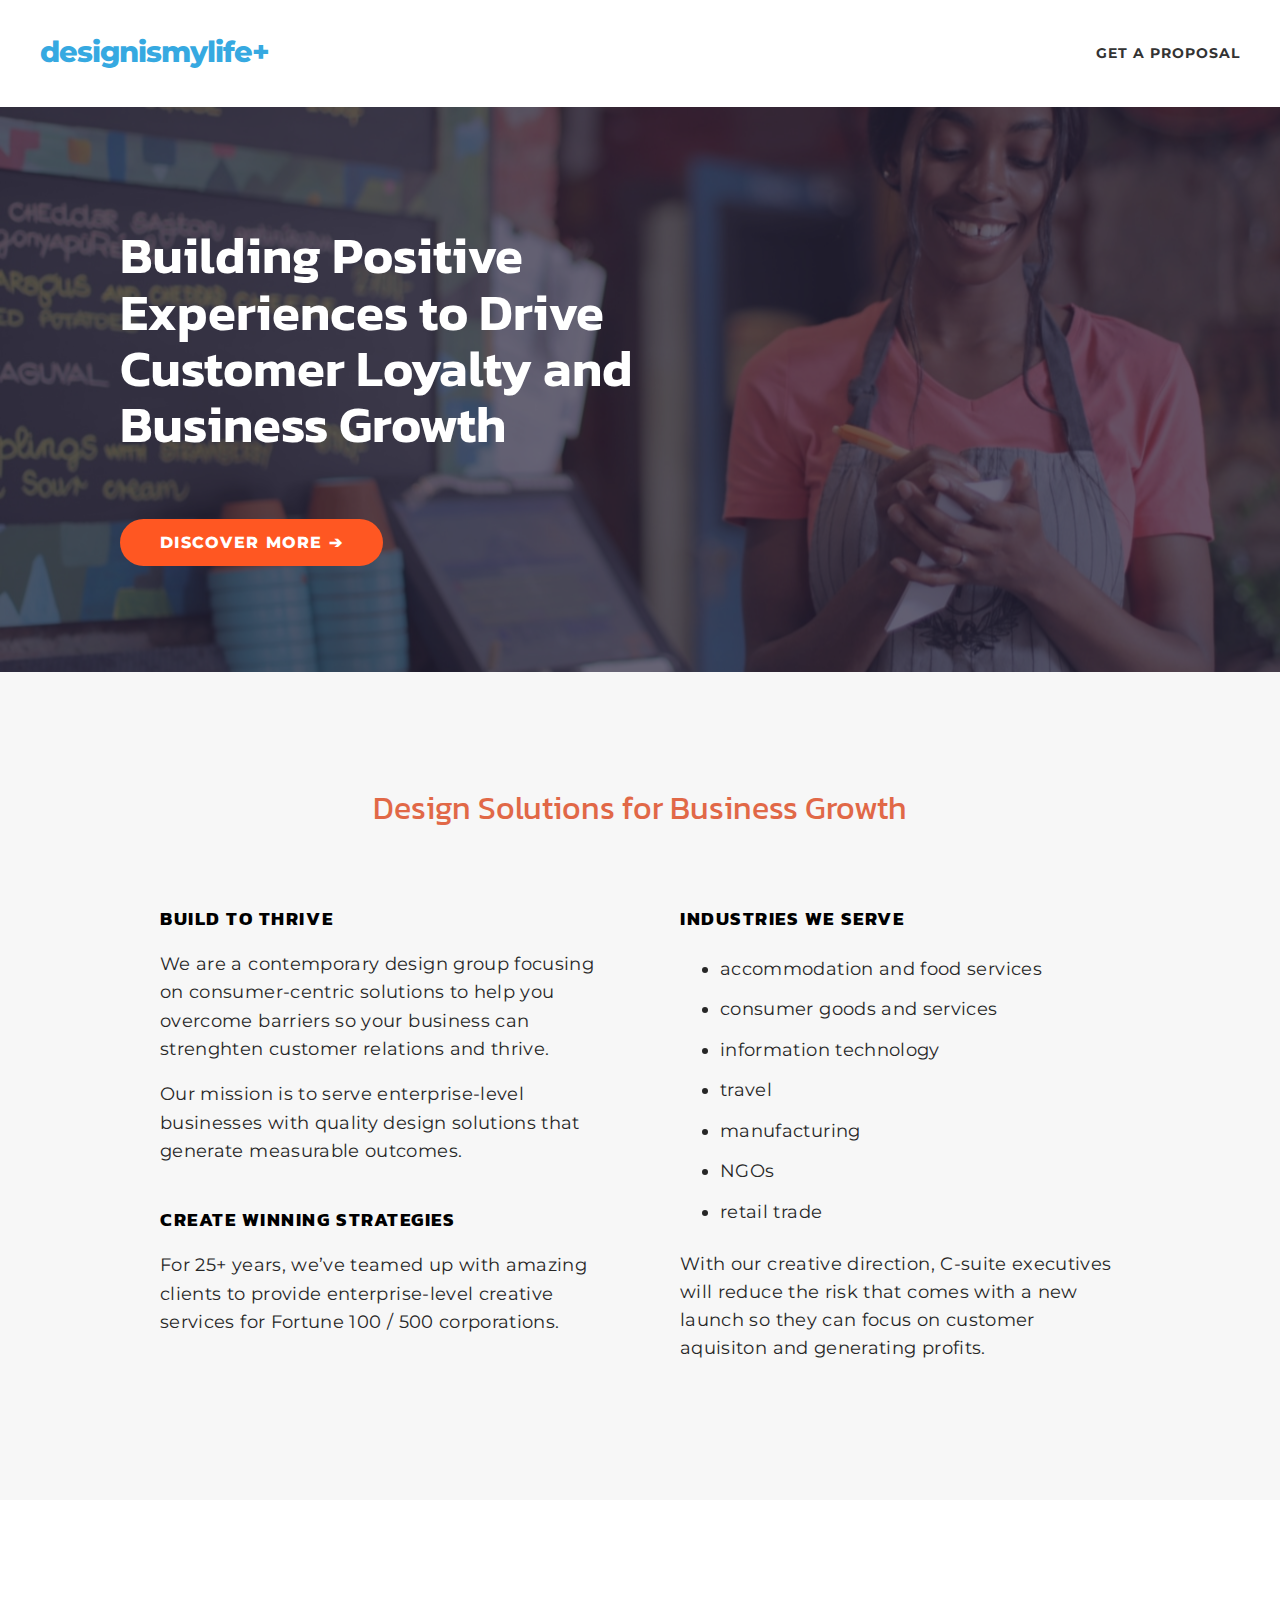
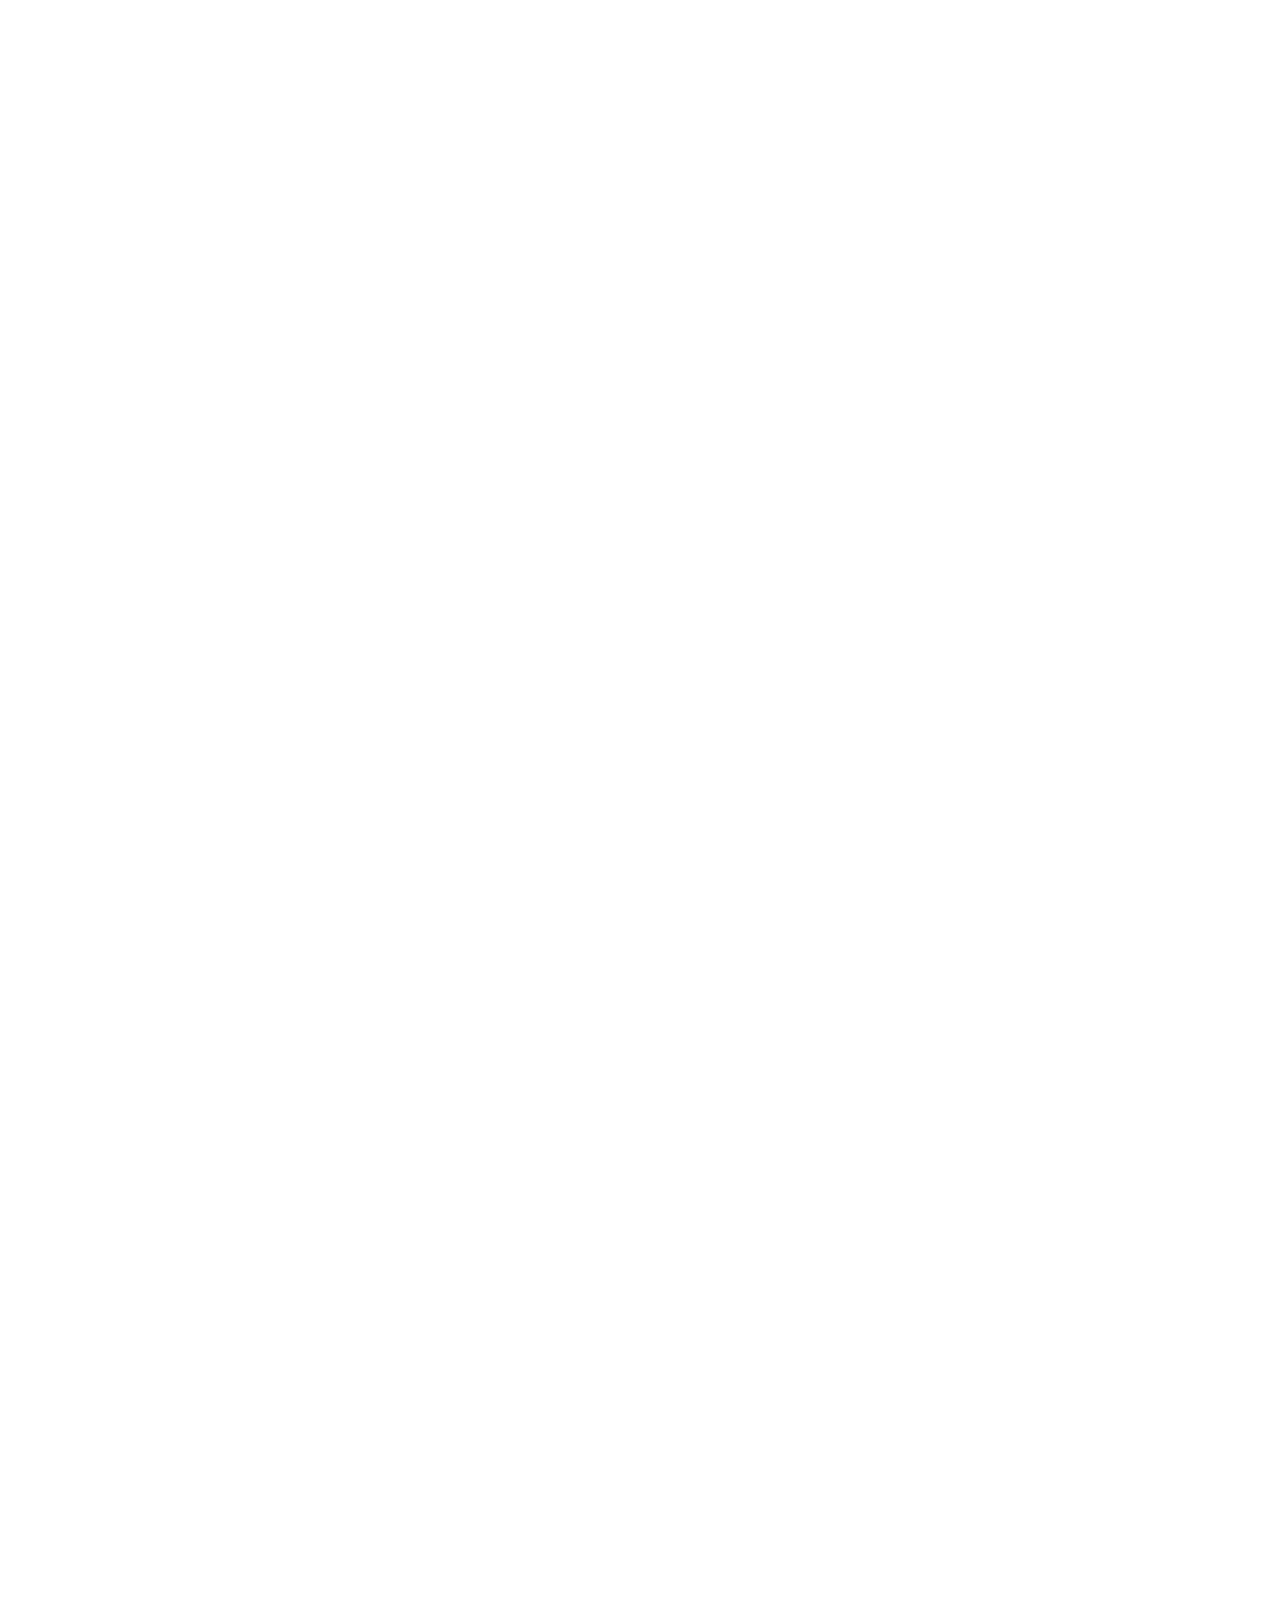
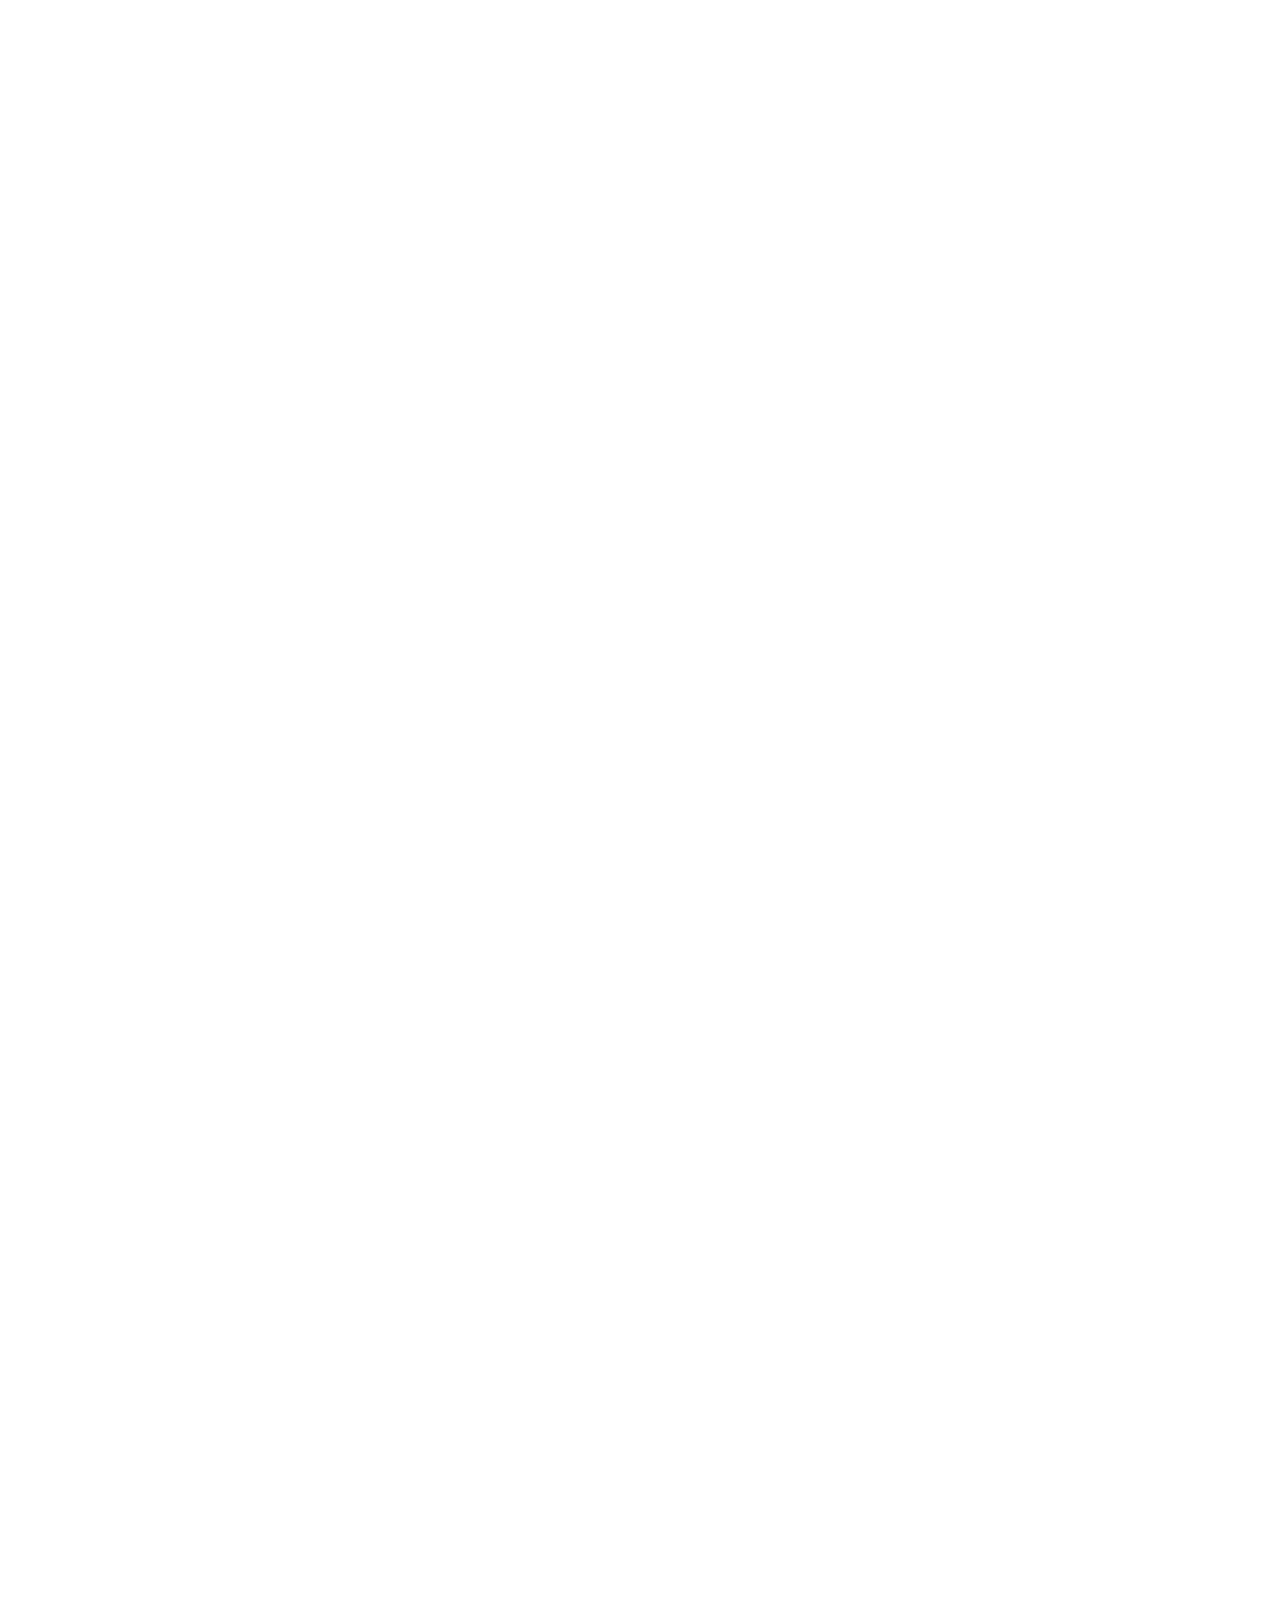
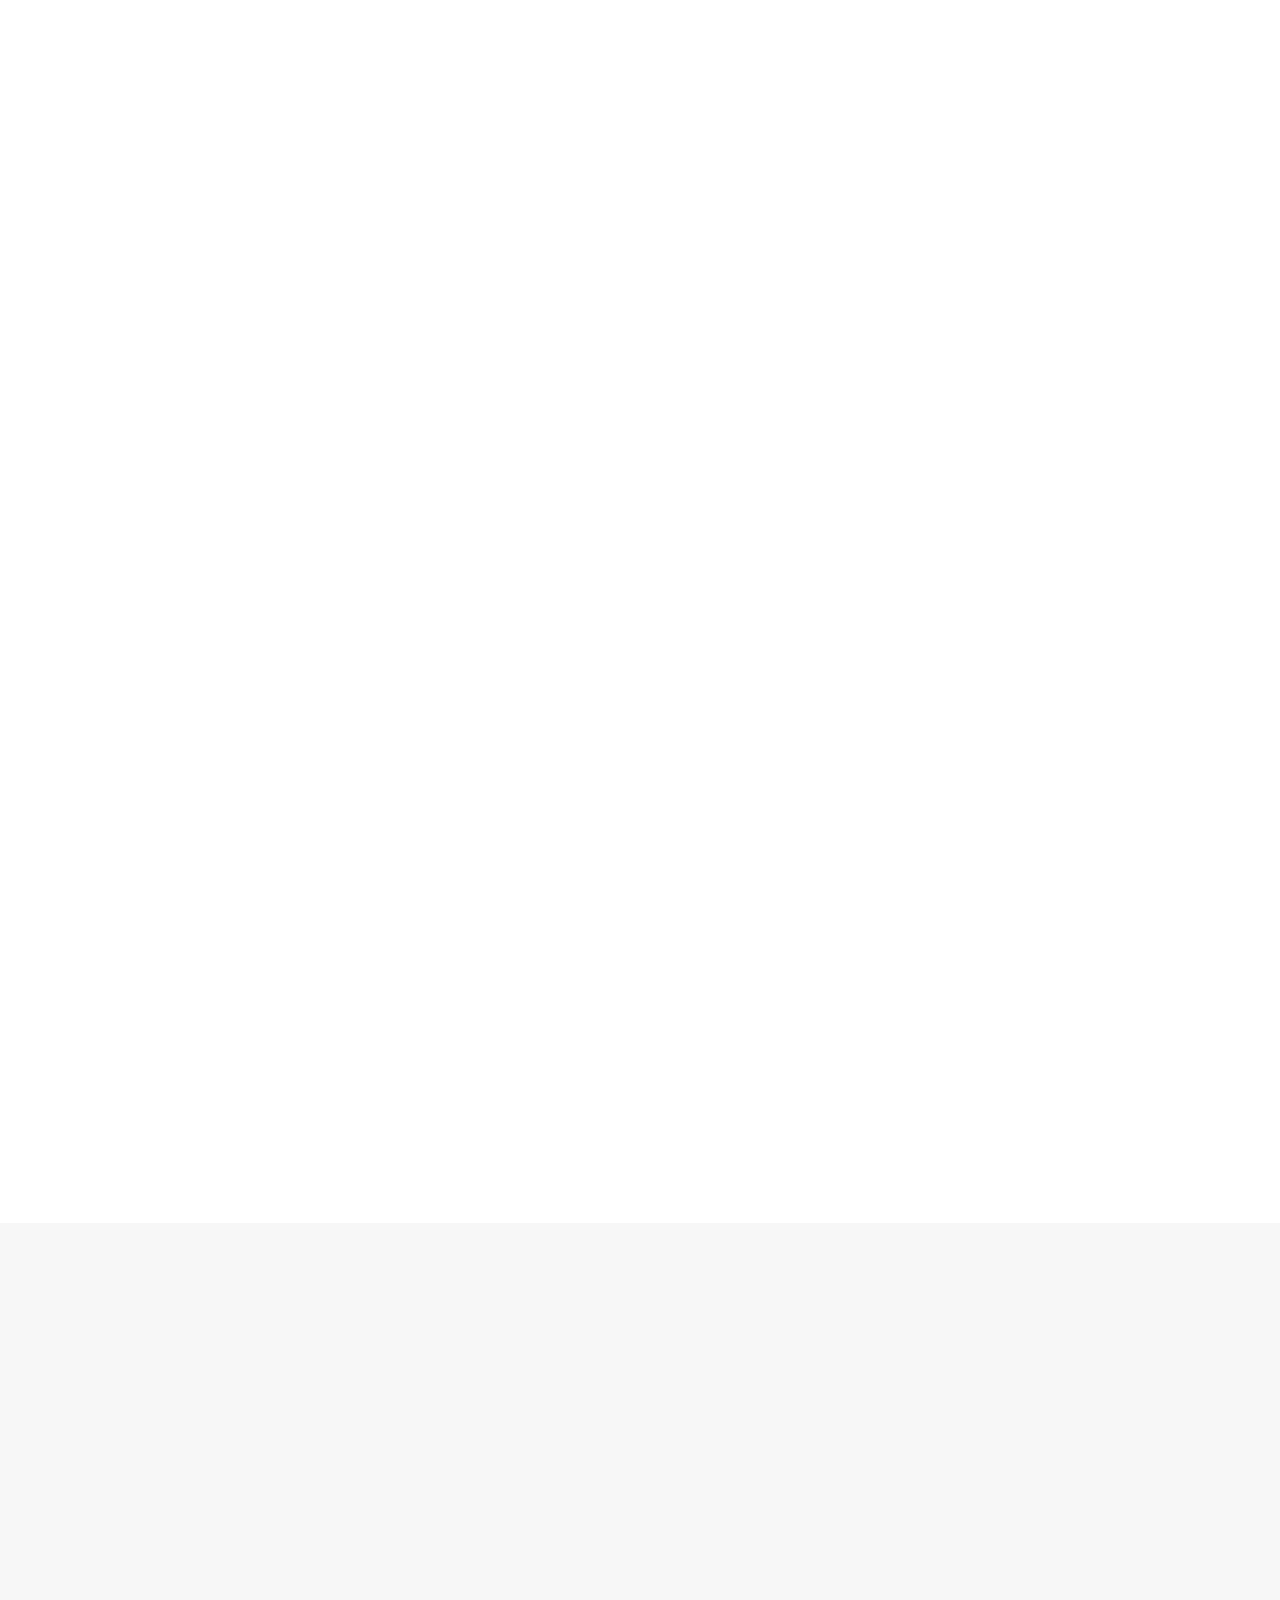
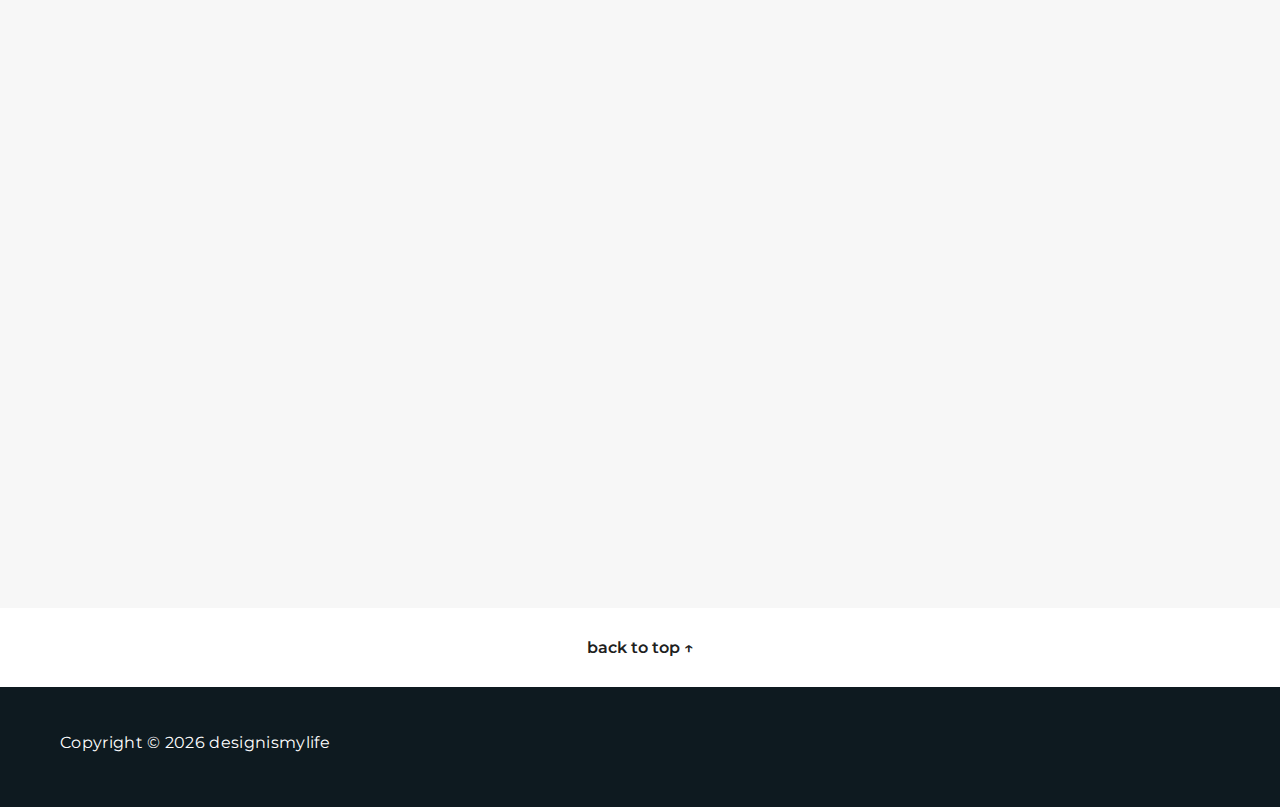
==== index.html @ cf9e70fd "Update index.html" ====
<!DOCTYPE html>
<html lang="en">
<head>
	<title>designismylife | creative services for enterprise-level businesses</title>
		<meta http-equiv="Content-Type" content="text/html; charset=UTF-8">
		<meta name="description" content="designismylife is a contemporary design group focusing on consumer-centric solutions to help you overcome barriers so your business can strenghten customer relations and thrive.">
		<meta name="keywords" content="design thinking, graphic design, industrial design, thought leadership, design management">
		<meta name="team" content="David Bey, Agent Bey">
		<meta name="viewport" content="width=device-width, initial-scale=1">
		<link rel="canonical" href="https://www.designismylife.com/">
		<meta name=”robots” content=”index, follow”>

		<meta property="og:type" content="article" />
		<meta property="og:title" content="Building Positive Experiences to Drive Customer Loyalty and Business Growth" />
		<meta property="og:description" content="designismylife is a contemporary design group focusing on consumer-centric solutions to help you overcome barriers so your business can strenghten customer relations and thrive." />
		<meta property="og:image" content="LINK TO THE IMAGE FILE" />
		<meta property="og:url" content="PERMALINK" />
		<meta property="og:site_name" content="designismylife" />

		<!-- Cache Control -->
    <meta http-equiv="cache-control" content="max-age=0" />
    <meta http-equiv="cache-control" content="no-cache" />
    <meta http-equiv="expires" content="0" />
    <meta http-equiv="expires" content="Tue, 01 Jan 1980 1:00:00 GMT" />
    <meta http-equiv="pragma" content="no-cache" />

		<link rel="stylesheet" href="css/owl.carousel.css">
		<link rel="stylesheet" href="css/owl.theme.default.min.css">
		<link rel="stylesheet" href="css/font-awesome.min.css">
    <link rel="stylesheet" href="css/style.css">
		<link rel="stylesheet" href="css/collage.css">
		<link rel="stylesheet" href="css/animate.min.css">

		<link rel='icon' type='image/png' href='https://designismylife.com/favicon.png' />
		<link href="https://fonts.googleapis.com/css2?family=Montserrat:wght@300;400;600;800&amp;display=swap" rel="stylesheet">
		<link rel="preconnect" href="https://fonts.googleafivepis.com">
		<link rel="preconnect" href="https://fonts.gstatic.com" crossorigin>
		<link href="https://fonts.googleapis.com/css2?family=Kanit:wght@600&display=swap" rel="stylesheet">
		<link href="https://fonts.googleapis.com/css2?family=Montserrat:wght@300;400;600;800&amp;display=swap" rel="stylesheet">
</head>

<body id="top">

<section class="navbar" role="navigation">
    <div class="container">
         <div class="navbar-header">
					 <div class="flex-grid">
							<div class="col float-left">
							 	<p><a href="index.html" class="navbar-brand" id="top">designismylife+</a></p>
							</div>
							<div class="col float-right">
								<p><a href="#contact" class="contact smoothScroll">Get A Proposal</a></p>
							</div>
						</div>
         </div>
    </div>
</section>

<section id="home">
    <div class="container wow fadeInLeft" data-wow-duration="2s">
			<div class="flex-grid">
				<div class="col">
             <div class="home-info">
                  <h1>Building Positive Experiences to Drive Customer Loyalty and Business Growth</h1>
									<a href="#who" class="button smoothScroll">Discover More ➔</a>
             </div>
        </div>
				<div class="col"></div>
			 </div>
    </div>
</section>

<section id="who">
  <div class="container">
		<div class="section-title wow fadeInUp" data-wow-duration="2s" data-wow-delay=".5s">
				 <h1>Design Solutions for Business Growth</h1>
		</div>
		<div class="flex-grid">
			<div class="col wow fadeInUp" data-wow-duration="2s" data-wow-delay=".5s">
				<h2>Build to Thrive</h2>
				<p>We are a contemporary design group focusing on consumer-centric solutions to help you overcome barriers so your business can strenghten customer relations and thrive.</p>
				<p>Our mission is to serve enterprise-level businesses with quality design solutions that generate measurable outcomes.</p>
				<h2>Create Winning Strategies</h2>
				<p>For 25+ years, we’ve teamed up with amazing clients to provide enterprise-level creative services for Fortune 100 / 500 corporations.</p>
			</div>
			<div class="col wow fadeInUp" data-wow-duration="2s" data-wow-delay=".5s">
				<h2>Industries We Serve</h2>
					<ul>
						<li>accommodation and food services</li>
						<li>consumer goods and services</li>
						<li>information technology</li>
						<li>travel</li>
						<li>manufacturing</li>
						<li>NGOs</li>
						<li>retail trade</li>
					</ul>
				<p>With our creative direction, C-suite executives will reduce the risk that comes with a new launch so they can focus on customer aquisiton and generating profits.</p>
			</div>
		</div>
	</div>
</section>

<section id="client-list">
		<div class="container wow fadeInUp" data-wow-duration="2s">
					<div class="section-title">
							 <h1>Brands We Have Worked With:</h1>
					</div>
			<div class="flex-grid clients">
					<div class="col"><a href="https://www.acuitybrands.com/" target="_blank"><img src="images/Acuity_Brands_Logo.png" alt="Acuity Brands Logo" width="100%"></a></div>
					<div class="col"><a href="https://www.arbys.com/" target="_blank"><img src="images/Arby's_logo.png" alt="Arby's Brand Logo" width="100%"></a></div>
					<div class="col"><a href="https://www.delta.com/" target="_blank"><img src="images/delta_logo.png" alt="Delta Brand Logo" width="100%"></a></div>
					<div class="col"><a href="https://www.hansgrohe-usa.com/" target="_blank"><img src="images/Hansgrohe_Logo.png" alt="Hansgrohe Brand Logo" width="100%"></a></div>

			</div>
			<div class="flex-grid clients">
					<div class="col"><a href="https://www.merck.com/" target="_blank"><img src="images/merck_logo.png" alt="Merck Brand Logo" width="100%"></a></div>
					<div class="col"><a href="https://pureblissorganics.myshopify.com/" target="_blank"><img src="images/pure_bliss_organics_logo.png" alt="Pure Bliss Organics Brand Logo" width="100%"></a></div>
					<div class="col"><a href="https://stileshall.org/" target="_blank"><img src="images/stiles_hall_logo.png" alt="Stiles Hall Brand Logo" width="100%"></a></div>
					<div class="col"><a href="https://www.venzagroup.com/" target="_blank"><img src="images/venza_logo_blue.png" alt="Venza Group Brand Logo" width="100%"></a></div>
			</div>
		</div>
</section>

<section class="spaced-section collage-section">
  <div class="collage-wrapper">
      <div class="collage collage--left collage--mobile">
        <div class="collage-card color-background-1 collage-card--left wow fadeInUp" data-wow-duration="1s">
          <div class="collage-content collage-card__image-wrapper media">
            <img srcset="images/photo-a.jpg" src="images/photo-a.jpg" alt="Mobile Web Design" width="100%" height="100%" class="collage-card__image">
          </div>
        </div>
        <div class="collage-card wow fadeInUp" data-wow-duration="1s" data-wow-delay=".5s">
          <div class="collage-content collage-card__image-wrapper media"><img srcset="images/photo-b.jpg" src="images/photo-b.jpg" alt="" width="100%" height="100%" class="collage-card__image">
          </div>
        </div>
      </div>
  </div>
</section>

<section class="spaced-section collage-section">
  <div class="collage-wrapper">
      <div class="collage collage--right collage--mobile">
        <div class="collage-card wow fadeInUp" data-wow-duration="1s">
          <div class="collage-content collage-card__image-wrapper media">
            <img srcset="images/photo-c.jpg" src="images/photo-c.jpg" alt="" width="100%" height="100%" class="collage-card__image">
          </div>
        </div>
        <div class="collage-card collage-card--right wow fadeInUp" data-wow-duration="1s" data-wow-delay=".5s">
          <div class="collage-content collage-card__image-wrapper media"><img srcset="images/photo-d.jpg" src="images/photo-d.jpg" alt="" width="100%" height="100%" class="collage-card__image">
          </div>
        </div>
      </div>
  </div>
</section>

<section class="spaced-section collage-section">
  <div class="collage-wrapper">
      <div class="collage collage--left collage--mobile">
        <div class="collage-card color-background-1 collage-card--left wow fadeInUp" data-wow-duration="1s">
          <div class="collage-content collage-card__image-wrapper media">
            <img srcset="images/photo-e.jpg" src="images/photo-e.jpg" alt="" width="100%" height="100%" class="collage-card__image">
          </div>
        </div>
        <div class="collage-card wow fadeInUp" data-wow-duration="1s" data-wow-delay=".5s">
          <div class="collage-content collage-card__image-wrapper media"><img srcset="images/photo-f.jpg" src="images/photo-f.jpg" alt="" width="750" height="500" class="collage-card__image">
          </div>
        </div>
      </div>
  </div>
</section>

<section class="spaced-section collage-section">
  <div class="collage-wrapper">
      <div class="collage collage--right collage--mobile">
        <div class="collage-card wow fadeInUp" data-wow-duration="1s">
          <div class="collage-content collage-card__image-wrapper media">
            <img srcset="images/photo-h.jpg" src="images/photo-h.jpg" alt="" width="100%" height="100%" class="collage-card__image">
          </div>
        </div>
        <div class="collage-card collage-card--right wow fadeInUp" data-wow-duration="1s" data-wow-delay=".5s">
          <div class="collage-content collage-card__image-wrapper media"><img srcset="images/photo-i.jpg" src="images/photo-i.jpg" alt="" width="100%" height="100%" class="collage-card__image">
          </div>
        </div>
      </div>
  </div>
</section>

<section class="spaced-section collage-section">
  <div class="collage-wrapper">
      <div class="collage collage--left collage--mobile">
        <div class="collage-card color-background-1 collage-card--left wow fadeInUp" data-wow-duration="1s">
          <div class="collage-content collage-card__image-wrapper media">
            <img srcset="images/photo-j.jpg" src="images/photo-j.jpg" alt="" width="100%" height="100%" class="collage-card__image">
          </div>
        </div>
        <div class="collage-card wow fadeInUp" data-wow-duration="1s" data-wow-delay=".5s">
          <div class="collage-content collage-card__image-wrapper media"><img srcset="images/photo-k.jpg" src="images/photo-k.jpg" sizes="(min-width: 1600px) 1005px, (min-width: 750px) 500px, calc(100vw - 30px)" alt="" width="100%" height="100%" class="collage-card__image">
          </div>
        </div>
      </div>
  </div>
</section>

<section id="process">
    <div class="container">
			<div class="section-title wow fadeInUp" data-wow-duration="2s">
					 <h1>Design Thinking to Track Growth</h1>
					 <p>This four-dimensional approach, based on the science of improvement, is designed to confidently move your products or services in the marketplace.</p>
			</div>
			<div class="flex-grid">
          <div class="col wow fadeInUp" data-wow-duration="2s" data-wow-delay=".5s">
						<h1 class="process-number">01</h1>
				    <h2>Understand</h2>
				    <p>With empty mind, our approach is to brainstorm exactly what your customers are looking to experience with your product(s) and/or service.</p>
          </div>
          <div class="col wow fadeInUp" data-wow-duration="2s" data-wow-delay="1s">
						<h1 class="process-number">02</h1>
						<h2>Explore</h2>
						<p>In this stage, we explore various solutions to move the data gathered from understanding into an actionable result.</p>
					</div>
					</div>
			<div class="flex-grid">
          <div class="col wow fadeInUp" data-wow-duration="2s" data-wow-delay="1.5s">
						<h1 class="process-number">03</h1>
				    <h2>Test</h2>
				    <p>Build quick. Fail fast. Having a proof of concept to test against, informs us how sustainable the solution is in the marketplace.</p>
					</div>
					<div class="col wow fadeInUp" data-wow-duration="2s" data-wow-delay="2s">
						<h1 class="process-number">04</h1>
						<h2>Apply</h2>
						<p>Mission complete. Time to launch. We empower clients by monitoring results to see how things thrive in real-time.</p>
					</div>
    		</div>
			</div>
</section>

<section id="contact">
 	<div class="container wow fadeInUp" data-wow-duration="1s">
		<div class="section-title">
				<h1>Let’s Talk About New Business Opportunities</h1>
		</div>
		<!-- Begin Mailchimp Signup Form -->
				<link href="https://cdn-images.mailchimp.com/embedcode/classic-10_7.css" rel="stylesheet" type="text/css">
				<style type="text/css">
						#mc_embed_signup form {
							padding: 10px;
						}
						#mc_embed_signup{clear:left; font-size:14px}
						input[type="text"], input[type="email"], input[type="textarea"] {width: 100%;}
						#mc_embed_signup .mc-field-group input, #mce-SECTOR {
							font-size: 20px;
							border: 1px solid #e3e3e4;
							padding: 10px;
							border-radius: 5px;
						}
						label {
						    line-height: 32px;
						}
						#mc_embed_signup .mc-field-group select {
						    display: inline-block;
						    font-family: 'Montserrat', sans-serif;
						    font-size: 16px;
						    width: 99%;
						    padding: 11px 0;
						    margin-bottom: 2px;
						    border: 1px solid #ccc;
						    border-radius: 5px;
								padding-left: 10px;
						}
						.indicates-required {
							text-align: right;
							font-size: 14px;
						}
						.mc-field-group {
						    margin: 20px 10px;
						}
						input#mc-embedded-subscribe {
							display: block;
							margin: 60px auto 0;
							border: none;
						}
						#mc_embed_signup .button {
					    background: #3f51b5;
					    border: 0;
					    border-radius: 50px;
					    color: #ffffff;
					    font-size: 14px;
					    font-weight: 600;
					    letter-spacing: 1px;
					    padding: 20px 30px;
					    transition: 0.5s 0.2s;
					    text-transform: uppercase;
					    line-height: 2px;
							cursor: pointer;
							display: block;
							margin: 60px auto;
					}
					#mc_embed_signup .mc-field-group {
					    width: auto;
					}
				</style>
				<div id="mc_embed_signup">
				<form action="https://designismylife.us10.list-manage.com/subscribe/post?u=155d444cf8b664a59309bdbfd&amp;id=5ba9fe04fd" method="post" id="mc-embedded-subscribe-form" name="mc-embedded-subscribe-form" class="validate" target="_blank" novalidate>
				<div id="mc_embed_signup_scroll">

				<div class="indicates-required"><span class="asterisk">*</span> indicates required</div>
					<div class="flex-grid">
							<div class="col">
								<div class="mc-field-group">
									<label for="mce-FNAME">First Name  <span class="asterisk">*</span>
								</label>
									<input type="text" value="" name="FNAME" class="required" id="mce-FNAME">
								</div>
							</div>
							<div class="col">
								<div class="mc-field-group">
									<label for="mce-LNAME">Last Name  <span class="asterisk">*</span>
								</label>
									<input type="text" value="" name="LNAME" class="required" id="mce-LNAME">
								</div>
							</div>
					</div>
					<div class="flex-grid">
							<div class="col">
									<div class="mc-field-group">
									<label for="mce-EMAIL">Email Address  <span class="asterisk">*</span>
									</label>
									<input type="email" value="" name="EMAIL" class="required email" id="mce-EMAIL">
									</div>
							</div>
							<div class="col">
									<div class="mc-field-group">
									<label for="mce-PHONE">Phone Number </label>
									<input type="text" name="PHONE" class="" value="" id="mce-PHONE">
									</div>
							</div>
					</div>
					<div class="flex-grid">
							<div class="col">
									<div class="mc-field-group">
									<label for="mce-JOBTITLE">Job Title </label>
									<input type="text" value="" name="JOBTITLE" class="" id="mce-JOBTITLE">
									</div>
							</div>
							<div class="col">
									<div class="mc-field-group">
									<label for="mce-COMPANY">Company </label>
									<input type="text" value="" name="COMPANY" class="" id="mce-COMPANY">
									</div>
							</div>
					</div>
					<div class="flex-grid">
							<div class="col">
								<div class="mc-field-group">
										<label for="mce-WEBSITE">Website </label>
										<input type="url" value="" name="WEBSITE" class=" url" id="mce-WEBSITE">
								</div>
							</div>
							<div class="col">
								<div class="mc-field-group">
									<label for="mce-SERVICE">How can we support you? </label>
										<select name="SERVICE" class="" id="mce-SERVICE">
										<option value="Choose a service:">Choose a service:</option>
										<option value="Logo Design">Logo Design</option>
										<option value="Web Design">Web Design</option>
										<option value="Product Design">Product Design</option>
										<option value="Marketing / Sales Presentations">Marketing / Sales Presentations</option>
										<option value="HTML Emails Design and Coding">HTML Emails Design and Coding</option>
										<option value="Consultation">Consultation</option>
									</select>
								</div>
							</div>
					</div>
				<div id="mce-responses" class="clear">
						<div class="response" id="mce-error-response" style="display:none"></div>
						<div class="response" id="mce-success-response" style="display:none"></div>
						</div>    <!-- real people should not fill this in and expect good things - do not remove this or risk form bot signups-->
						<div style="position: absolute; left: -5000px;" aria-hidden="true"><input type="text" name="b_155d444cf8b664a59309bdbfd_5ba9fe04fd" tabindex="-1" value=""></div>
						<div class="clear"><input type="submit" value="Schedule a Call" name="subscribe" id="mc-embedded-subscribe" class="button" aria-label="subscribe"></div>
				</div>
				</form>
				</div>
				<script type='text/javascript' src='https://s3.amazonaws.com/downloads.mailchimp.com/js/mc-validate.js'></script><script type='text/javascript'>(function($) {window.fnames = new Array(); window.ftypes = new Array();fnames[1]='FNAME';ftypes[1]='text';fnames[2]='LNAME';ftypes[2]='text';fnames[0]='EMAIL';ftypes[0]='email';fnames[4]='PHONE';ftypes[4]='phone';fnames[3]='JOBTITLE';ftypes[3]='text';fnames[5]='COMPANY';ftypes[5]='text';fnames[7]='SECTOR';ftypes[7]='dropdown';fnames[8]='WESUPPORT';ftypes[8]='text';}(jQuery));var $mcj = jQuery.noConflict(true);</script>
				<!--End mc_embed_signup-->
		</div>
</section>

<!-- BACK TOP -->
<section id="back-top">
	<div class="container">
			<a href="#top" class="smoothScroll">back to top ↑</a>
	</div>
</section>

<!-- FOOTER -->
		<footer id="footer">
		    <div class="container">
					<div class="flex-grid">
						<div class="col float-left">
						    <p>Copyright &copy; <script type="text/javascript">document.write( new Date().getFullYear() );</script> designismylife</p>
						</div>
						<div class="col float-right">
						  <ul class="social-icon">
						       <li><a href="https://www.facebook.com/designismylifesince2001/" target="_blank" class="fa fa-facebook-square" attr="facebook icon" rel="noopener" alt="facebook"></a></li>
						       <li><a href="https://twitter.com/agentbey" target="_blank" class="fa fa-twitter" rel="noopener" alt="twitter"></a></li>
						       <li><a href="https://www.instagram.com/designismylife2001/" target="_blank" class="fa fa-instagram" rel="noopener" alt="instagram"></a></li>
						  </ul>
						</div>
					</div>
				</div>
		</footer>

		<script src="https://ajax.googleapis.com/ajax/libs/jquery/3.5.1/jquery.min.js"></script>

		<script>
				// SMOOTHSCROLL
				$(document).ready(function(){
				// Add smooth scrolling to all links
				$(".smoothScroll").on('click', function(event) {

						// Make sure this.hash has a value before overriding default behavior
						if (this.hash !== "") {
							// Prevent default anchor click behavior
							event.preventDefault();

							// Store hash
							var hash = this.hash;

							// Using jQuery's animate() method to add smooth page scroll
							// The optional number (800) specifies the number of milliseconds it takes to scroll to the specified area
							$('html, body').animate({
								scrollTop: $(hash).offset().top
							}, 800, function(){

								// Add hash (#) to URL when done scrolling (default click behavior)
								window.location.hash = hash;
							});
						} // End if
					});
				});
		</script>

		<script type="text/javascript" src="js/owl.carousel.min.js"></script>
		<script>
					$('.owl-carousel').owlCarousel({
					loop:true,
					margin:10,
					nav:false,
					dots:false,
					autoWidth:false,
					autoplay:true,
					navText:["<div class='nav-btn prev-slide'>╱╲</div>","<div class='nav-btn next-slide'>╱╲</div>"],
					responsive:{
							0:{
									items:1
							},
							600:{
									items:1
							},
							1000:{
									items:1
							}
					}
			})
		</script>
		<script type="text/javascript" src="js/wow.min.js"></script>
		  <script>
		  wow = new WOW(
		      {
		      boxClass:     'wow',      // default
		      animateClass: 'animated', // default
		      offset:       0,          // default
		      mobile:       true,       // default
		      live:         true        // default
		    }
		    )
		    wow.init();
		  </script>
			<script>
				window.addEventListener('scroll', function(e) {
		      if( $(window).scrollTop() <= 0) {
		        $('.wow').removeClass('animated');
		        $('.wow').removeAttr('style');
		        new WOW().init();
		      }
		    });
			</script>

		<script data-ad-client="ca-pub-6256085404399258" async src="https://pagead2.googlesyndication.com/pagead/js/adsbygoogle.js"></script>
</body>
</html>
---- css/style.css ----
* {
    -webkit-box-sizing: border-box;
    -moz-box-sizing: border-box;
    box-sizing: border-box;
}
html{
    -webkit-font-smoothing: antialiased;
}
body {
    font-family: 'Montserrat', sans-serif;
    font-weight: 600;
    overflow-x: hidden;
    background: #ffffff;
    margin: 0;
}
h1,h2,h3,h4,h5,h6 {
    font-family: 'Kanit', sans-serif;
    line-height: normal;
}
h1 {
    font-size: 2em;
    color: #e85c41;
    line-height: 1.1em;
    text-align: center;
    margin: 0;
    font-weight: 600;
}
h2 {
    font-size: 1.2em;
    letter-spacing: .08em;
    text-transform: uppercase;
}
h3 {
    font-size: 1.44em;
    color: #3f51b5;
    line-height: 1.6em;
    text-align: center;
}
h4 {
    font-weight: 400;
    text-transform: uppercase;
    letter-spacing: 2px;
}
p {
  color: #262626;
  font-size: 1.1em;
  font-weight: normal;
  line-height: 1.6em;
  letter-spacing: .02em;
}
*::selection {
    background: #e85c41;
    color: #fff;
    -webkit-text-fill-color: #fff;
}
li {
    line-height: 2.3em;
    color: #262626;
    font-size: 1.1em;
    font-weight: normal;
    letter-spacing: .02em;
}
p.author {
    font-size: .8em;
    text-align: center;
    letter-spacing: 1px;
    text-transform: uppercase;
}
.container {
    max-width: 1200px;
    margin: 0 auto;
}
.flex-grid{
    display: flex;
}
.col {
  flex: 1;
}
section {
    position: relative;
    padding: 120px;

}
.col.float-left {
    text-align: left;
}
.col.float-right {
    text-align: right;
}
html{
-webkit-font-smoothing: antialiased;
}
a {
color: #202020;
text-decoration: none !important;
}
a,
input, button,
.form-control {
-webkit-transition: 0.5s;
transition: 0.5s;
}

::-webkit-scrollbar{
width: 8px;
height: 8px;
}
::-webkit-scrollbar-thumb {
cursor: pointer;
background: #202020;
}
.vertically-center {
    top: 50%;
    transform: translateY(-50%);
    position: absolute;
}
section.navbar {
    padding: 20px;
}
.section-title {
    padding: 0 20px 40px;
}
.overlay {
  background: #ffffff;
  opacity: 0.4;
  position: absolute;
  top: 0;
  right: 0;
  bottom: 0;
  left: 0;
  width: 100%;
  height: 100%;
}
.opacity-light{
  opacity:.3
}
img.center {
    display: block;
    margin: 20px auto 0;
}
.hidden{display:none}

/* BUTTONS */
button.navbar-toggle:focus {
    outline: transparent;
}
.section-btn {
    background: #ff5722;
    border: 0;
    border-radius: 50px;
    color: #ffffff;
    font-size: 14px;
    font-weight: 600;
    text-align: center;
    letter-spacing: 1px;
    padding: 12px 30px;
    transition: 0.5s 0.2s;
    text-transform: uppercase;
    margin: 40px auto;
    width: 300px;
    display: block;
}
.section-btn:hover,
.section-btn:focus {
background: #9c27b0;
color: #ffffff;
}

/*  MENU  */
.navbar-header {
    text-align: center;
}
.nav {
    margin: 0 auto;
    padding: 40px;
    list-style: none;
}
.navbar-brand {
  color: #36A9E1;
  font-size: 1.8rem;
  font-family: 'Montserrat', sans-serif;
  letter-spacing: -1px;
  font-weight: 800;
}
.top-nav-collapse {
  background: #ffffff;
}
.hide {
    display: none;
    -webkit-transition: 0.5s;
    transition: 0.5s;
}
.show {
    display: flex;
    -webkit-transition: 0.5s;
    transition: 0.5s;
}
.nav>li {
    float: left;
}
.nav li a {
  font-size: 1em;
  font-weight: 600;
  padding-right: 24px;
  padding-left: 24px;
  text-transform: uppercase;
  letter-spacing: .1em;
}
.nav li a:hover {
  background: transparent;
  color: #ff5722;
}
.custom-navbar .navbar-nav > li > a:hover,
.custom-navbar .navbar-nav > li > a:focus {
  background-color: transparent;
}
.custom-navbar .nav li.active > a {
  background-color: transparent;
  color: #29ca8e;
}
.custom-navbar .navbar-toggle {
  border: none;
}
.custom-navbar .navbar-toggle {
  background-color: transparent;
      cursor: pointer;
}
.navbar-toggle .icon-bar {
    display: block;
    width: 24px;
    height: 3px;
}
.custom-navbar .navbar-toggle .icon-bar {
  background: #262626;
  border-color: transparent;
}
.navbar-toggle .icon-bar+.icon-bar {
    margin-top: 4px;
}
.contact {
    color: #333333;
    font-size: 14px;
    font-weight: 700;
    letter-spacing: 1px;
    text-transform: uppercase;
}
section#contact {
    background: #f7f7f7;
}

/* HOME */
#home .container {
    max-width: 1200px;
}
#home {
  background: url('../images/home-bg.jpg') no-repeat center center;
  background-size: cover;
  vertical-align: middle;
  display: -webkit-box;
  display: -webkit-flex;/* OPTIMIZE:  */
  display: -ms-flexbox;
  display: flex;
  -webkit-box-align: center;
  -webkit-align-items: center;
  -ms-flex-align: center;
  align-items: center;
  position: relative;
  text-align: center;
}
#home::before {
    content: "";
    position: absolute;
    top: 0px;
    right: 0px;
    bottom: 0px;
    left: 0px;
    background-color: rgba(37,33,57,0.7);
  }
#home h1 {
    color: #ffffff;
    font-size: 3.2em;
    line-height: 1.1em;
    text-align: left;
    margin-bottom: 80px;
}
.home-info {
    width: 100%;
    margin: 0 auto;
    position: relative;
    text-align: left;
}
.home-info h3 {
  color: #333333;
  font-size: 11px;
  font-weight: 600;
  letter-spacing: 4px;
  text-transform: uppercase;
  margin: 40px 0;
}
.fadein { position:relative; width:1600px; height:720px; }
.fadein img { position:absolute; left:0; top:0; }

.button {
    background: #ff5722;
    border-radius: 50px;
    color: #ffffff;
    font-size: 1em;
    letter-spacing: .08em;
    font-weight: 800;
    padding: 14px 40px;
    transition: 0.5s 0.2s;
    text-transform: uppercase;
    cursor: pointer;
}
.button a {
  color:#ffffff;
  font-family: 'Montserrat', sans-serif;
}
a.button:hover {
    background: #3f51b5;
}

/* FEATURE */
section#feature {
    background: linear-gradient(to bottom left, #0E1A22 0%, #252139 100%);
    color: #f3f3f3;
}
#feature .col {
    padding: 0 40px;
}
#feature img {
    box-shadow: 0px -100px 100px 0px rgb(128 128 128 / 12%);
    border-radius: 10px;
    margin-bottom: 80px;
}
#feature p{color:#f3f3f3;letter-spacing: .03em;}

/* ABOUT */
.img-circle {
    width: 200px;
    border-radius: 50%;
    border: 8px solid #ffffff;
    margin-bottom: 40px;
    box-shadow: 0 0 20px rgb(0 0 0 / 20%);
}

/* WHO */
section#who {
    background: #f7f7f7;
}
#who .col {
    margin: 0 40px;
}
#who h1 {
    color: #e16847;
    line-height: 1em;
    text-align: center;
    margin: 0;
    font-weight: 400;
}
#who h2 {
  margin-top:40px;
 }


/* PROCESS */
#about .section-title,
#process .section-title,
#who .section-title {
  text-align: center;
}
#process .col {
  margin: 0;
  padding: 40px;
}
.process-number {
  text-align: left;
}

/* CLIENT PROJECT */
#client-projects .container {
    max-width: 100%;
}
.flex-grid .project-img {
    line-height: 0;

}
#client-projects p {
    color: #ffffff;
    margin-bottom: 60px ;
}
#client-projects h1 {
    color: #ffffff;
}
.project-img {
    position: relative;
    backface-visibility: hidden;
    vertical-align: top;
    background: #000000;
    border-radius: 18px;
    padding: 0;
    margin: 0;
}
.project-img img {
    width: 100%;
    height: 100%;
    border-radius: 16px;
}

.project-img *,
.project-img:before,
.project-img:after {
  -webkit-box-sizing: border-box;
  box-sizing: border-box;
  -webkit-transition: all 0.4s ease;
  transition: all 0.4s ease;
}
.project-img figcaption {
  position: absolute;
  left: 10px;
  bottom: 10px;
  padding: 15px 20px;
  color:#ffffff;
}
.project-img h4 {
  margin: 0;
  font-size: .88em;
  text-transform: uppercase;
  font-weight: normal;
  opacity: 0;
}
.project-img a {
  position: absolute;
  top: 0;
  bottom: 0;
  left: 0;
  right: 0;
  z-index: 1;
}
.project-img:hover img,
.project-img.hover img {
  zoom: 1;
  filter: alpha(opacity=20);
  -webkit-opacity: 0.1;
  opacity: 0.1;
}
.project-img:hover h4,
.project-img.hover h4 {
  opacity: 1;
}
.project-img:hover h4,
.project-img.hover h4 {
  -webkit-transition-delay: 0.35s;
  transition-delay: 0.35s;
}

/* CLIENTS */
#client-list .col {
    margin: 0 20px;
}
#client-list  p {
    margin-bottom: 60px;
}
.flex-grid.clients {
    margin-top: 30px;
    margin-bottom: 30px;
}
#client-list img {
    opacity: .5;
    filter: grayscale(100%);
}
#client-list img:hover {
    opacity: 1;
    filter: grayscale(0%);
}

/* TESTIMONIAL */
#testimonial {
    background: #e85c41;
}
#testimonial .col {
  margin: 0;
  padding: 0;
}
#testimonial .section-title {
  padding-bottom: 0;
}
#testimonial h1 {
  color: #ffffff;
  padding-bottom: 60px;
}
#testimonial h4 {
  color: #ffffff;
  padding-top: 20px;
}
.testimonial-image {
  background: url('../images/testimonial-image.jpg') no-repeat center center;
  background-size: cover;
  width: 100%;
  height: 65vh;
}
.testimonial-info .item {
  display: block;
  width: 100%;
  text-align: center;
}
.testimonial-info p {
    color: #ffffff;
    font-size: 22px;
    line-height: 1.6em;
    font-weight: 400;
}
.owl-carousel .owl-item img,
.testimonial-item img,
.testimonial-item h4 {
  color: #d9d9d9;
  display: inline-block;
  vertical-align: top;
}
.owl-carousel .owl-item img,
.testimonial-item img {
    border: 3px solid #ffffff;
    border-radius: 100px;
    width: 80px;
    height: 80px;
    margin-right: 10px;
}
button.owl-dot:focus {
    outline: transparent;
}
.owl-theme .owl-dots .owl-dot.active span, .owl-theme .owl-dots .owl-dot:hover span {
    background: #FFBA13;
}

/* FORM */
section#contact .col h1 {
  text-align: left;
  margin: 0;
}

/* BACK-TOP */
section#back-top {
    padding: 30px;
    text-align: center;
}

/*  FOOTER  */
#footer .container {
  padding: 40px 20px;
}
footer {
    background: #0e1a20;
}
#footer p {
    font-size: 1em;
    line-height: 0;
    color: #ffffff;
}
.copyright-text {
  padding-left: 10px;
  padding-right: 10px;
}
.copyright-text p {
  color: #ffffff;
  float: left;
  margin: 5px;
}

/*  SOCIAL ICONS  */
.social-icon {
  position: relative;
  float: right;
  padding: 0;
  margin: auto;
}
.social-icon li {
  display: inline-block;
  list-style: none;
}
.social-icon li a {
  border-radius: 0;
  color: #ffffff;
  font-size: 24px;
  width: 35px;
  height: 35px;
  line-height: 35px;
  text-decoration: none;
  text-align: center;
  position: relative;
  margin: 0 20px;
}
.social-icon li a:hover {
  background: none;
  color: #00aae7;
}

@media (max-width: 1024px) {
  section.navbar {
    padding: 20px 40px;
  }
  #home {
    padding: 60px;
  }
  .home-info {
    padding: 40px 0;
    width: 100%;
  }
  #home h1 {
    font-size: 2.6em;
  }
  section {
    position: relative;
    padding: 80px 20px;
  }
  .testimonial-info p {
    font-size: 20px;
  }
}

@media (max-width: 767px) {
  .flex-grid {
    display: block;
  }
  .col.float-left,.col.float-right {
    text-align: center;
  }
  .social-icon {
    float: none;
  }
  #home {
    padding: 40px 0;
  }
  #home h1 {
    font-size: 2em;
    padding: 0;
    position: relative;
    margin-bottom: 40px;
    text-align: center;
  }
  .home-info {
    padding: 20px;
    width: 90%;
    text-align: center;
  }
  section {
    padding: 80px 20px;
  }
  section.navbar {
    padding: 40px;
  }
  section#testimonial {
    padding: 80px 20px 40px;
  }
  section#client-list {
    padding: 80px 20px 20px;
  }
  section#process {
    padding: 80px 20px 40px;
  }
  section#contact {
    padding: 80px 20px 0;
  }
  .section-title {
    padding: 0 20px;
  }
  #who .col {
    margin: 20px;
  }
  #process .col {
    margin: 0;
    padding: 20px;
  }
  #client-list .col {
    margin: 0 80px;
  }
  #about .flex-grid .col:last-child {
    margin: 25px;
  }
  #footer p {
    margin-bottom: 40px;
  }
  .button {
      font-size: .9em;
  }
}
---- css/collage.css ----
.spaced-section {
    background: #ffffff;
    padding: 0;
}
.media>*:not(.zoom,.deferred-media__poster-button), .media model-viewer {
    display: block;
    max-width: 100%;
    position: absolute;
    top: 0;
    left: 0;
    height: 100%;
    width: 100%;
}
img.collage-card__image:hover {
    opacity: .6;
}
.media>img {
    object-fit: cover;
    object-position: center center;
    transition: opacity .4s cubic-bezier(.25,.46,.45,.94);
}
.collage {
  display: grid;
  grid-template-columns: 2fr 1fr;
}
.collage--mobile {
  grid-template-columns: repeat(2, 1fr);
}
.collage-card {
  position: relative;
}
.collage-card:only-child {
  grid-column: 1;
  width: 100%;
}
.collage--right {
  grid-template-columns: 1fr 2fr;
}
.collage-card .card,
.collage-card:not(:only-child) .deferred-media {
  height: 100%;
}
.collage-content,
.collage-content.card,
.collage-content.media,
.collage-card__no-image {
  display: flex;
  flex-direction: column;
  height: 100%;
}
.collage-card.collage-product:only-child {
  max-width: 73rem;
  justify-self: center;
}
.collage-product .collage-card__no-image {
  flex: 1;
  justify-content: center;
  align-items: center;
  overflow: hidden;
}
.collage-card--left:not(.collage-product) .media > .collage-card__image,
.collage-card--right:not(.collage-product) .media > .collage-card__image {
  position: inherit;
}
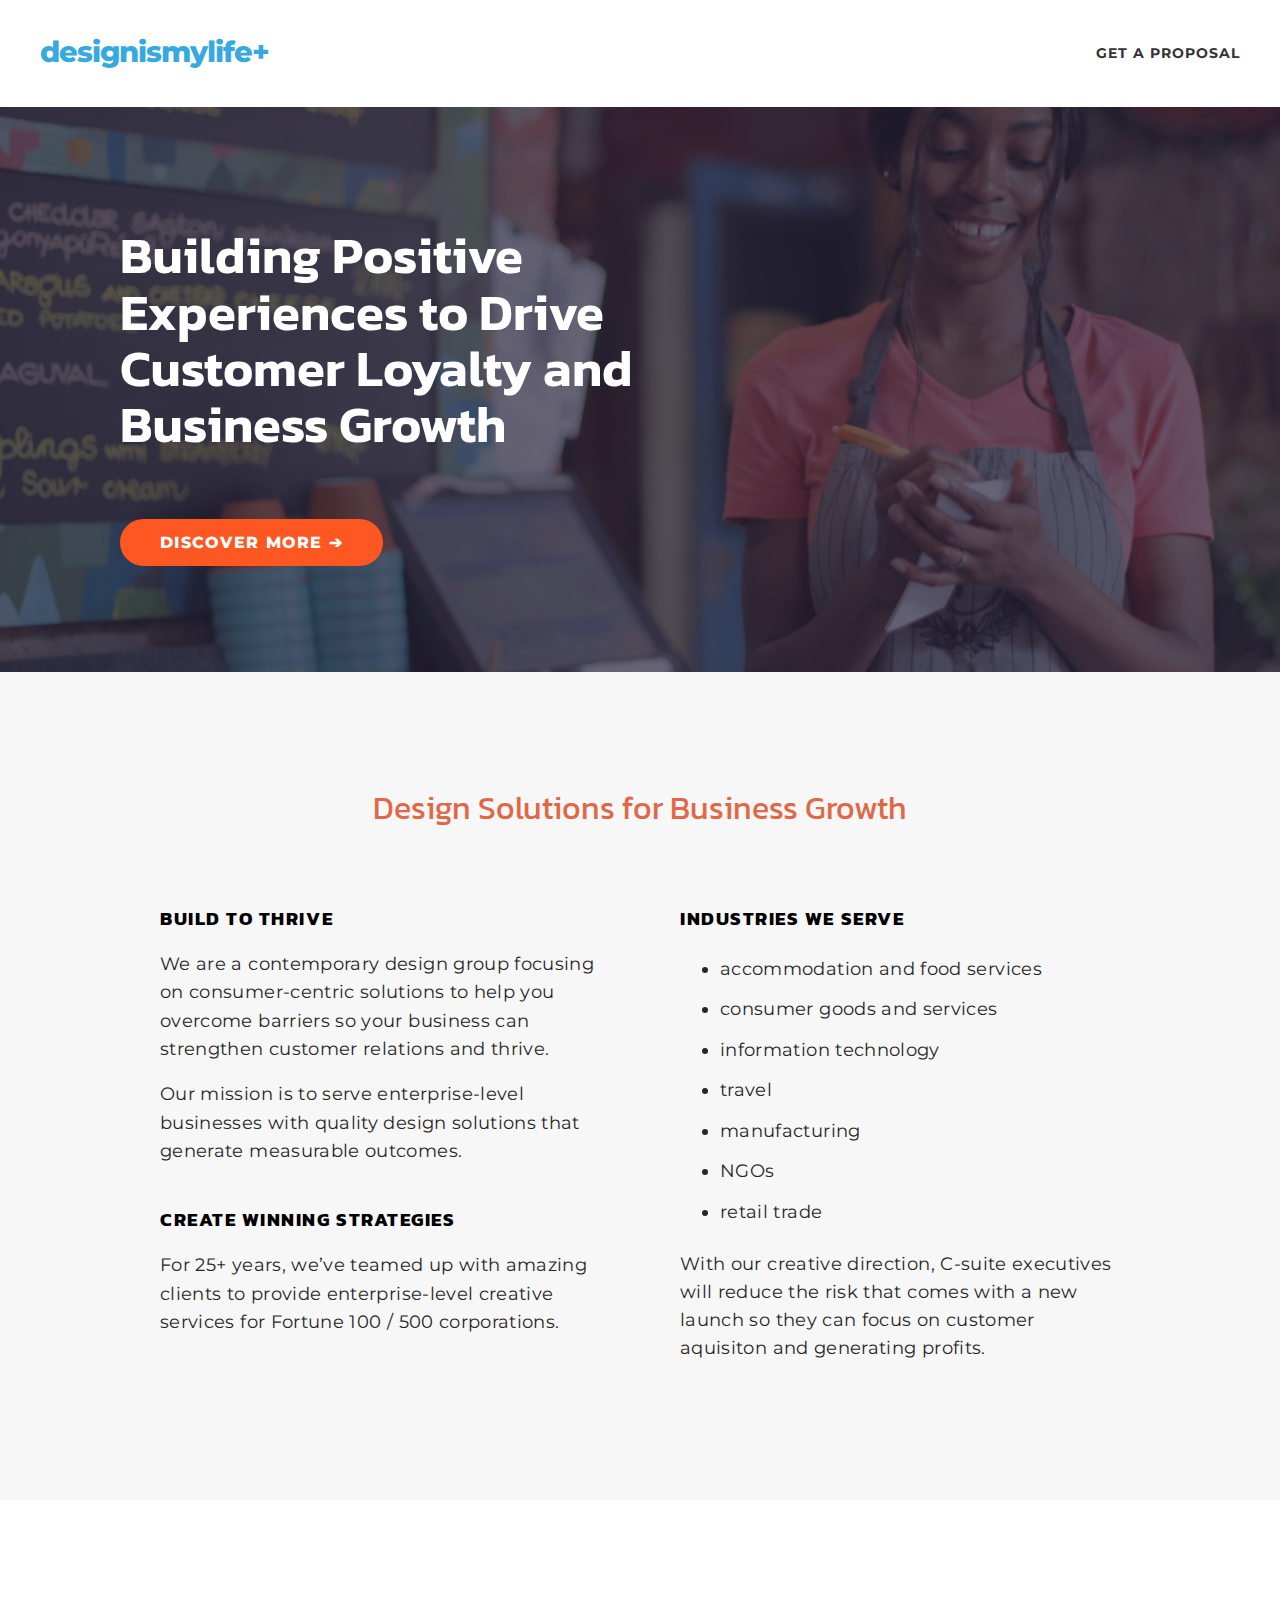
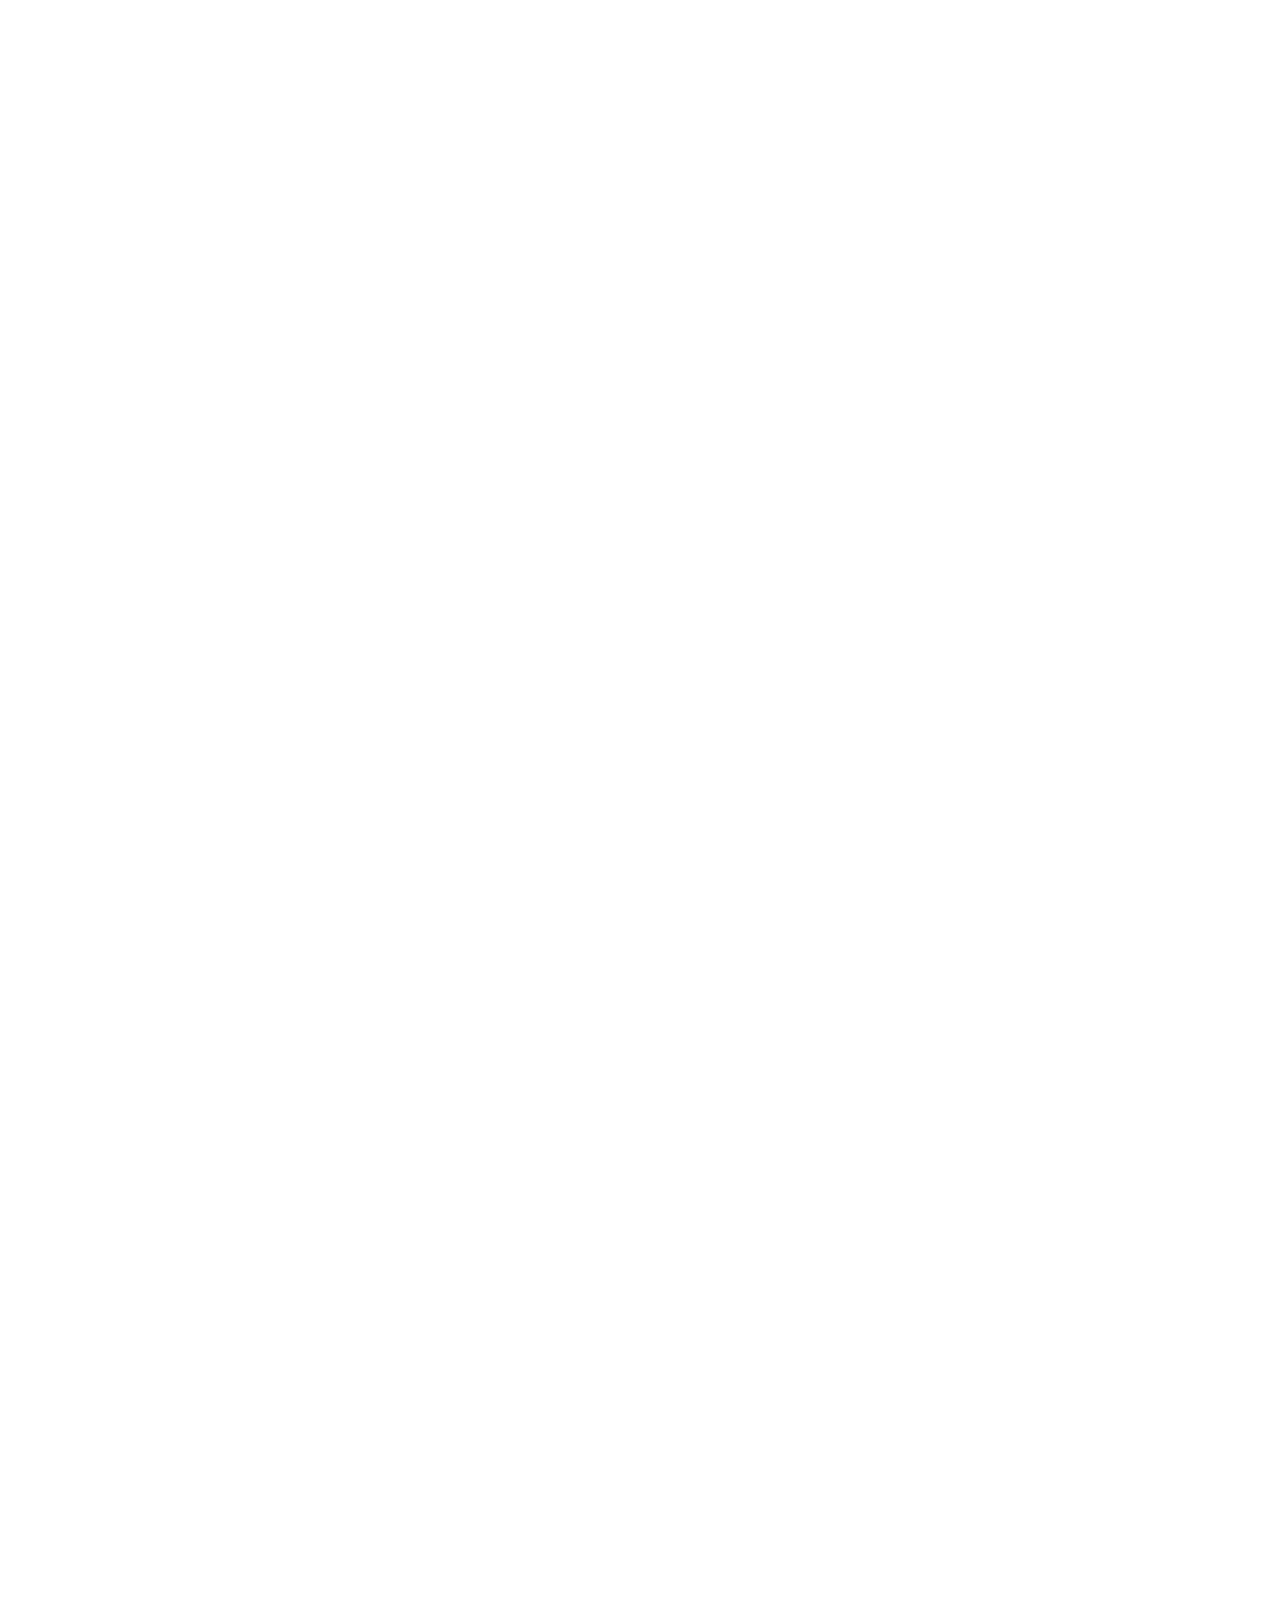
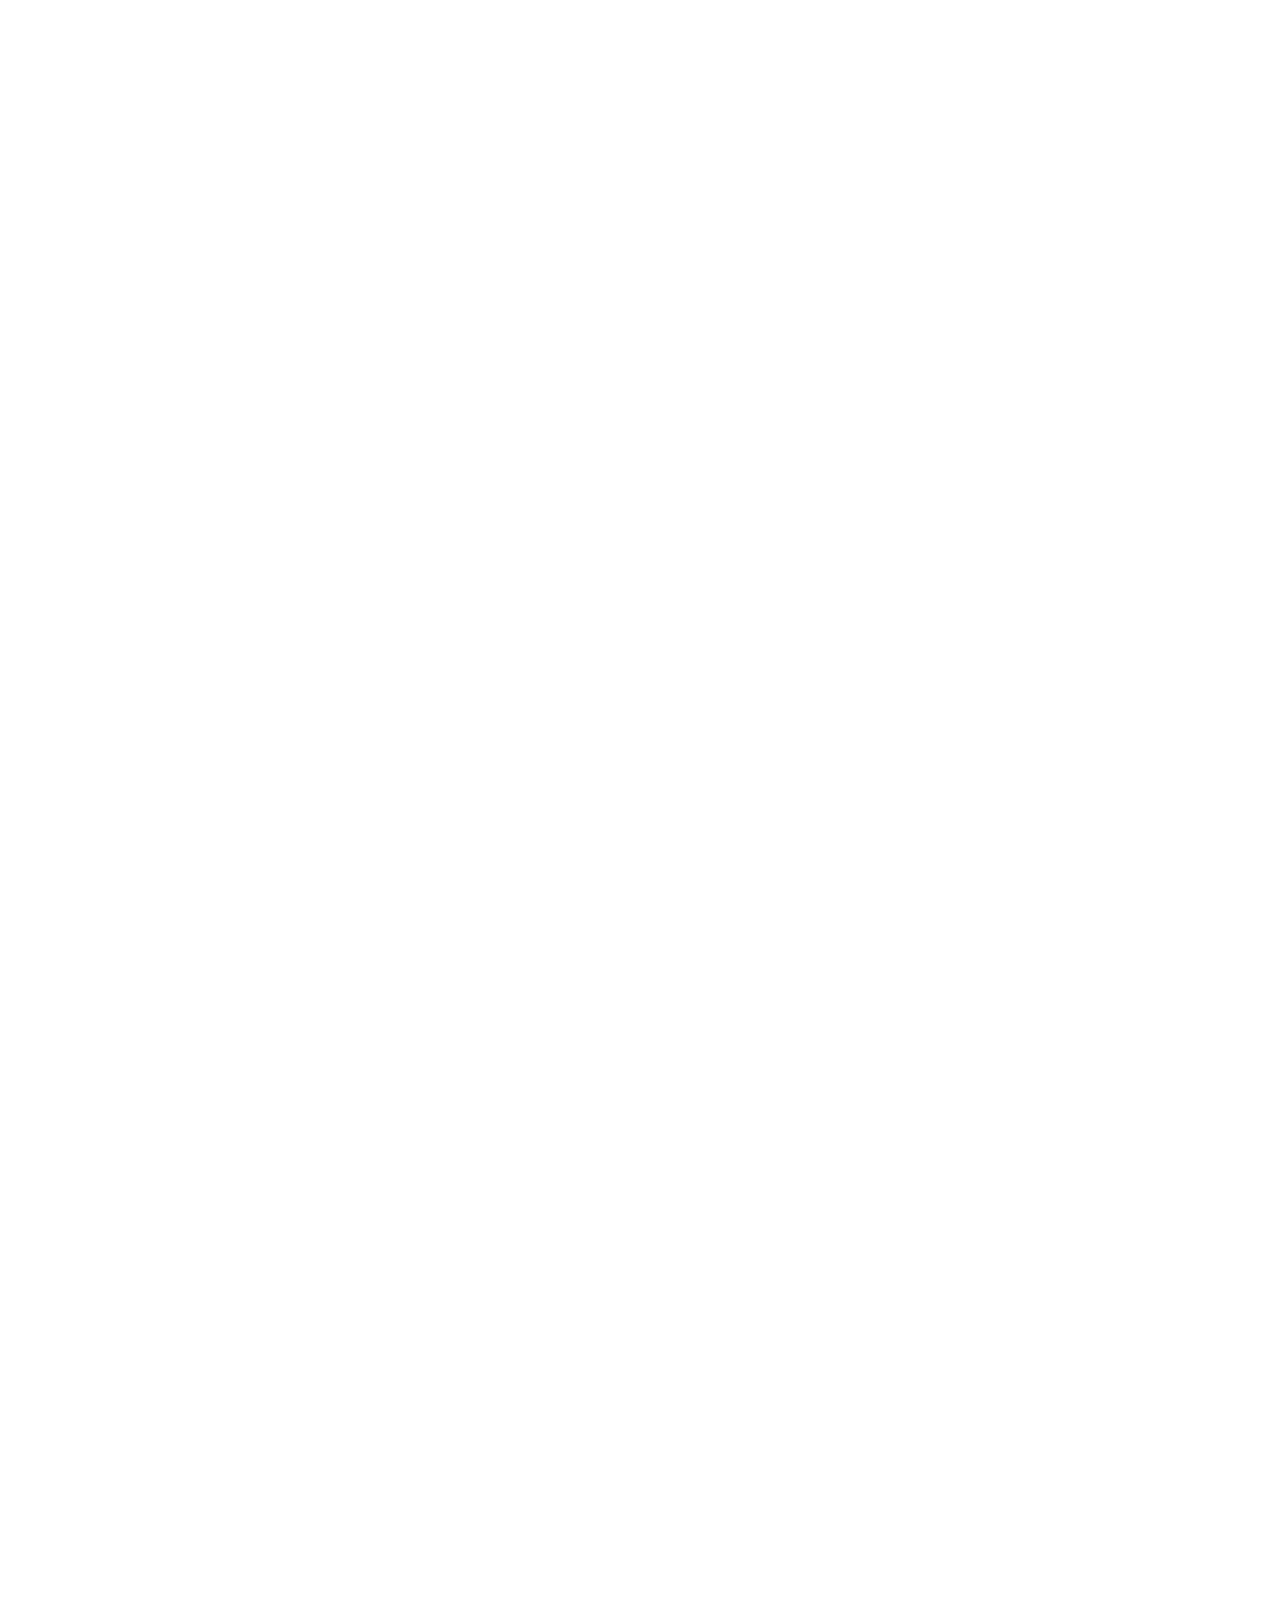
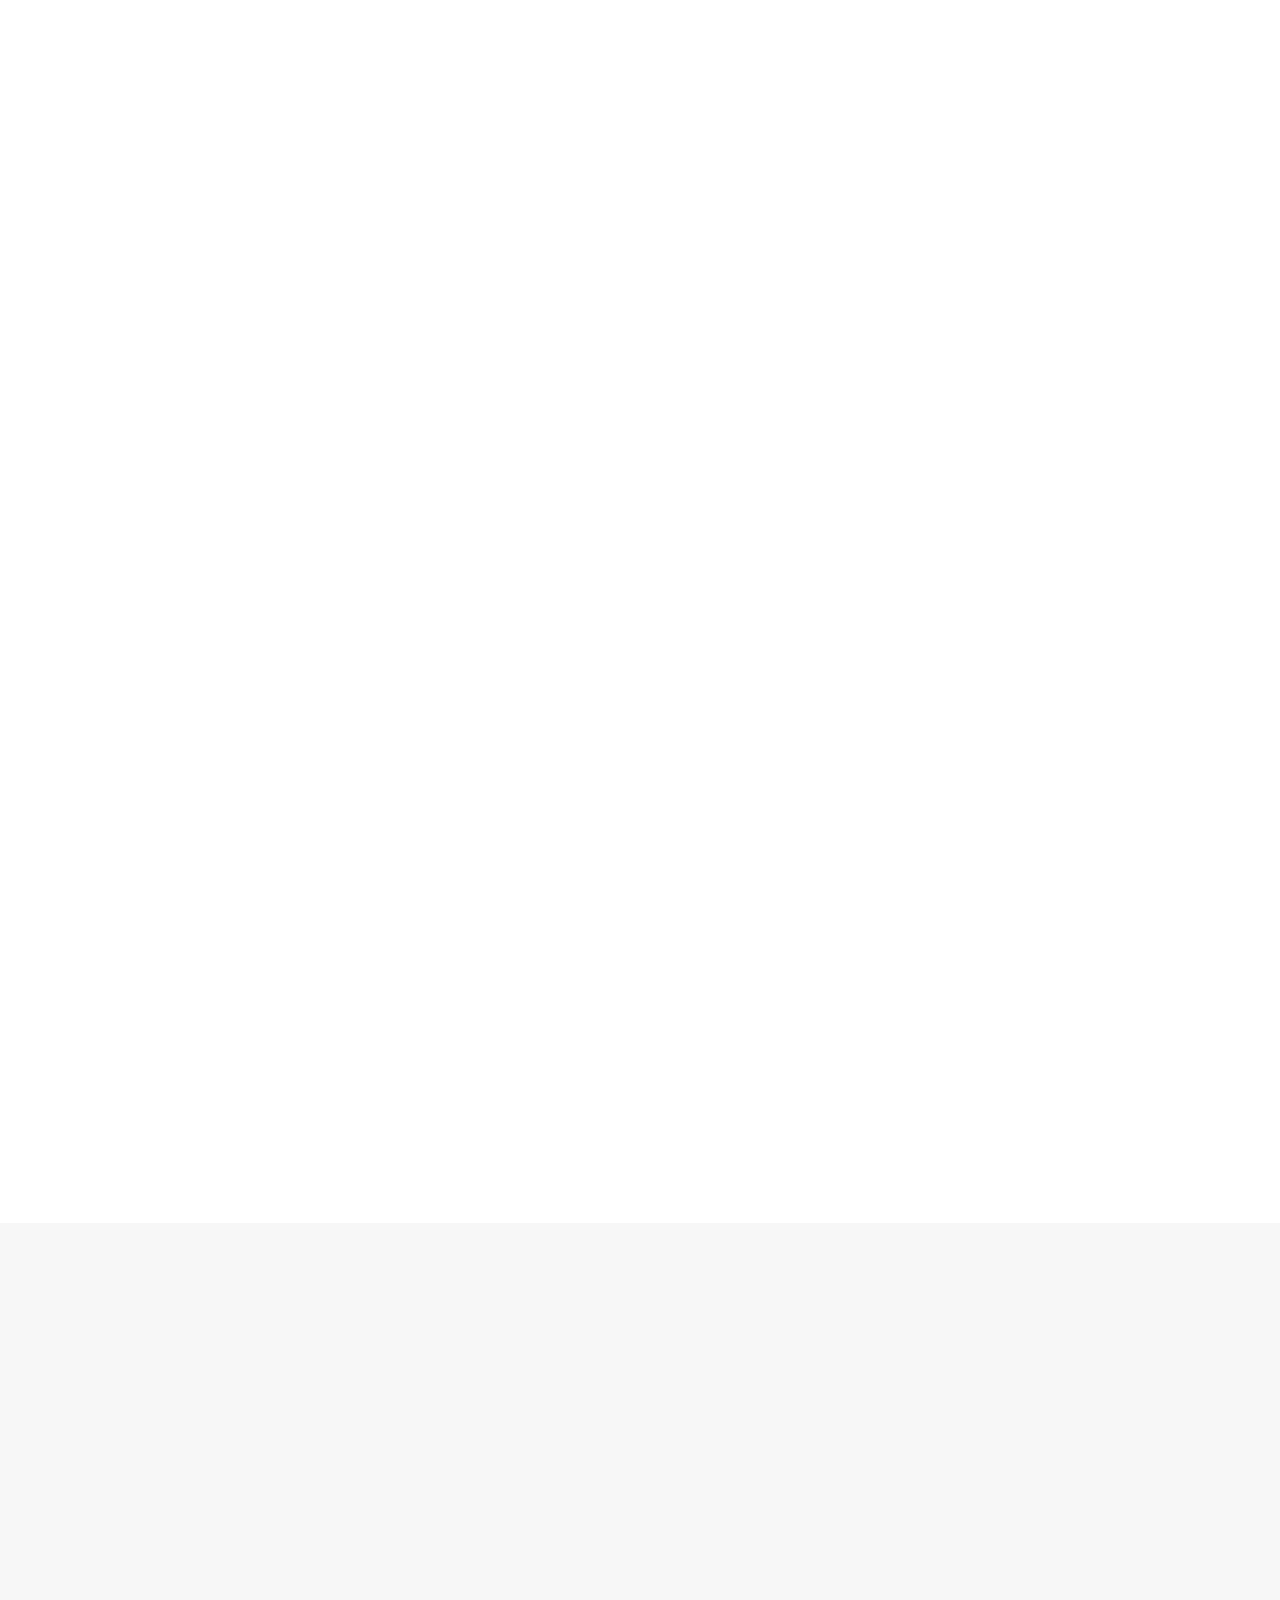
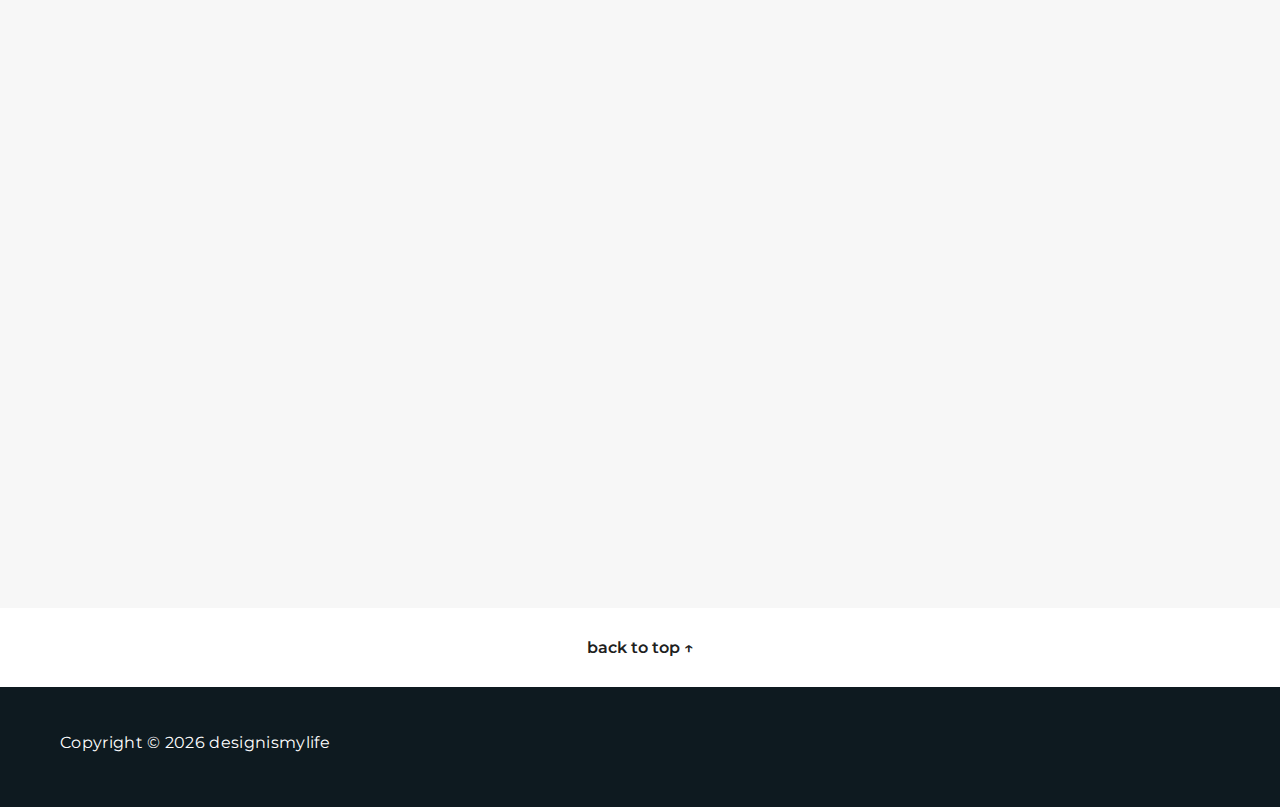
==== commit 2c4484b3: "Update index.html" ====
--- a/index.html
+++ b/index.html
@@ -78,7 +78,7 @@
 		<div class="flex-grid">
 			<div class="col wow fadeInUp" data-wow-duration="2s" data-wow-delay=".5s">
 				<h2>Build to Thrive</h2>
-				<p>We are a contemporary design group focusing on consumer-centric solutions to help you overcome barriers so your business can strenghten customer relations and thrive.</p>
+				<p>We are a contemporary design group focusing on consumer-centric solutions to help you overcome barriers so your business can strengthen customer relations and thrive.</p>
 				<p>Our mission is to serve enterprise-level businesses with quality design solutions that generate measurable outcomes.</p>
 				<h2>Create Winning Strategies</h2>
 				<p>For 25+ years, we’ve teamed up with amazing clients to provide enterprise-level creative services for Fortune 100 / 500 corporations.</p>
@@ -463,29 +463,30 @@
 					}
 			})
 		</script>
+
 		<script type="text/javascript" src="js/wow.min.js"></script>
-		  <script>
-		  wow = new WOW(
-		      {
-		      boxClass:     'wow',      // default
-		      animateClass: 'animated', // default
-		      offset:       0,          // default
-		      mobile:       true,       // default
-		      live:         true        // default
-		    }
-		    )
-		    wow.init();
-		  </script>
-			<script>
-				window.addEventListener('scroll', function(e) {
-		      if( $(window).scrollTop() <= 0) {
-		        $('.wow').removeClass('animated');
-		        $('.wow').removeAttr('style');
-		        new WOW().init();
-		      }
-		    });
-			</script>
-
+
+	  <script>
+	  wow = new WOW(
+	      {
+	      boxClass:     'wow',      // default
+	      animateClass: 'animated', // default
+	      offset:       0,          // default
+	      mobile:       true,       // default
+	      live:         true        // default
+	    }
+	    )
+	    wow.init();
+	  </script>
+		<script>
+			window.addEventListener('scroll', function(e) {
+	      if( $(window).scrollTop() <= 0) {
+	        $('.wow').removeClass('animated');
+	        $('.wow').removeAttr('style');
+	        new WOW().init();
+	      }
+	    });
+		</script>
 		<script data-ad-client="ca-pub-6256085404399258" async src="https://pagead2.googlesyndication.com/pagead/js/adsbygoogle.js"></script>
 </body>
 </html>
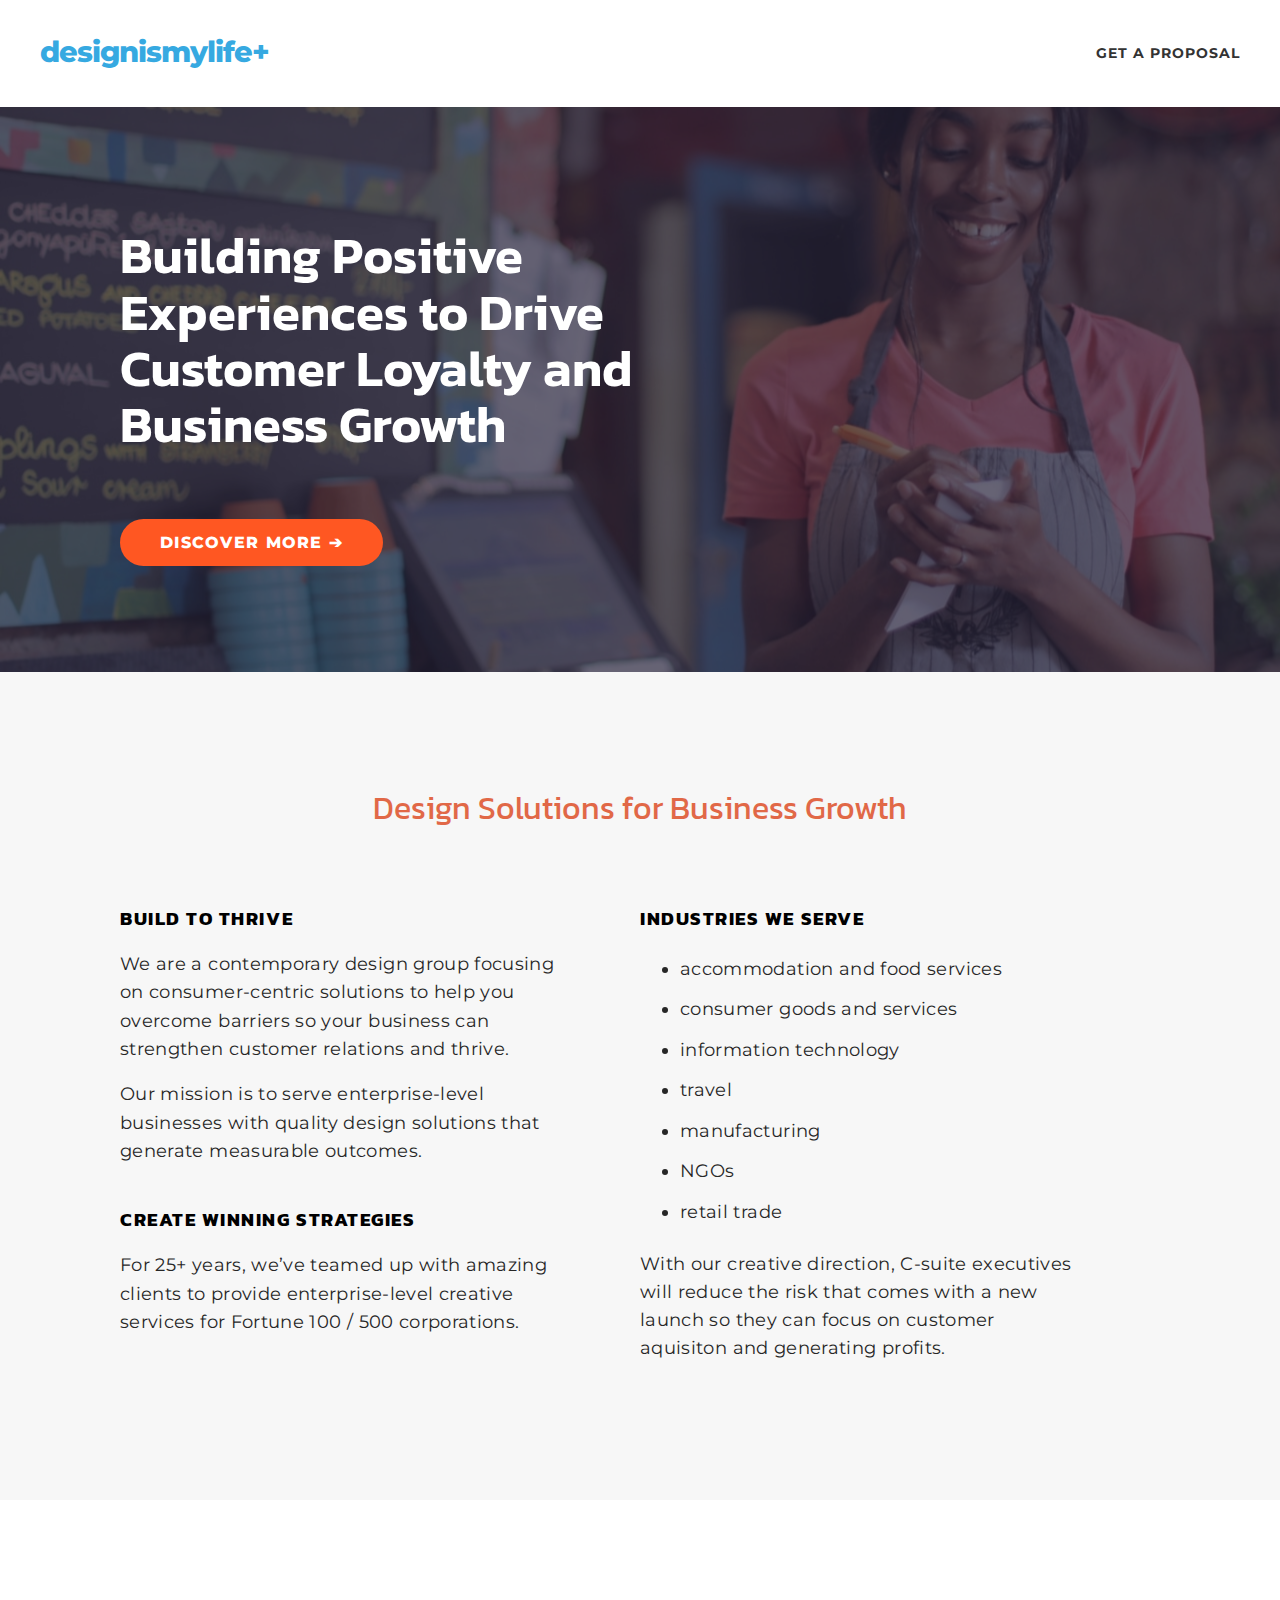
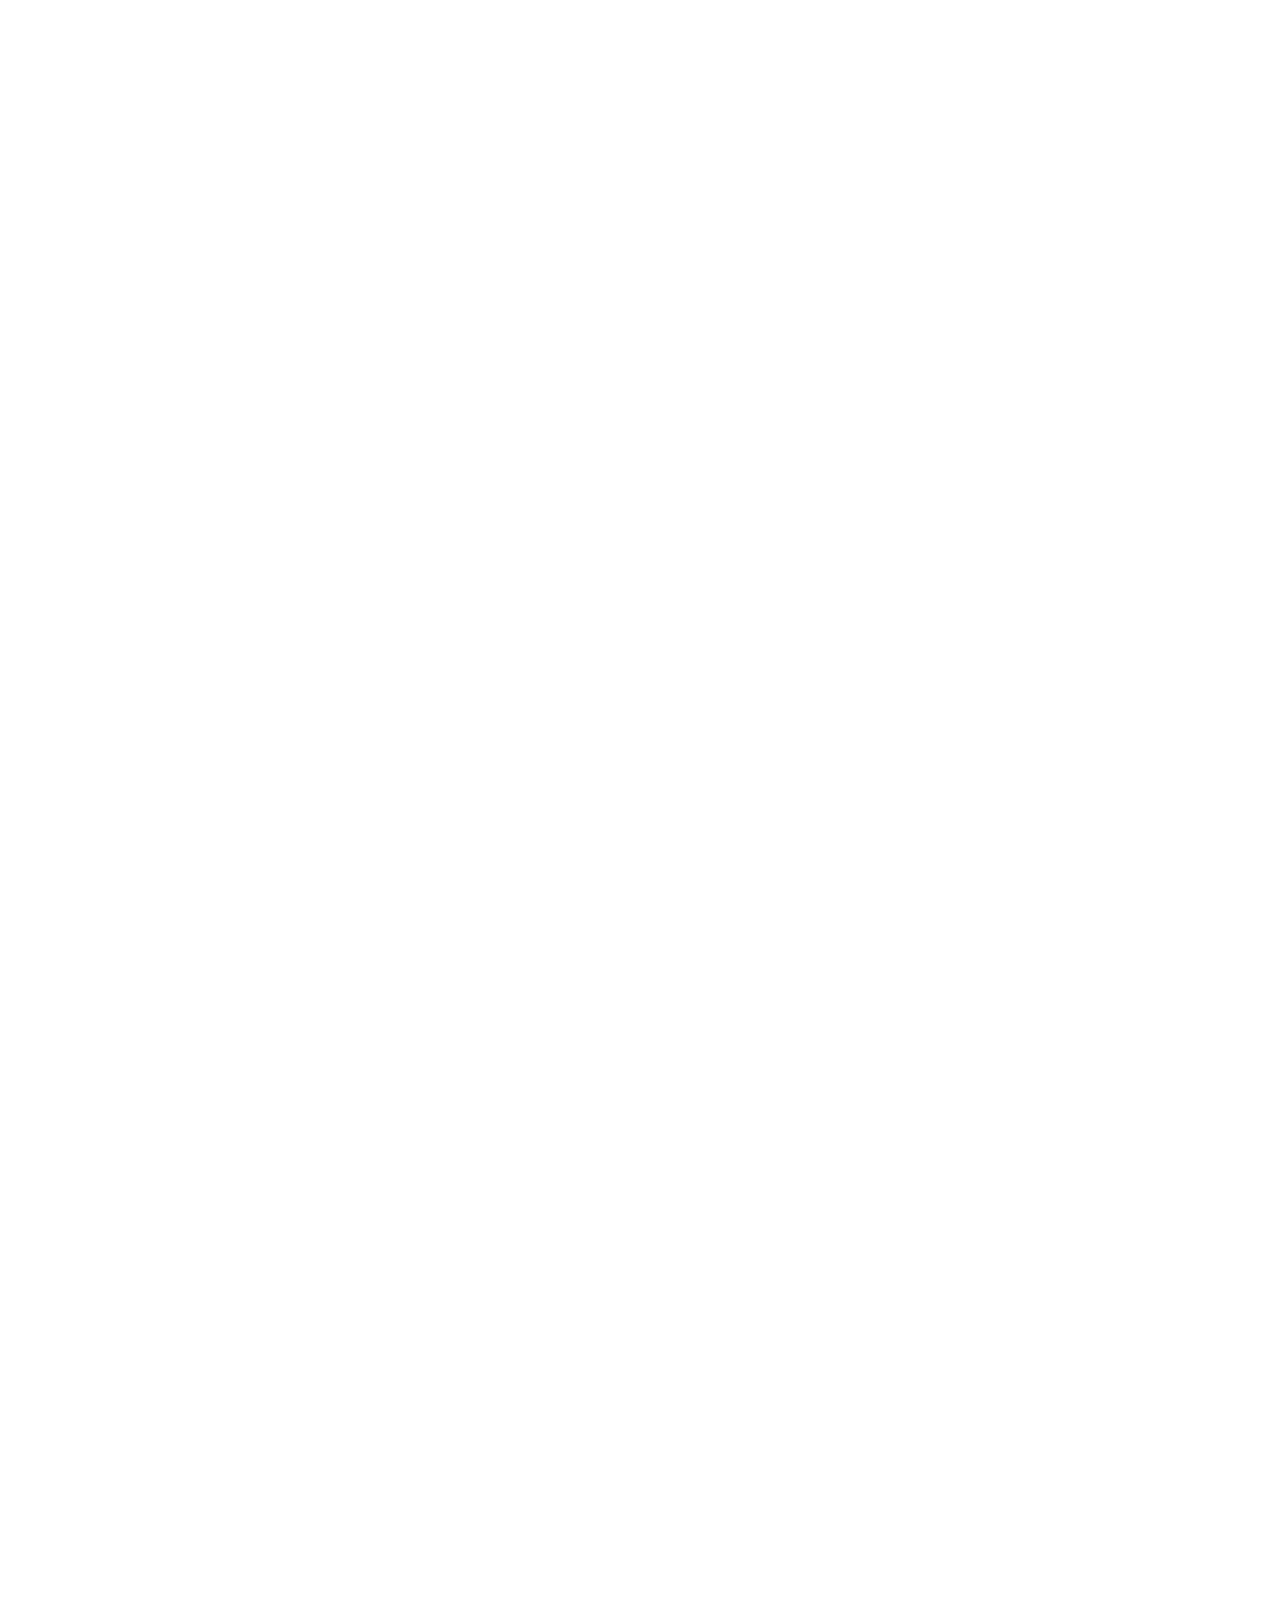
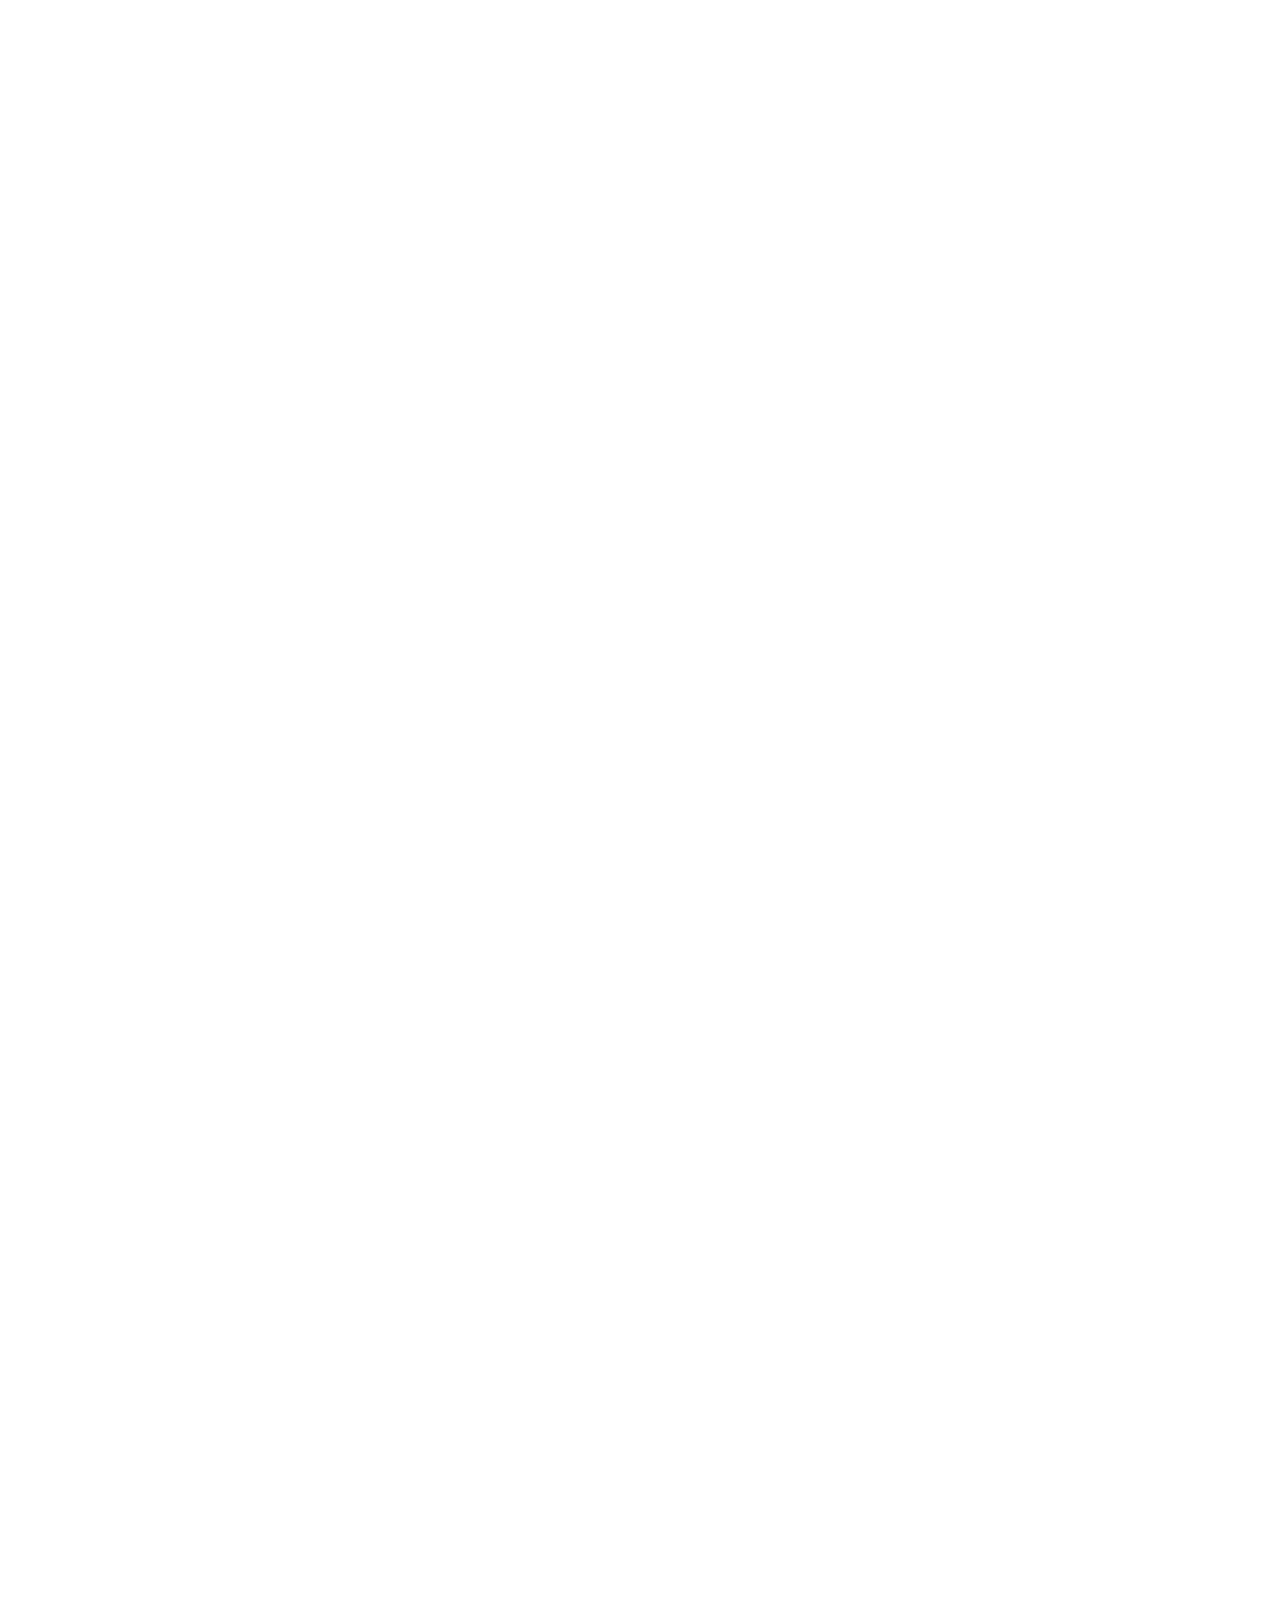
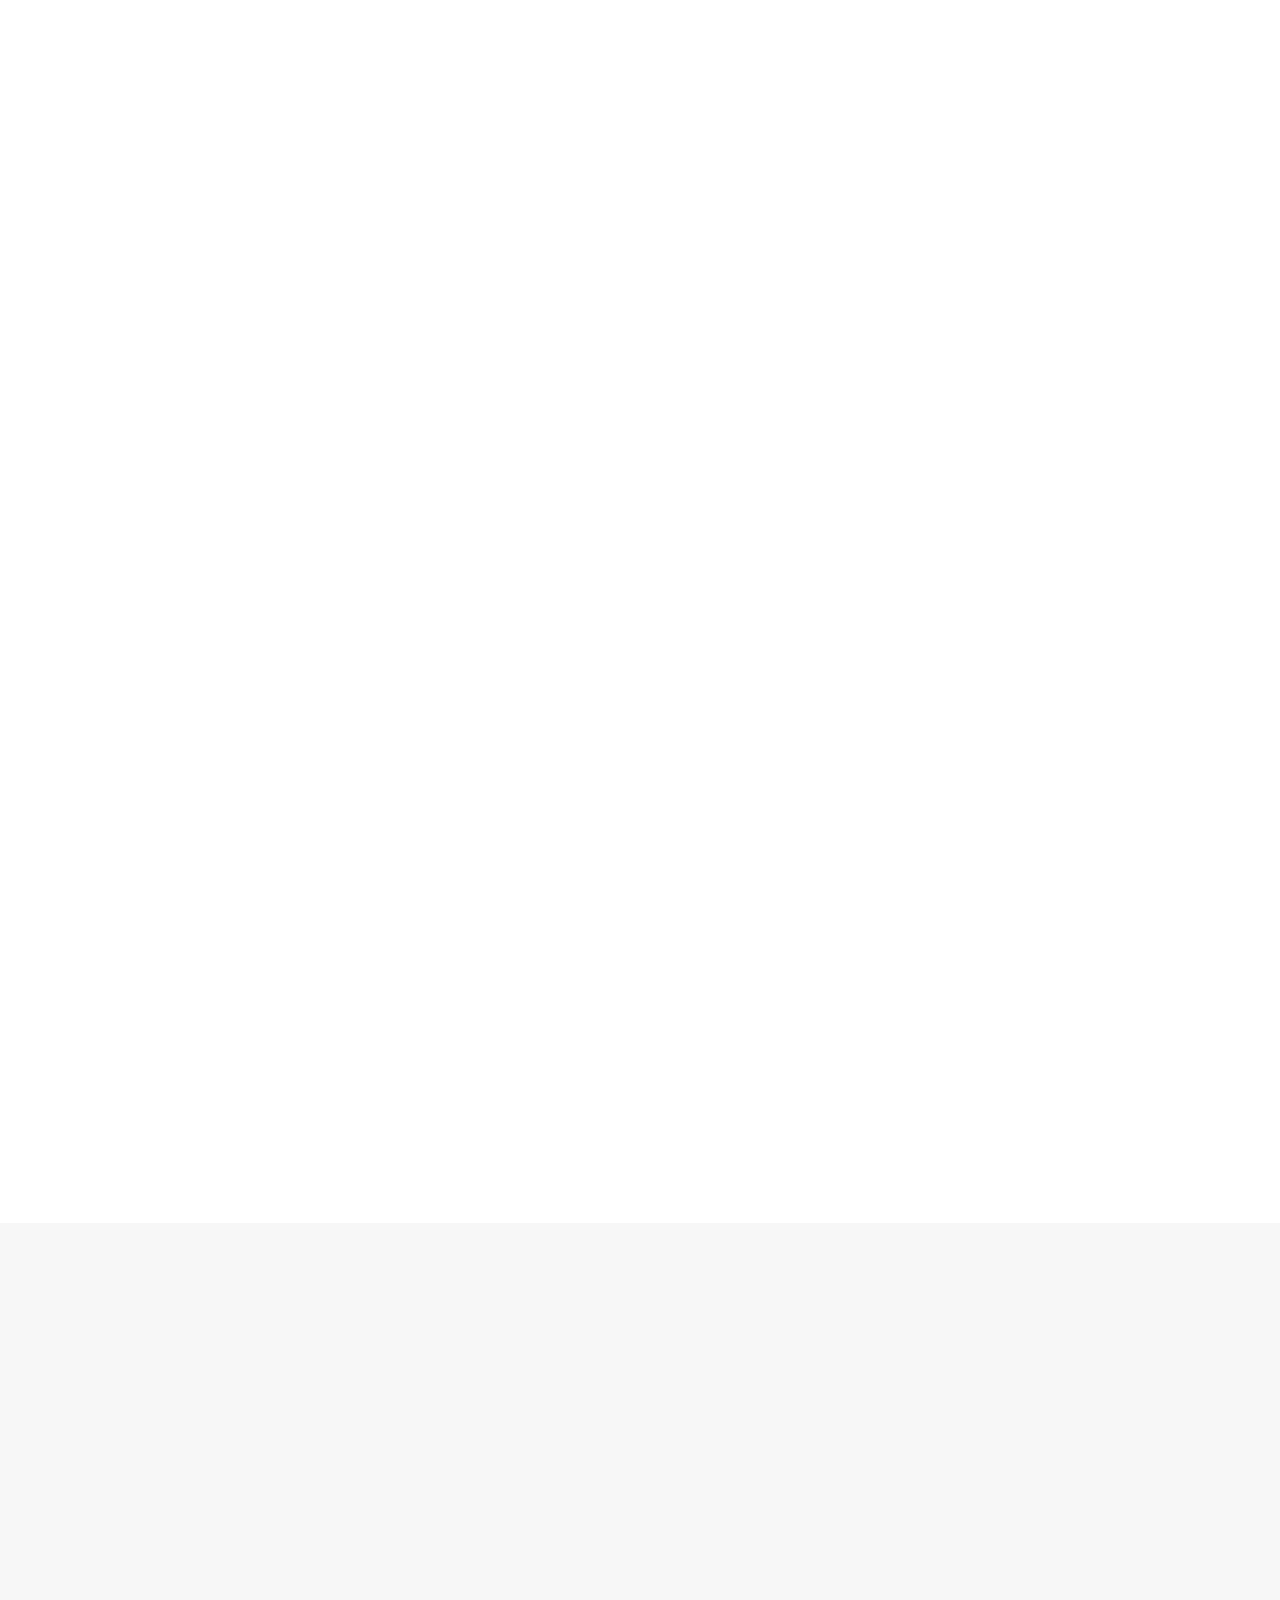
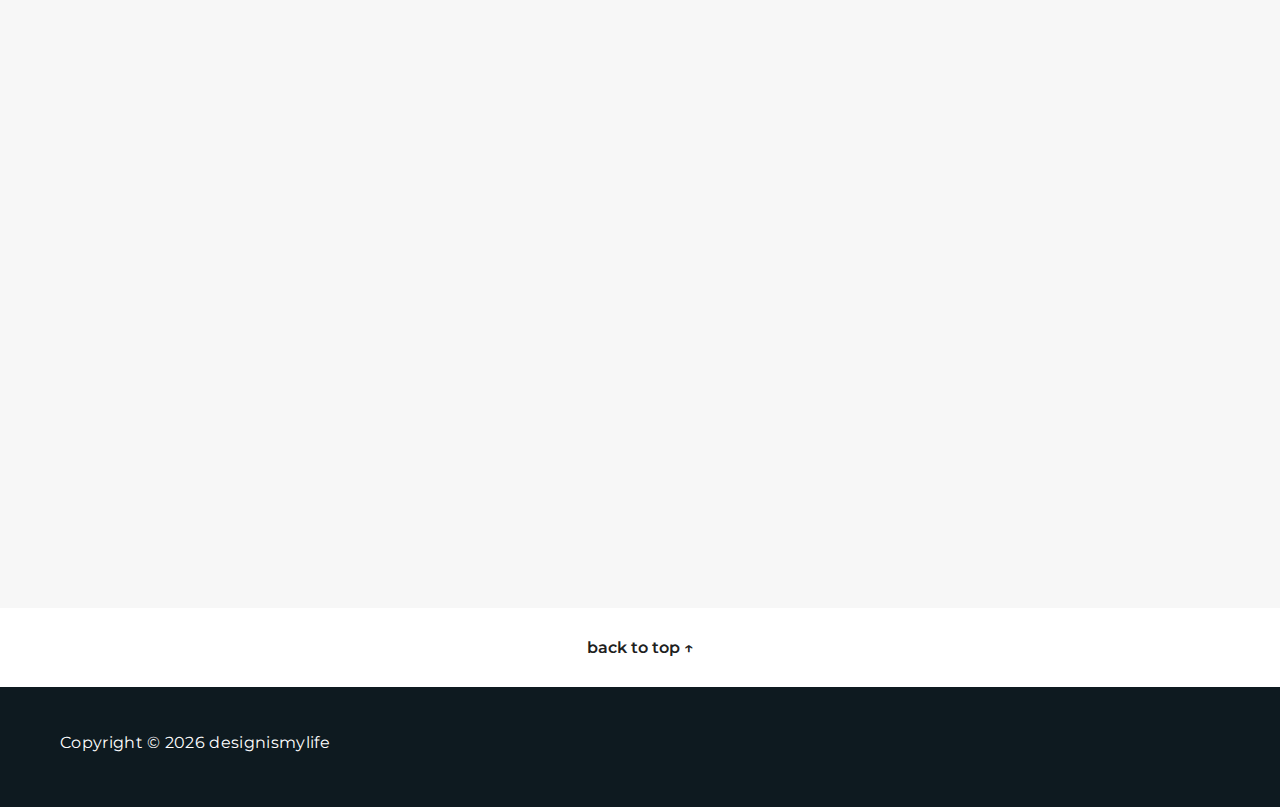
==== commit e7e763f7: "Add labels to portfolio section" ====
--- a/index.html
+++ b/index.html
@@ -3,7 +3,7 @@
 <head>
 	<title>designismylife | creative services for enterprise-level businesses</title>
 		<meta http-equiv="Content-Type" content="text/html; charset=UTF-8">
-		<meta name="description" content="designismylife is a contemporary design group focusing on consumer-centric solutions to help you overcome barriers so your business can strenghten customer relations and thrive.">
+		<meta name="description" content="designismylife is a contemporary design group focusing on consumer-centric solutions to help you overcome barriers so your business can strengthen customer relations and thrive.">
 		<meta name="keywords" content="design thinking, graphic design, industrial design, thought leadership, design management">
 		<meta name="team" content="David Bey, Agent Bey">
 		<meta name="viewport" content="width=device-width, initial-scale=1">
@@ -127,10 +127,13 @@
         <div class="collage-card color-background-1 collage-card--left wow fadeInUp" data-wow-duration="1s">
           <div class="collage-content collage-card__image-wrapper media">
             <img srcset="images/photo-a.jpg" src="images/photo-a.jpg" alt="Mobile Web Design" width="100%" height="100%" class="collage-card__image">
+						<div class="caption"><h3>Mobile Web Design</h3></div>
           </div>
         </div>
         <div class="collage-card wow fadeInUp" data-wow-duration="1s" data-wow-delay=".5s">
-          <div class="collage-content collage-card__image-wrapper media"><img srcset="images/photo-b.jpg" src="images/photo-b.jpg" alt="" width="100%" height="100%" class="collage-card__image">
+          <div class="collage-content collage-card__image-wrapper media">
+						<img srcset="images/photo-b.jpg" src="images/photo-b.jpg" alt="Data Driven Catalogs" width="100%" height="100%" class="collage-card__image">
+						<div class="caption"><h3>Data Driven Catalogs</h3></div>
           </div>
         </div>
       </div>
@@ -142,11 +145,14 @@
       <div class="collage collage--right collage--mobile">
         <div class="collage-card wow fadeInUp" data-wow-duration="1s">
           <div class="collage-content collage-card__image-wrapper media">
-            <img srcset="images/photo-c.jpg" src="images/photo-c.jpg" alt="" width="100%" height="100%" class="collage-card__image">
+            <img srcset="images/photo-c.jpg" src="images/photo-c.jpg" alt="Packaging Design" width="100%" height="100%" class="collage-card__image">
+						<div class="caption"><h3>Packaging Design</h3></div>
           </div>
         </div>
         <div class="collage-card collage-card--right wow fadeInUp" data-wow-duration="1s" data-wow-delay=".5s">
-          <div class="collage-content collage-card__image-wrapper media"><img srcset="images/photo-d.jpg" src="images/photo-d.jpg" alt="" width="100%" height="100%" class="collage-card__image">
+          <div class="collage-content collage-card__image-wrapper media">
+						<img srcset="images/photo-d.jpg" src="images/photo-d.jpg" alt="Web Design" width="100%" height="100%" class="collage-card__image">
+						<div class="caption"><h3>Web Design</h3></div>
           </div>
         </div>
       </div>
@@ -158,11 +164,14 @@
       <div class="collage collage--left collage--mobile">
         <div class="collage-card color-background-1 collage-card--left wow fadeInUp" data-wow-duration="1s">
           <div class="collage-content collage-card__image-wrapper media">
-            <img srcset="images/photo-e.jpg" src="images/photo-e.jpg" alt="" width="100%" height="100%" class="collage-card__image">
+            <img srcset="images/photo-e.jpg" src="images/photo-e.jpg" alt="Web Design" width="100%" height="100%" class="collage-card__image">
+						<div class="caption"><h3>Web Design</h3></div>
           </div>
         </div>
         <div class="collage-card wow fadeInUp" data-wow-duration="1s" data-wow-delay=".5s">
-          <div class="collage-content collage-card__image-wrapper media"><img srcset="images/photo-f.jpg" src="images/photo-f.jpg" alt="" width="750" height="500" class="collage-card__image">
+          <div class="collage-content collage-card__image-wrapper media">
+						<img srcset="images/photo-f.jpg" src="images/photo-f.jpg" alt="Logo Design" width="750" height="500" class="collage-card__image">
+						<div class="caption"><h3>Logo Design</h3></div>
           </div>
         </div>
       </div>
@@ -174,12 +183,14 @@
       <div class="collage collage--right collage--mobile">
         <div class="collage-card wow fadeInUp" data-wow-duration="1s">
           <div class="collage-content collage-card__image-wrapper media">
-            <img srcset="images/photo-h.jpg" src="images/photo-h.jpg" alt="" width="100%" height="100%" class="collage-card__image">
+            <img srcset="images/photo-h.jpg" src="images/photo-h.jpg" alt="Packaging Design" width="100%" height="100%" class="collage-card__image">
+						<div class="caption"><h3>Packaging Design</h3></div>
           </div>
         </div>
         <div class="collage-card collage-card--right wow fadeInUp" data-wow-duration="1s" data-wow-delay=".5s">
-          <div class="collage-content collage-card__image-wrapper media"><img srcset="images/photo-i.jpg" src="images/photo-i.jpg" alt="" width="100%" height="100%" class="collage-card__image">
-          </div>
+          <div class="collage-content collage-card__image-wrapper media">
+						<img srcset="images/photo-i.jpg" src="images/photo-i.jpg" alt="Packaging Design" width="100%" height="100%" class="collage-card__image">
+						<div class="caption"><h3>Packaging Design</h3></div>
         </div>
       </div>
   </div>
@@ -190,11 +201,14 @@
       <div class="collage collage--left collage--mobile">
         <div class="collage-card color-background-1 collage-card--left wow fadeInUp" data-wow-duration="1s">
           <div class="collage-content collage-card__image-wrapper media">
-            <img srcset="images/photo-j.jpg" src="images/photo-j.jpg" alt="" width="100%" height="100%" class="collage-card__image">
+            <img srcset="images/photo-j.jpg" src="images/photo-j.jpg" alt="Catalog Design" width="100%" height="100%" class="collage-card__image">
+						<div class="caption"><h3>Catalog Design</h3></div>
           </div>
         </div>
         <div class="collage-card wow fadeInUp" data-wow-duration="1s" data-wow-delay=".5s">
-          <div class="collage-content collage-card__image-wrapper media"><img srcset="images/photo-k.jpg" src="images/photo-k.jpg" sizes="(min-width: 1600px) 1005px, (min-width: 750px) 500px, calc(100vw - 30px)" alt="" width="100%" height="100%" class="collage-card__image">
+          <div class="collage-content collage-card__image-wrapper media">
+						<img srcset="images/photo-k.jpg" src="images/photo-k.jpg" sizes="(min-width: 1600px) 1005px, (min-width: 750px) 500px, calc(100vw - 30px)" alt="UI Design" width="100%" height="100%" class="collage-card__image">
+						<div class="caption"><h3>UI Design</h3></div>
           </div>
         </div>
       </div>
--- a/css/style.css
+++ b/css/style.css
@@ -349,7 +349,7 @@
     background: #f7f7f7;
 }
 #who .col {
-    margin: 0 40px;
+    margin: 0 80px 0 0;
 }
 #who h1 {
     color: #e16847;
@@ -452,6 +452,16 @@
 .project-img.hover h4 {
   -webkit-transition-delay: 0.35s;
   transition-delay: 0.35s;
+}
+.caption h3 {
+    color: #fff;
+    bottom: 0;
+    right:0;
+    position: absolute;
+    font-size: 1em;
+    padding: 4px 20px;
+    background: #e85c41;
+    margin: 0;
 }
 
 /* CLIENTS */
@@ -682,4 +692,5 @@
   .button {
       font-size: .9em;
   }
-}
+  .caption h3 {display:none;}
+}
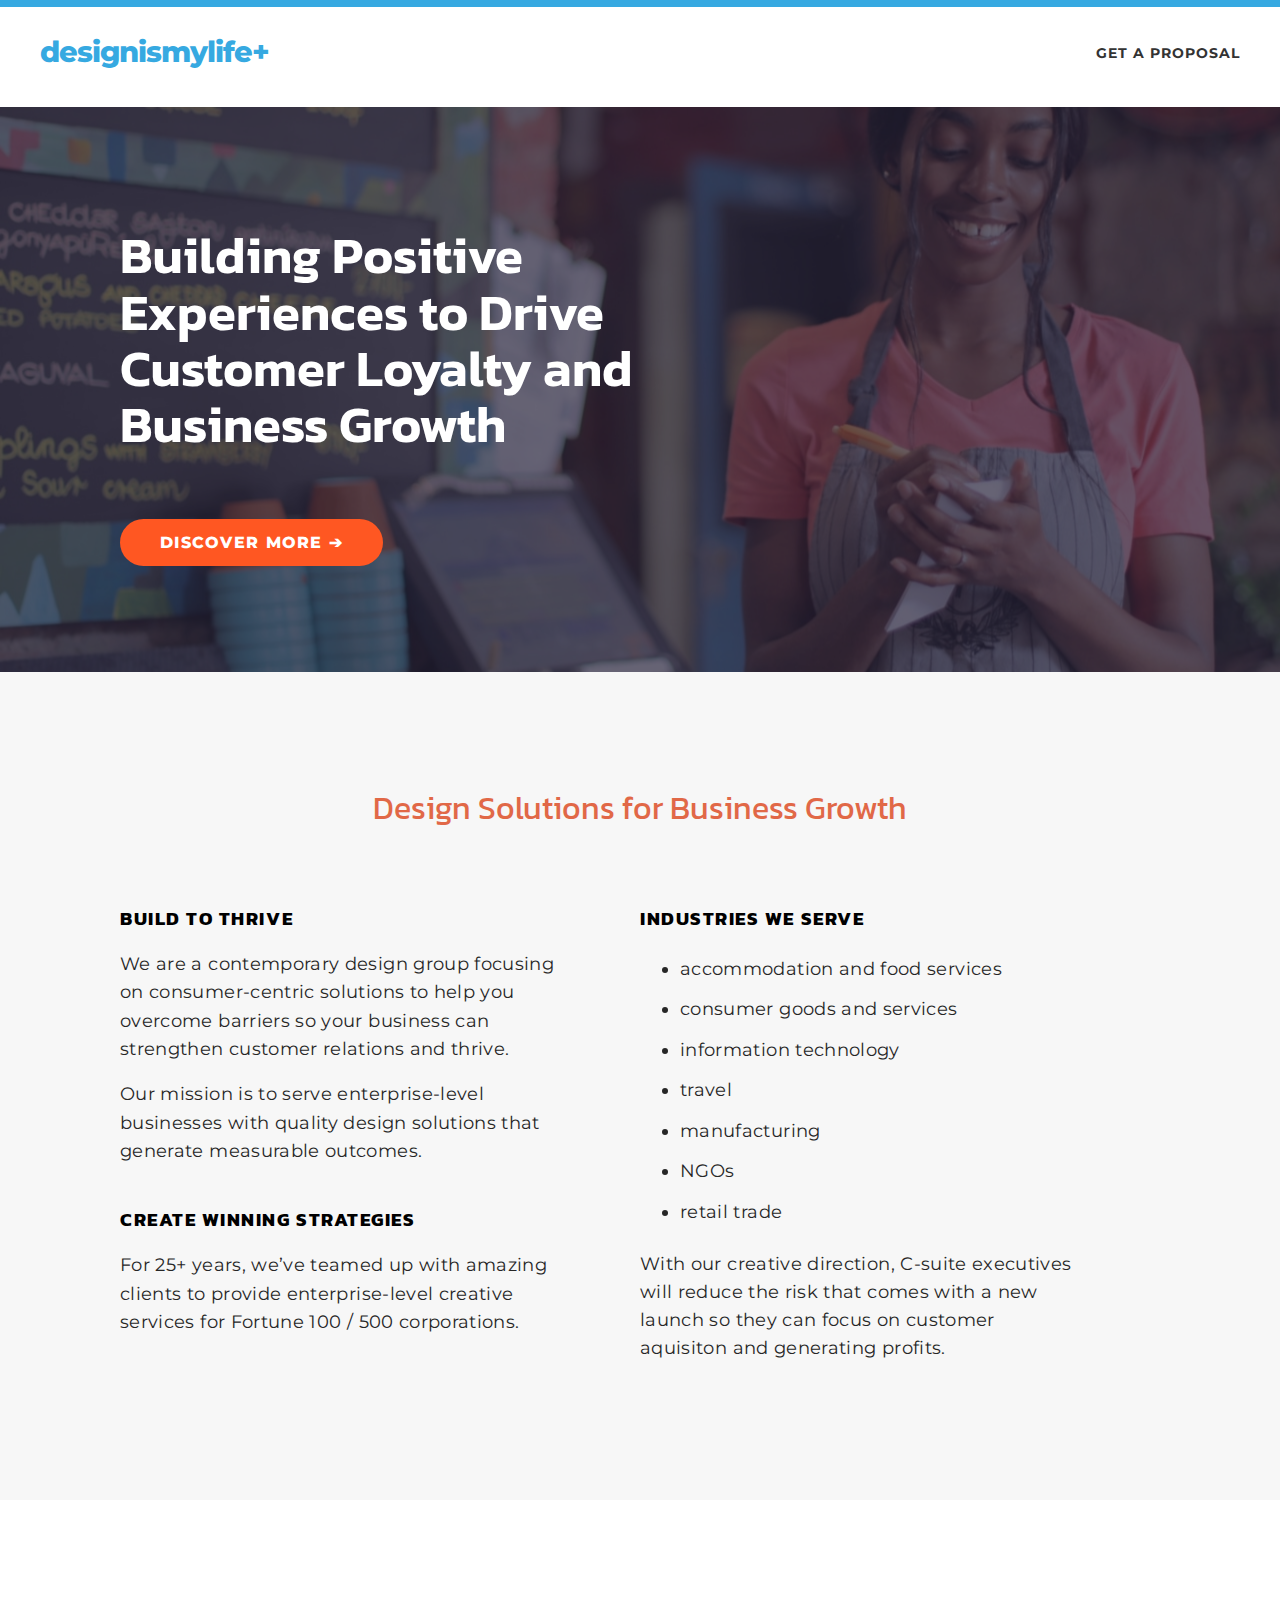
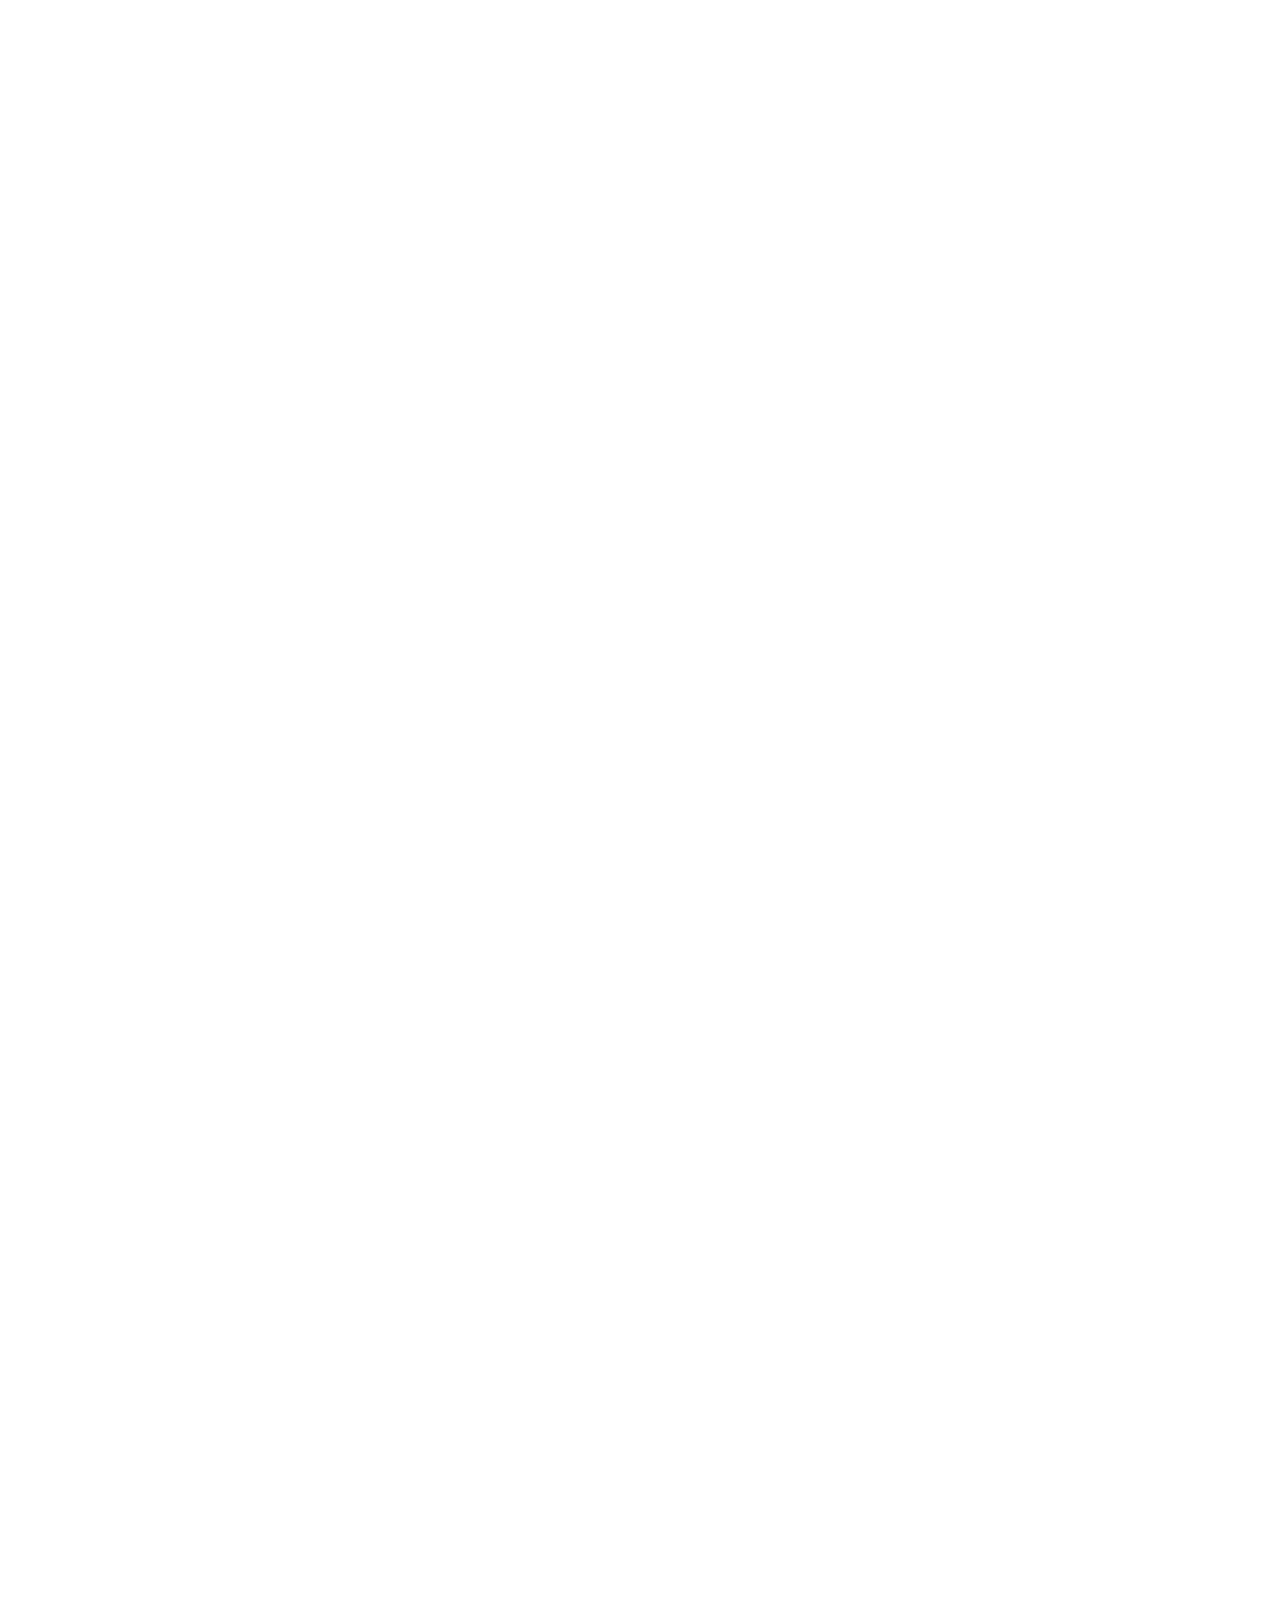
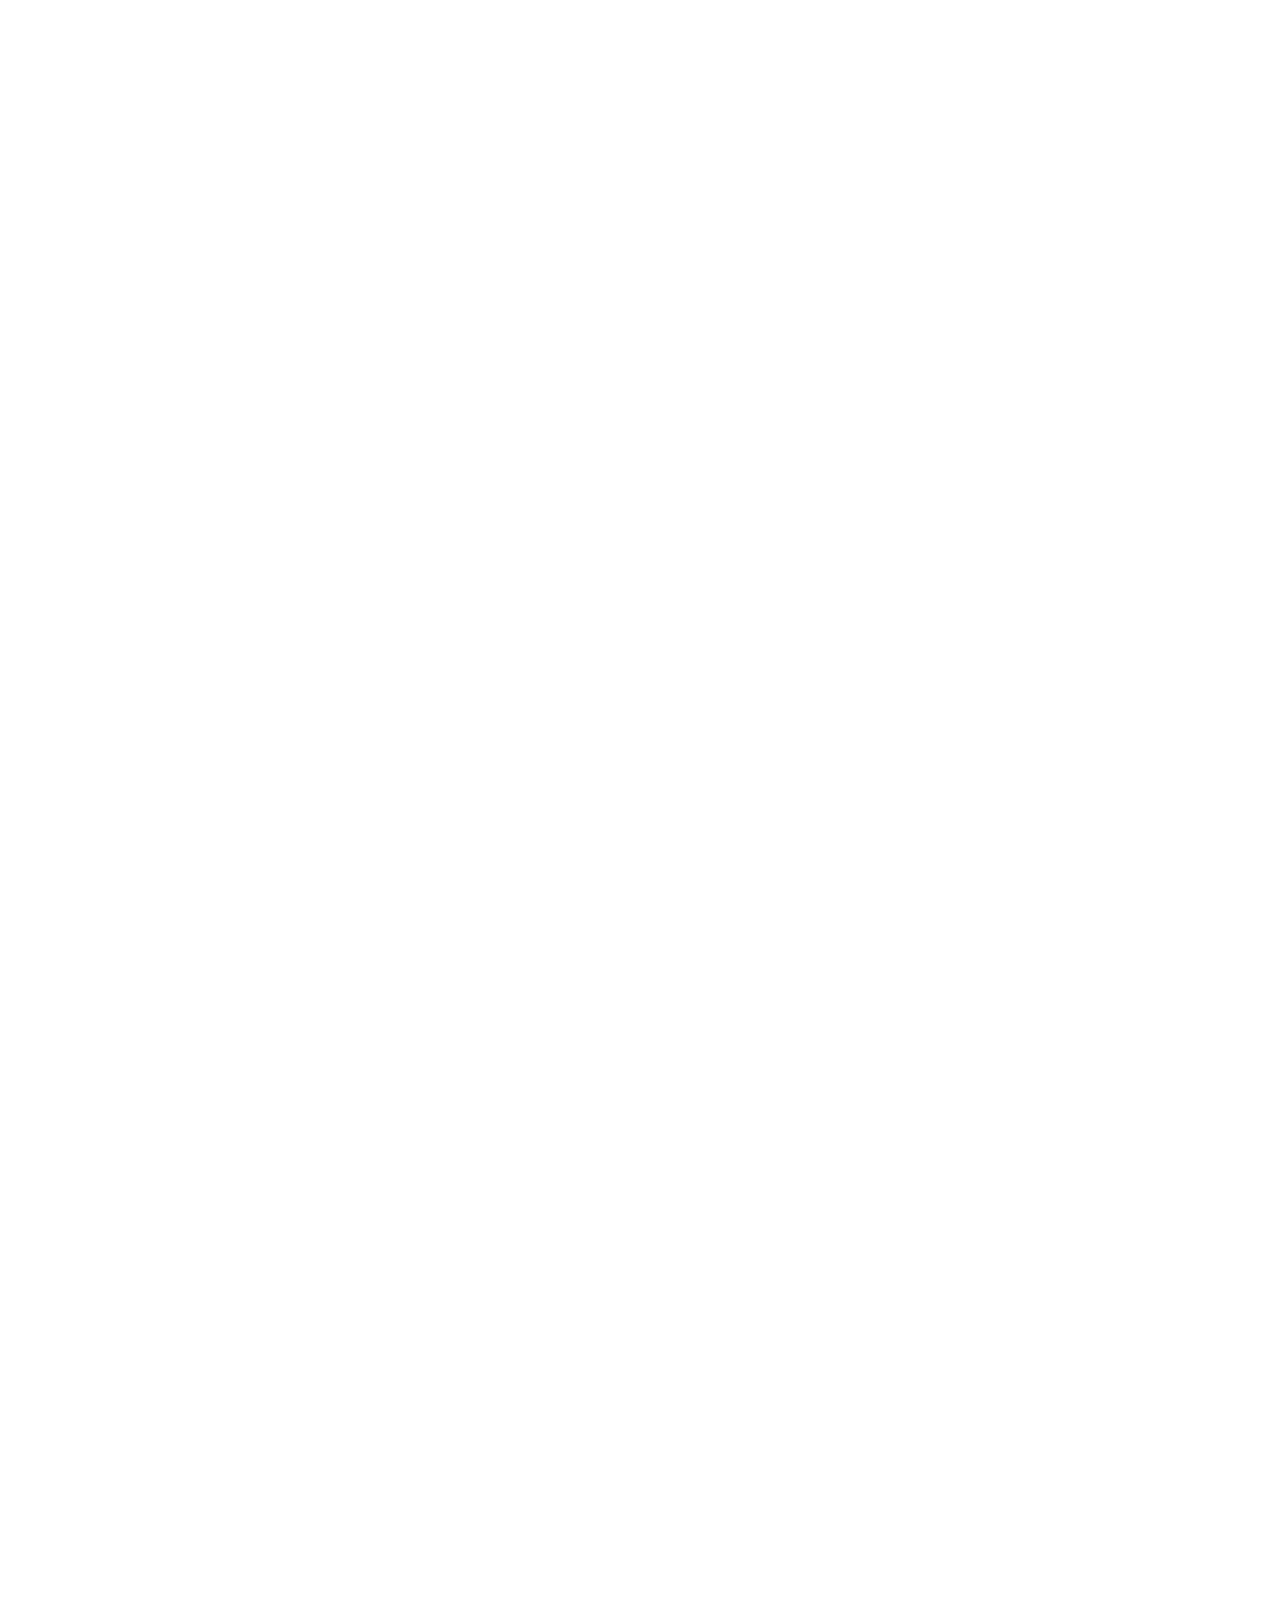
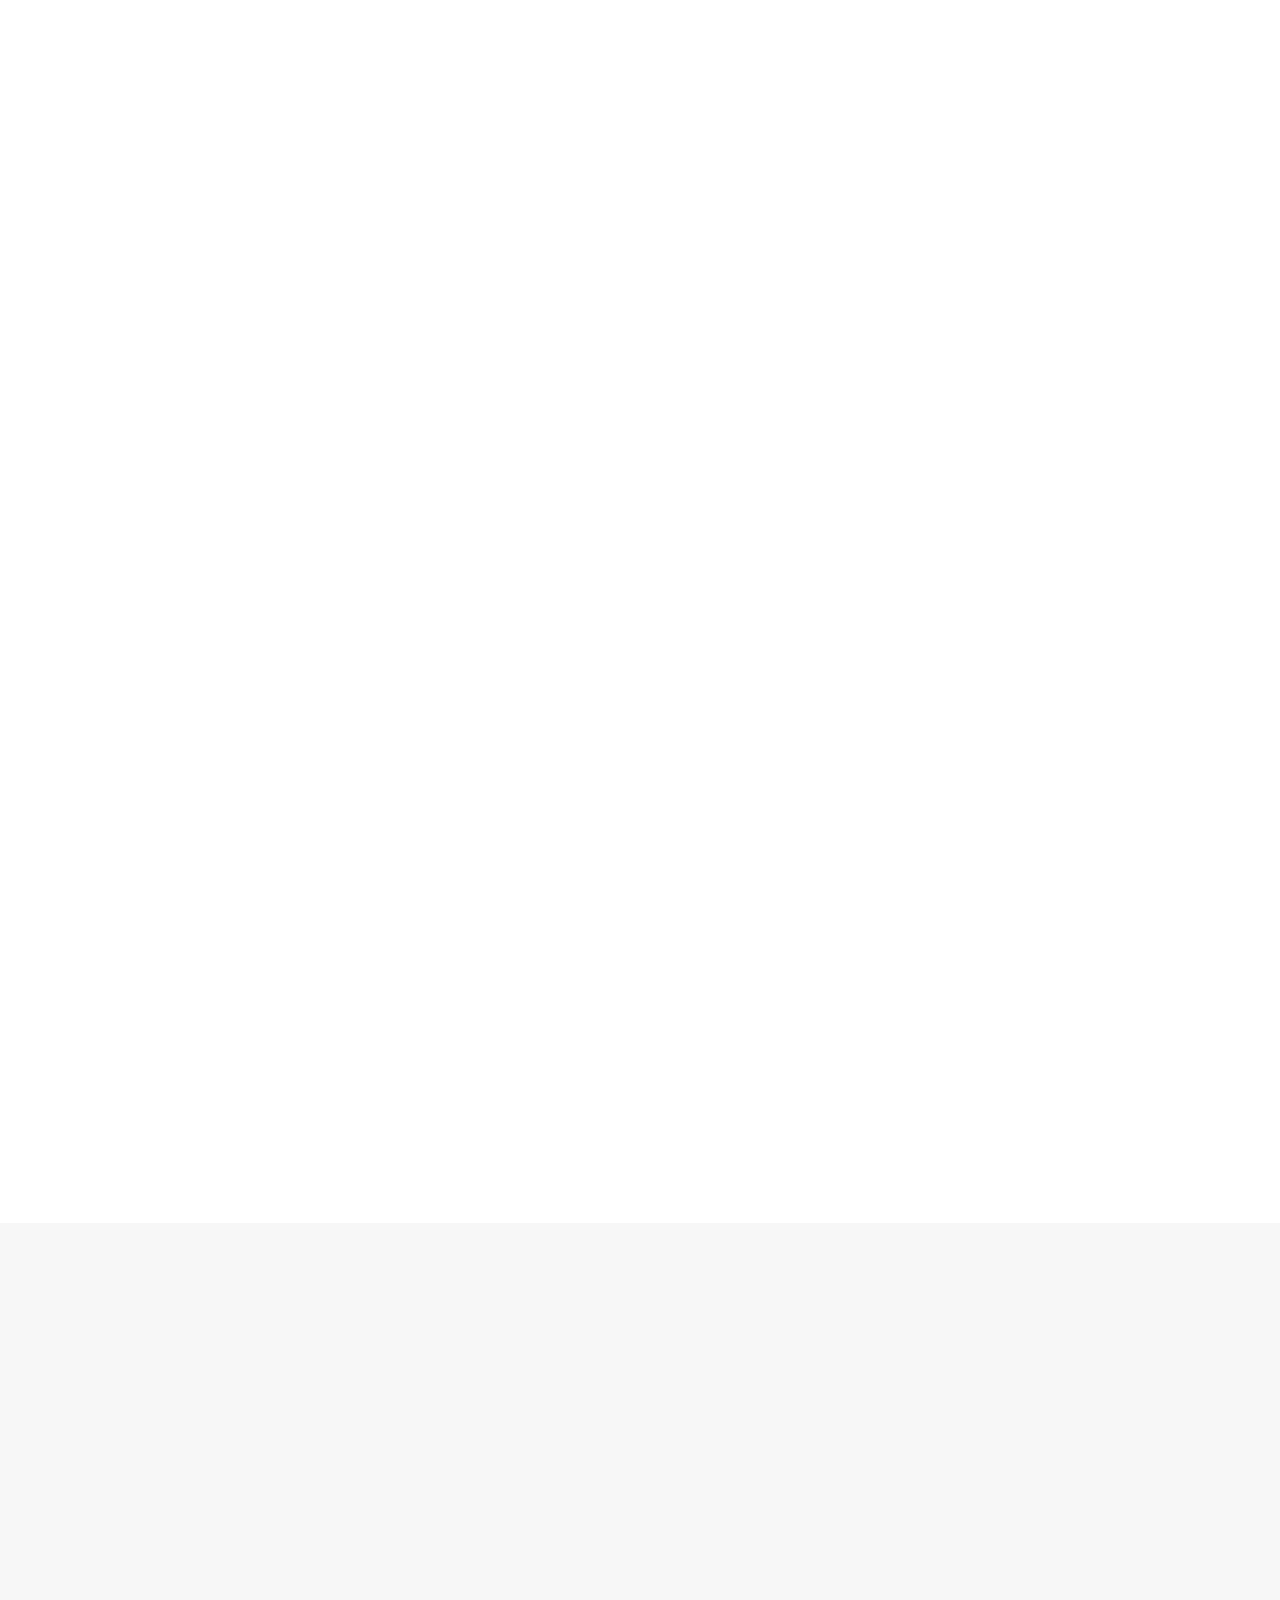
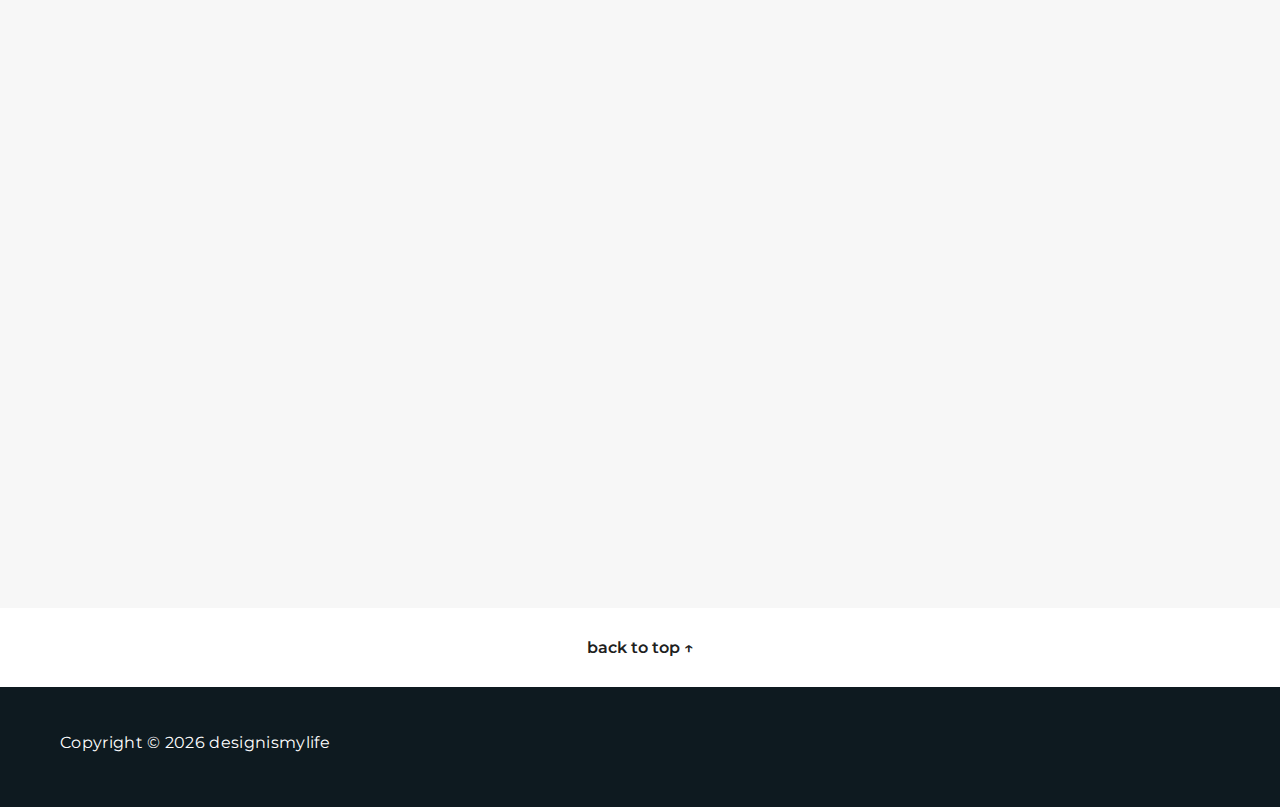
==== commit d75ce84c: "Update CSS and Add Service" ====
--- a/index.html
+++ b/index.html
@@ -1,506 +1,608 @@
 <!DOCTYPE html>
 <html lang="en">
+
 <head>
-	<title>designismylife | creative services for enterprise-level businesses</title>
-		<meta http-equiv="Content-Type" content="text/html; charset=UTF-8">
-		<meta name="description" content="designismylife is a contemporary design group focusing on consumer-centric solutions to help you overcome barriers so your business can strengthen customer relations and thrive.">
-		<meta name="keywords" content="design thinking, graphic design, industrial design, thought leadership, design management">
-		<meta name="team" content="David Bey, Agent Bey">
-		<meta name="viewport" content="width=device-width, initial-scale=1">
-		<link rel="canonical" href="https://www.designismylife.com/">
-		<meta name=”robots” content=”index, follow”>
-
-		<meta property="og:type" content="article" />
-		<meta property="og:title" content="Building Positive Experiences to Drive Customer Loyalty and Business Growth" />
-		<meta property="og:description" content="designismylife is a contemporary design group focusing on consumer-centric solutions to help you overcome barriers so your business can strenghten customer relations and thrive." />
-		<meta property="og:image" content="LINK TO THE IMAGE FILE" />
-		<meta property="og:url" content="PERMALINK" />
-		<meta property="og:site_name" content="designismylife" />
-
-		<!-- Cache Control -->
-    <meta http-equiv="cache-control" content="max-age=0" />
-    <meta http-equiv="cache-control" content="no-cache" />
-    <meta http-equiv="expires" content="0" />
-    <meta http-equiv="expires" content="Tue, 01 Jan 1980 1:00:00 GMT" />
-    <meta http-equiv="pragma" content="no-cache" />
-
-		<link rel="stylesheet" href="css/owl.carousel.css">
-		<link rel="stylesheet" href="css/owl.theme.default.min.css">
-		<link rel="stylesheet" href="css/font-awesome.min.css">
+    <title>designismylife | creative services for enterprise-level businesses</title>
+    <meta http-equiv="Content-Type" content="text/html; charset=UTF-8">
+    <meta name="description"
+        content="designismylife is a contemporary design group focusing on consumer-centric solutions to help you overcome barriers so your business can strengthen customer relations and thrive.">
+    <meta name="keywords"
+        content="design thinking, graphic design, industrial design, thought leadership, design management">
+    <meta name="team" content="David Bey, Agent Bey">
+    <meta name="viewport" content="width=device-width, initial-scale=1">
+    <link rel="canonical" href="https://www.designismylife.com/">
+    <meta name=”robots” content=”index, follow”>
+
+    <meta property="og:type" content="article" />
+    <meta property="og:title" content="Building Positive Experiences to Drive Customer Loyalty and Business Growth" />
+    <meta property="og:description"
+        content="designismylife is a contemporary design group focusing on consumer-centric solutions to help you overcome barriers so your business can strenghten customer relations and thrive." />
+    <meta property="og:image" content="LINK TO THE IMAGE FILE" />
+    <meta property="og:url" content="PERMALINK" />
+    <meta property="og:site_name" content="designismylife" />
+
+    <link rel="stylesheet" href="css/owl.carousel.css">
+    <link rel="stylesheet" href="css/owl.theme.default.min.css">
+    <link rel="stylesheet" href="css/font-awesome.min.css">
     <link rel="stylesheet" href="css/style.css">
-		<link rel="stylesheet" href="css/collage.css">
-		<link rel="stylesheet" href="css/animate.min.css">
-
-		<link rel='icon' type='image/png' href='https://designismylife.com/favicon.png' />
-		<link href="https://fonts.googleapis.com/css2?family=Montserrat:wght@300;400;600;800&amp;display=swap" rel="stylesheet">
-		<link rel="preconnect" href="https://fonts.googleafivepis.com">
-		<link rel="preconnect" href="https://fonts.gstatic.com" crossorigin>
-		<link href="https://fonts.googleapis.com/css2?family=Kanit:wght@600&display=swap" rel="stylesheet">
-		<link href="https://fonts.googleapis.com/css2?family=Montserrat:wght@300;400;600;800&amp;display=swap" rel="stylesheet">
+    <link rel="stylesheet" href="css/collage.css">
+    <link rel="stylesheet" href="css/animate.min.css">
+
+    <link rel='icon' type='image/png' href='https://designismylife.com/favicon.png' />
+    <link href="https://fonts.googleapis.com/css2?family=Montserrat:wght@300;400;600;800&amp;display=swap"
+        rel="stylesheet">
+    <link rel="preconnect" href="https://fonts.googleafivepis.com">
+    <link rel="preconnect" href="https://fonts.gstatic.com" crossorigin>
+    <link href="https://fonts.googleapis.com/css2?family=Kanit:wght@600&display=swap" rel="stylesheet">
+    <link href="https://fonts.googleapis.com/css2?family=Montserrat:wght@300;400;600;800&amp;display=swap"
+        rel="stylesheet">
 </head>
 
 <body id="top">
-
-<section class="navbar" role="navigation">
-    <div class="container">
-         <div class="navbar-header">
-					 <div class="flex-grid">
-							<div class="col float-left">
-							 	<p><a href="index.html" class="navbar-brand" id="top">designismylife+</a></p>
-							</div>
-							<div class="col float-right">
-								<p><a href="#contact" class="contact smoothScroll">Get A Proposal</a></p>
-							</div>
-						</div>
-         </div>
+    <div class="header">
+        <div class="progress-container">
+            <div class="progress-bar" id="myBar" style="width: 100%;"></div>
+        </div>
     </div>
-</section>
-
-<section id="home">
-    <div class="container wow fadeInLeft" data-wow-duration="2s">
-			<div class="flex-grid">
-				<div class="col">
-             <div class="home-info">
-                  <h1>Building Positive Experiences to Drive Customer Loyalty and Business Growth</h1>
-									<a href="#who" class="button smoothScroll">Discover More ➔</a>
-             </div>
-        </div>
-				<div class="col"></div>
-			 </div>
-    </div>
-</section>
-
-<section id="who">
-  <div class="container">
-		<div class="section-title wow fadeInUp" data-wow-duration="2s" data-wow-delay=".5s">
-				 <h1>Design Solutions for Business Growth</h1>
-		</div>
-		<div class="flex-grid">
-			<div class="col wow fadeInUp" data-wow-duration="2s" data-wow-delay=".5s">
-				<h2>Build to Thrive</h2>
-				<p>We are a contemporary design group focusing on consumer-centric solutions to help you overcome barriers so your business can strengthen customer relations and thrive.</p>
-				<p>Our mission is to serve enterprise-level businesses with quality design solutions that generate measurable outcomes.</p>
-				<h2>Create Winning Strategies</h2>
-				<p>For 25+ years, we’ve teamed up with amazing clients to provide enterprise-level creative services for Fortune 100 / 500 corporations.</p>
-			</div>
-			<div class="col wow fadeInUp" data-wow-duration="2s" data-wow-delay=".5s">
-				<h2>Industries We Serve</h2>
-					<ul>
-						<li>accommodation and food services</li>
-						<li>consumer goods and services</li>
-						<li>information technology</li>
-						<li>travel</li>
-						<li>manufacturing</li>
-						<li>NGOs</li>
-						<li>retail trade</li>
-					</ul>
-				<p>With our creative direction, C-suite executives will reduce the risk that comes with a new launch so they can focus on customer aquisiton and generating profits.</p>
-			</div>
-		</div>
-	</div>
-</section>
-
-<section id="client-list">
-		<div class="container wow fadeInUp" data-wow-duration="2s">
-					<div class="section-title">
-							 <h1>Brands We Have Worked With:</h1>
-					</div>
-			<div class="flex-grid clients">
-					<div class="col"><a href="https://www.acuitybrands.com/" target="_blank"><img src="images/Acuity_Brands_Logo.png" alt="Acuity Brands Logo" width="100%"></a></div>
-					<div class="col"><a href="https://www.arbys.com/" target="_blank"><img src="images/Arby's_logo.png" alt="Arby's Brand Logo" width="100%"></a></div>
-					<div class="col"><a href="https://www.delta.com/" target="_blank"><img src="images/delta_logo.png" alt="Delta Brand Logo" width="100%"></a></div>
-					<div class="col"><a href="https://www.hansgrohe-usa.com/" target="_blank"><img src="images/Hansgrohe_Logo.png" alt="Hansgrohe Brand Logo" width="100%"></a></div>
-
-			</div>
-			<div class="flex-grid clients">
-					<div class="col"><a href="https://www.merck.com/" target="_blank"><img src="images/merck_logo.png" alt="Merck Brand Logo" width="100%"></a></div>
-					<div class="col"><a href="https://pureblissorganics.myshopify.com/" target="_blank"><img src="images/pure_bliss_organics_logo.png" alt="Pure Bliss Organics Brand Logo" width="100%"></a></div>
-					<div class="col"><a href="https://stileshall.org/" target="_blank"><img src="images/stiles_hall_logo.png" alt="Stiles Hall Brand Logo" width="100%"></a></div>
-					<div class="col"><a href="https://www.venzagroup.com/" target="_blank"><img src="images/venza_logo_blue.png" alt="Venza Group Brand Logo" width="100%"></a></div>
-			</div>
-		</div>
-</section>
-
-<section class="spaced-section collage-section">
-  <div class="collage-wrapper">
-      <div class="collage collage--left collage--mobile">
-        <div class="collage-card color-background-1 collage-card--left wow fadeInUp" data-wow-duration="1s">
-          <div class="collage-content collage-card__image-wrapper media">
-            <img srcset="images/photo-a.jpg" src="images/photo-a.jpg" alt="Mobile Web Design" width="100%" height="100%" class="collage-card__image">
-						<div class="caption"><h3>Mobile Web Design</h3></div>
-          </div>
-        </div>
-        <div class="collage-card wow fadeInUp" data-wow-duration="1s" data-wow-delay=".5s">
-          <div class="collage-content collage-card__image-wrapper media">
-						<img srcset="images/photo-b.jpg" src="images/photo-b.jpg" alt="Data Driven Catalogs" width="100%" height="100%" class="collage-card__image">
-						<div class="caption"><h3>Data Driven Catalogs</h3></div>
-          </div>
-        </div>
-      </div>
-  </div>
-</section>
-
-<section class="spaced-section collage-section">
-  <div class="collage-wrapper">
-      <div class="collage collage--right collage--mobile">
-        <div class="collage-card wow fadeInUp" data-wow-duration="1s">
-          <div class="collage-content collage-card__image-wrapper media">
-            <img srcset="images/photo-c.jpg" src="images/photo-c.jpg" alt="Packaging Design" width="100%" height="100%" class="collage-card__image">
-						<div class="caption"><h3>Packaging Design</h3></div>
-          </div>
-        </div>
-        <div class="collage-card collage-card--right wow fadeInUp" data-wow-duration="1s" data-wow-delay=".5s">
-          <div class="collage-content collage-card__image-wrapper media">
-						<img srcset="images/photo-d.jpg" src="images/photo-d.jpg" alt="Web Design" width="100%" height="100%" class="collage-card__image">
-						<div class="caption"><h3>Web Design</h3></div>
-          </div>
-        </div>
-      </div>
-  </div>
-</section>
-
-<section class="spaced-section collage-section">
-  <div class="collage-wrapper">
-      <div class="collage collage--left collage--mobile">
-        <div class="collage-card color-background-1 collage-card--left wow fadeInUp" data-wow-duration="1s">
-          <div class="collage-content collage-card__image-wrapper media">
-            <img srcset="images/photo-e.jpg" src="images/photo-e.jpg" alt="Web Design" width="100%" height="100%" class="collage-card__image">
-						<div class="caption"><h3>Web Design</h3></div>
-          </div>
-        </div>
-        <div class="collage-card wow fadeInUp" data-wow-duration="1s" data-wow-delay=".5s">
-          <div class="collage-content collage-card__image-wrapper media">
-						<img srcset="images/photo-f.jpg" src="images/photo-f.jpg" alt="Logo Design" width="750" height="500" class="collage-card__image">
-						<div class="caption"><h3>Logo Design</h3></div>
-          </div>
-        </div>
-      </div>
-  </div>
-</section>
-
-<section class="spaced-section collage-section">
-  <div class="collage-wrapper">
-      <div class="collage collage--right collage--mobile">
-        <div class="collage-card wow fadeInUp" data-wow-duration="1s">
-          <div class="collage-content collage-card__image-wrapper media">
-            <img srcset="images/photo-h.jpg" src="images/photo-h.jpg" alt="Packaging Design" width="100%" height="100%" class="collage-card__image">
-						<div class="caption"><h3>Packaging Design</h3></div>
-          </div>
-        </div>
-        <div class="collage-card collage-card--right wow fadeInUp" data-wow-duration="1s" data-wow-delay=".5s">
-          <div class="collage-content collage-card__image-wrapper media">
-						<img srcset="images/photo-i.jpg" src="images/photo-i.jpg" alt="Packaging Design" width="100%" height="100%" class="collage-card__image">
-						<div class="caption"><h3>Packaging Design</h3></div>
-        </div>
-      </div>
-  </div>
-</section>
-
-<section class="spaced-section collage-section">
-  <div class="collage-wrapper">
-      <div class="collage collage--left collage--mobile">
-        <div class="collage-card color-background-1 collage-card--left wow fadeInUp" data-wow-duration="1s">
-          <div class="collage-content collage-card__image-wrapper media">
-            <img srcset="images/photo-j.jpg" src="images/photo-j.jpg" alt="Catalog Design" width="100%" height="100%" class="collage-card__image">
-						<div class="caption"><h3>Catalog Design</h3></div>
-          </div>
-        </div>
-        <div class="collage-card wow fadeInUp" data-wow-duration="1s" data-wow-delay=".5s">
-          <div class="collage-content collage-card__image-wrapper media">
-						<img srcset="images/photo-k.jpg" src="images/photo-k.jpg" sizes="(min-width: 1600px) 1005px, (min-width: 750px) 500px, calc(100vw - 30px)" alt="UI Design" width="100%" height="100%" class="collage-card__image">
-						<div class="caption"><h3>UI Design</h3></div>
-          </div>
-        </div>
-      </div>
-  </div>
-</section>
-
-<section id="process">
-    <div class="container">
-			<div class="section-title wow fadeInUp" data-wow-duration="2s">
-					 <h1>Design Thinking to Track Growth</h1>
-					 <p>This four-dimensional approach, based on the science of improvement, is designed to confidently move your products or services in the marketplace.</p>
-			</div>
-			<div class="flex-grid">
-          <div class="col wow fadeInUp" data-wow-duration="2s" data-wow-delay=".5s">
-						<h1 class="process-number">01</h1>
-				    <h2>Understand</h2>
-				    <p>With empty mind, our approach is to brainstorm exactly what your customers are looking to experience with your product(s) and/or service.</p>
-          </div>
-          <div class="col wow fadeInUp" data-wow-duration="2s" data-wow-delay="1s">
-						<h1 class="process-number">02</h1>
-						<h2>Explore</h2>
-						<p>In this stage, we explore various solutions to move the data gathered from understanding into an actionable result.</p>
-					</div>
-					</div>
-			<div class="flex-grid">
-          <div class="col wow fadeInUp" data-wow-duration="2s" data-wow-delay="1.5s">
-						<h1 class="process-number">03</h1>
-				    <h2>Test</h2>
-				    <p>Build quick. Fail fast. Having a proof of concept to test against, informs us how sustainable the solution is in the marketplace.</p>
-					</div>
-					<div class="col wow fadeInUp" data-wow-duration="2s" data-wow-delay="2s">
-						<h1 class="process-number">04</h1>
-						<h2>Apply</h2>
-						<p>Mission complete. Time to launch. We empower clients by monitoring results to see how things thrive in real-time.</p>
-					</div>
-    		</div>
-			</div>
-</section>
-
-<section id="contact">
- 	<div class="container wow fadeInUp" data-wow-duration="1s">
-		<div class="section-title">
-				<h1>Let’s Talk About New Business Opportunities</h1>
-		</div>
-		<!-- Begin Mailchimp Signup Form -->
-				<link href="https://cdn-images.mailchimp.com/embedcode/classic-10_7.css" rel="stylesheet" type="text/css">
-				<style type="text/css">
-						#mc_embed_signup form {
-							padding: 10px;
-						}
-						#mc_embed_signup{clear:left; font-size:14px}
-						input[type="text"], input[type="email"], input[type="textarea"] {width: 100%;}
-						#mc_embed_signup .mc-field-group input, #mce-SECTOR {
-							font-size: 20px;
-							border: 1px solid #e3e3e4;
-							padding: 10px;
-							border-radius: 5px;
-						}
-						label {
-						    line-height: 32px;
-						}
-						#mc_embed_signup .mc-field-group select {
-						    display: inline-block;
-						    font-family: 'Montserrat', sans-serif;
-						    font-size: 16px;
-						    width: 99%;
-						    padding: 11px 0;
-						    margin-bottom: 2px;
-						    border: 1px solid #ccc;
-						    border-radius: 5px;
-								padding-left: 10px;
-						}
-						.indicates-required {
-							text-align: right;
-							font-size: 14px;
-						}
-						.mc-field-group {
-						    margin: 20px 10px;
-						}
-						input#mc-embedded-subscribe {
-							display: block;
-							margin: 60px auto 0;
-							border: none;
-						}
-						#mc_embed_signup .button {
-					    background: #3f51b5;
-					    border: 0;
-					    border-radius: 50px;
-					    color: #ffffff;
-					    font-size: 14px;
-					    font-weight: 600;
-					    letter-spacing: 1px;
-					    padding: 20px 30px;
-					    transition: 0.5s 0.2s;
-					    text-transform: uppercase;
-					    line-height: 2px;
-							cursor: pointer;
-							display: block;
-							margin: 60px auto;
-					}
-					#mc_embed_signup .mc-field-group {
-					    width: auto;
-					}
-				</style>
-				<div id="mc_embed_signup">
-				<form action="https://designismylife.us10.list-manage.com/subscribe/post?u=155d444cf8b664a59309bdbfd&amp;id=5ba9fe04fd" method="post" id="mc-embedded-subscribe-form" name="mc-embedded-subscribe-form" class="validate" target="_blank" novalidate>
-				<div id="mc_embed_signup_scroll">
-
-				<div class="indicates-required"><span class="asterisk">*</span> indicates required</div>
-					<div class="flex-grid">
-							<div class="col">
-								<div class="mc-field-group">
-									<label for="mce-FNAME">First Name  <span class="asterisk">*</span>
-								</label>
-									<input type="text" value="" name="FNAME" class="required" id="mce-FNAME">
-								</div>
-							</div>
-							<div class="col">
-								<div class="mc-field-group">
-									<label for="mce-LNAME">Last Name  <span class="asterisk">*</span>
-								</label>
-									<input type="text" value="" name="LNAME" class="required" id="mce-LNAME">
-								</div>
-							</div>
-					</div>
-					<div class="flex-grid">
-							<div class="col">
-									<div class="mc-field-group">
-									<label for="mce-EMAIL">Email Address  <span class="asterisk">*</span>
-									</label>
-									<input type="email" value="" name="EMAIL" class="required email" id="mce-EMAIL">
-									</div>
-							</div>
-							<div class="col">
-									<div class="mc-field-group">
-									<label for="mce-PHONE">Phone Number </label>
-									<input type="text" name="PHONE" class="" value="" id="mce-PHONE">
-									</div>
-							</div>
-					</div>
-					<div class="flex-grid">
-							<div class="col">
-									<div class="mc-field-group">
-									<label for="mce-JOBTITLE">Job Title </label>
-									<input type="text" value="" name="JOBTITLE" class="" id="mce-JOBTITLE">
-									</div>
-							</div>
-							<div class="col">
-									<div class="mc-field-group">
-									<label for="mce-COMPANY">Company </label>
-									<input type="text" value="" name="COMPANY" class="" id="mce-COMPANY">
-									</div>
-							</div>
-					</div>
-					<div class="flex-grid">
-							<div class="col">
-								<div class="mc-field-group">
-										<label for="mce-WEBSITE">Website </label>
-										<input type="url" value="" name="WEBSITE" class=" url" id="mce-WEBSITE">
-								</div>
-							</div>
-							<div class="col">
-								<div class="mc-field-group">
-									<label for="mce-SERVICE">How can we support you? </label>
-										<select name="SERVICE" class="" id="mce-SERVICE">
-										<option value="Choose a service:">Choose a service:</option>
-										<option value="Logo Design">Logo Design</option>
-										<option value="Web Design">Web Design</option>
-										<option value="Product Design">Product Design</option>
-										<option value="Marketing / Sales Presentations">Marketing / Sales Presentations</option>
-										<option value="HTML Emails Design and Coding">HTML Emails Design and Coding</option>
-										<option value="Consultation">Consultation</option>
-									</select>
-								</div>
-							</div>
-					</div>
-				<div id="mce-responses" class="clear">
-						<div class="response" id="mce-error-response" style="display:none"></div>
-						<div class="response" id="mce-success-response" style="display:none"></div>
-						</div>    <!-- real people should not fill this in and expect good things - do not remove this or risk form bot signups-->
-						<div style="position: absolute; left: -5000px;" aria-hidden="true"><input type="text" name="b_155d444cf8b664a59309bdbfd_5ba9fe04fd" tabindex="-1" value=""></div>
-						<div class="clear"><input type="submit" value="Schedule a Call" name="subscribe" id="mc-embedded-subscribe" class="button" aria-label="subscribe"></div>
-				</div>
-				</form>
-				</div>
-				<script type='text/javascript' src='https://s3.amazonaws.com/downloads.mailchimp.com/js/mc-validate.js'></script><script type='text/javascript'>(function($) {window.fnames = new Array(); window.ftypes = new Array();fnames[1]='FNAME';ftypes[1]='text';fnames[2]='LNAME';ftypes[2]='text';fnames[0]='EMAIL';ftypes[0]='email';fnames[4]='PHONE';ftypes[4]='phone';fnames[3]='JOBTITLE';ftypes[3]='text';fnames[5]='COMPANY';ftypes[5]='text';fnames[7]='SECTOR';ftypes[7]='dropdown';fnames[8]='WESUPPORT';ftypes[8]='text';}(jQuery));var $mcj = jQuery.noConflict(true);</script>
-				<!--End mc_embed_signup-->
-		</div>
-</section>
-
-<!-- BACK TOP -->
-<section id="back-top">
-	<div class="container">
-			<a href="#top" class="smoothScroll">back to top ↑</a>
-	</div>
-</section>
-
-<!-- FOOTER -->
-		<footer id="footer">
-		    <div class="container">
-					<div class="flex-grid">
-						<div class="col float-left">
-						    <p>Copyright &copy; <script type="text/javascript">document.write( new Date().getFullYear() );</script> designismylife</p>
-						</div>
-						<div class="col float-right">
-						  <ul class="social-icon">
-						       <li><a href="https://www.facebook.com/designismylifesince2001/" target="_blank" class="fa fa-facebook-square" attr="facebook icon" rel="noopener" alt="facebook"></a></li>
-						       <li><a href="https://twitter.com/agentbey" target="_blank" class="fa fa-twitter" rel="noopener" alt="twitter"></a></li>
-						       <li><a href="https://www.instagram.com/designismylife2001/" target="_blank" class="fa fa-instagram" rel="noopener" alt="instagram"></a></li>
-						  </ul>
-						</div>
-					</div>
-				</div>
-		</footer>
-
-		<script src="https://ajax.googleapis.com/ajax/libs/jquery/3.5.1/jquery.min.js"></script>
-
-		<script>
-				// SMOOTHSCROLL
-				$(document).ready(function(){
-				// Add smooth scrolling to all links
-				$(".smoothScroll").on('click', function(event) {
-
-						// Make sure this.hash has a value before overriding default behavior
-						if (this.hash !== "") {
-							// Prevent default anchor click behavior
-							event.preventDefault();
-
-							// Store hash
-							var hash = this.hash;
-
-							// Using jQuery's animate() method to add smooth page scroll
-							// The optional number (800) specifies the number of milliseconds it takes to scroll to the specified area
-							$('html, body').animate({
-								scrollTop: $(hash).offset().top
-							}, 800, function(){
-
-								// Add hash (#) to URL when done scrolling (default click behavior)
-								window.location.hash = hash;
-							});
-						} // End if
-					});
-				});
-		</script>
-
-		<script type="text/javascript" src="js/owl.carousel.min.js"></script>
-		<script>
-					$('.owl-carousel').owlCarousel({
-					loop:true,
-					margin:10,
-					nav:false,
-					dots:false,
-					autoWidth:false,
-					autoplay:true,
-					navText:["<div class='nav-btn prev-slide'>╱╲</div>","<div class='nav-btn next-slide'>╱╲</div>"],
-					responsive:{
-							0:{
-									items:1
-							},
-							600:{
-									items:1
-							},
-							1000:{
-									items:1
-							}
-					}
-			})
-		</script>
-
-		<script type="text/javascript" src="js/wow.min.js"></script>
-
-	  <script>
-	  wow = new WOW(
-	      {
-	      boxClass:     'wow',      // default
-	      animateClass: 'animated', // default
-	      offset:       0,          // default
-	      mobile:       true,       // default
-	      live:         true        // default
-	    }
-	    )
-	    wow.init();
-	  </script>
-		<script>
-			window.addEventListener('scroll', function(e) {
-	      if( $(window).scrollTop() <= 0) {
-	        $('.wow').removeClass('animated');
-	        $('.wow').removeAttr('style');
-	        new WOW().init();
-	      }
-	    });
-		</script>
-		<script data-ad-client="ca-pub-6256085404399258" async src="https://pagead2.googlesyndication.com/pagead/js/adsbygoogle.js"></script>
+    <section class="navbar" role="navigation">
+        <div class="container">
+            <div class="navbar-header">
+                <div class="flex-grid">
+                    <div class="col float-left">
+                        <p><a href="index.html" class="navbar-brand" id="top">designismylife+</a></p>
+                    </div>
+                    <div class="col float-right">
+                        <p><a href="#contact" class="contact smoothScroll">Get A Proposal</a></p>
+                    </div>
+                </div>
+            </div>
+        </div>
+    </section>
+
+    <section id="home">
+        <div class="container wow fadeInLeft" data-wow-duration="2s">
+            <div class="flex-grid">
+                <div class="col">
+                    <div class="home-info">
+                        <h1>Building Positive Experiences to Drive Customer Loyalty and Business Growth</h1>
+                        <a href="#who" class="button smoothScroll">Discover More ➔</a>
+                    </div>
+                </div>
+                <div class="col"></div>
+            </div>
+        </div>
+    </section>
+
+    <section id="who">
+        <div class="container">
+            <div class="section-title wow fadeInUp" data-wow-duration="2s" data-wow-delay=".5s">
+                <h1>Design Solutions for Business Growth</h1>
+            </div>
+            <div class="flex-grid">
+                <div class="col wow fadeInUp" data-wow-duration="2s" data-wow-delay=".5s">
+                    <h2>Build to Thrive</h2>
+                    <p>We are a contemporary design group focusing on consumer-centric solutions to help you overcome
+                        barriers so your business can strengthen customer relations and thrive.</p>
+                    <p>Our mission is to serve enterprise-level businesses with quality design solutions that generate
+                        measurable outcomes.</p>
+                    <h2>Create Winning Strategies</h2>
+                    <p>For 25+ years, we’ve teamed up with amazing clients to provide enterprise-level creative services
+                        for Fortune 100 / 500 corporations.</p>
+                </div>
+                <div class="col wow fadeInUp" data-wow-duration="2s" data-wow-delay=".5s">
+                    <h2>Industries We Serve</h2>
+                    <ul>
+                        <li>accommodation and food services</li>
+                        <li>consumer goods and services</li>
+                        <li>information technology</li>
+                        <li>travel</li>
+                        <li>manufacturing</li>
+                        <li>NGOs</li>
+                        <li>retail trade</li>
+                    </ul>
+                    <p>With our creative direction, C-suite executives will reduce the risk that comes with a new launch
+                        so they can focus on customer aquisiton and generating profits.</p>
+                </div>
+            </div>
+        </div>
+    </section>
+
+    <section id="client-list">
+        <div class="container wow fadeInUp" data-wow-duration="2s">
+            <div class="section-title">
+                <h1>Brands We Have Worked With:</h1>
+            </div>
+            <div class="flex-grid clients">
+                <div class="col"><a href="https://www.acuitybrands.com/" target="_blank"><img
+                            src="images/Acuity_Brands_Logo.png" alt="Acuity Brands Logo" width="100%"></a></div>
+                <div class="col"><a href="https://www.arbys.com/" target="_blank"><img src="images/Arby's_logo.png"
+                            alt="Arby's Brand Logo" width="100%"></a></div>
+                <div class="col"><a href="https://www.delta.com/" target="_blank"><img src="images/delta_logo.png"
+                            alt="Delta Brand Logo" width="100%"></a></div>
+                <div class="col"><a href="https://www.hansgrohe-usa.com/" target="_blank"><img
+                            src="images/Hansgrohe_Logo.png" alt="Hansgrohe Brand Logo" width="100%"></a></div>
+
+            </div>
+            <div class="flex-grid clients">
+                <div class="col"><a href="https://www.merck.com/" target="_blank"><img src="images/merck_logo.png"
+                            alt="Merck Brand Logo" width="100%"></a></div>
+                <div class="col"><a href="https://pureblissorganics.myshopify.com/" target="_blank"><img
+                            src="images/pure_bliss_organics_logo.png" alt="Pure Bliss Organics Brand Logo"
+                            width="100%"></a></div>
+                <div class="col"><a href="https://stileshall.org/" target="_blank"><img
+                            src="images/stiles_hall_logo.png" alt="Stiles Hall Brand Logo" width="100%"></a></div>
+                <div class="col"><a href="https://www.venzagroup.com/" target="_blank"><img
+                            src="images/venza_logo_blue.png" alt="Venza Group Brand Logo" width="100%"></a></div>
+            </div>
+        </div>
+    </section>
+
+    <section class="spaced-section collage-section">
+        <div class="collage-wrapper">
+            <div class="collage collage--left collage--mobile">
+                <div class="collage-card color-background-1 collage-card--left wow fadeInUp" data-wow-duration="1s">
+                    <div class="collage-content collage-card__image-wrapper media">
+                        <img srcset="images/photo-a.jpg" src="images/photo-a.jpg" alt="Mobile Web Design" width="100%"
+                            height="100%" class="collage-card__image">
+                        <div class="caption">
+                            <h3>Mobile Web Design</h3>
+                        </div>
+                    </div>
+                </div>
+                <div class="collage-card wow fadeInUp" data-wow-duration="1s" data-wow-delay=".5s">
+                    <div class="collage-content collage-card__image-wrapper media">
+                        <img srcset="images/photo-b.jpg" src="images/photo-b.jpg" alt="Data Driven Catalogs"
+                            width="100%" height="100%" class="collage-card__image">
+                        <div class="caption">
+                            <h3>Data Driven Catalogs</h3>
+                        </div>
+                    </div>
+                </div>
+            </div>
+        </div>
+    </section>
+
+    <section class="spaced-section collage-section">
+        <div class="collage-wrapper">
+            <div class="collage collage--right collage--mobile">
+                <div class="collage-card wow fadeInUp" data-wow-duration="1s">
+                    <div class="collage-content collage-card__image-wrapper media">
+                        <img srcset="images/photo-c.jpg" src="images/photo-c.jpg" alt="Packaging Design" width="100%"
+                            height="100%" class="collage-card__image">
+                        <div class="caption">
+                            <h3>Packaging Design</h3>
+                        </div>
+                    </div>
+                </div>
+                <div class="collage-card collage-card--right wow fadeInUp" data-wow-duration="1s" data-wow-delay=".5s">
+                    <div class="collage-content collage-card__image-wrapper media">
+                        <img srcset="images/photo-d.jpg" src="images/photo-d.jpg" alt="Web Design" width="100%"
+                            height="100%" class="collage-card__image">
+                        <div class="caption">
+                            <h3>Web Design</h3>
+                        </div>
+                    </div>
+                </div>
+            </div>
+        </div>
+    </section>
+
+    <section class="spaced-section collage-section">
+        <div class="collage-wrapper">
+            <div class="collage collage--left collage--mobile">
+                <div class="collage-card color-background-1 collage-card--left wow fadeInUp" data-wow-duration="1s">
+                    <div class="collage-content collage-card__image-wrapper media">
+                        <img srcset="images/photo-e.jpg" src="images/photo-e.jpg" alt="Web Design" width="100%"
+                            height="100%" class="collage-card__image">
+                        <div class="caption">
+                            <h3>Web Design</h3>
+                        </div>
+                    </div>
+                </div>
+                <div class="collage-card wow fadeInUp" data-wow-duration="1s" data-wow-delay=".5s">
+                    <div class="collage-content collage-card__image-wrapper media">
+                        <img srcset="images/photo-f.jpg" src="images/photo-f.jpg" alt="Logo Design" width="750"
+                            height="500" class="collage-card__image">
+                        <div class="caption">
+                            <h3>Logo Design</h3>
+                        </div>
+                    </div>
+                </div>
+            </div>
+        </div>
+    </section>
+
+    <section class="spaced-section collage-section">
+        <div class="collage-wrapper">
+            <div class="collage collage--right collage--mobile">
+                <div class="collage-card wow fadeInUp" data-wow-duration="1s">
+                    <div class="collage-content collage-card__image-wrapper media">
+                        <img srcset="images/photo-h.jpg" src="images/photo-h.jpg" alt="Packaging Design" width="100%"
+                            height="100%" class="collage-card__image">
+                        <div class="caption">
+                            <h3>Packaging Design</h3>
+                        </div>
+                    </div>
+                </div>
+                <div class="collage-card collage-card--right wow fadeInUp" data-wow-duration="1s" data-wow-delay=".5s">
+                    <div class="collage-content collage-card__image-wrapper media">
+                        <img srcset="images/photo-i.jpg" src="images/photo-i.jpg" alt="Packaging Design" width="100%"
+                            height="100%" class="collage-card__image">
+                        <div class="caption">
+                            <h3>Packaging Design</h3>
+                        </div>
+                    </div>
+                </div>
+            </div>
+    </section>
+
+    <section class="spaced-section collage-section">
+        <div class="collage-wrapper">
+            <div class="collage collage--left collage--mobile">
+                <div class="collage-card color-background-1 collage-card--left wow fadeInUp" data-wow-duration="1s">
+                    <div class="collage-content collage-card__image-wrapper media">
+                        <img srcset="images/photo-j.jpg" src="images/photo-j.jpg" alt="Catalog Design" width="100%"
+                            height="100%" class="collage-card__image">
+                        <div class="caption">
+                            <h3>Catalog Design</h3>
+                        </div>
+                    </div>
+                </div>
+                <div class="collage-card wow fadeInUp" data-wow-duration="1s" data-wow-delay=".5s">
+                    <div class="collage-content collage-card__image-wrapper media">
+                        <img srcset="images/photo-k.jpg" src="images/photo-k.jpg"
+                            sizes="(min-width: 1600px) 1005px, (min-width: 750px) 500px, calc(100vw - 30px)"
+                            alt="UI Design" width="100%" height="100%" class="collage-card__image">
+                        <div class="caption">
+                            <h3>UI Design</h3>
+                        </div>
+                    </div>
+                </div>
+            </div>
+        </div>
+    </section>
+
+    <section id="process">
+        <div class="container">
+            <div class="section-title wow fadeInUp" data-wow-duration="2s">
+                <h1>Design Thinking to Track Growth</h1>
+                <p>This four-dimensional approach, based on the science of improvement, is designed to confidently move
+                    your products or services in the marketplace.</p>
+            </div>
+            <div class="flex-grid">
+                <div class="col wow fadeInUp" data-wow-duration="2s" data-wow-delay=".5s">
+                    <h1 class="process-number">01</h1>
+                    <h2>Understand</h2>
+                    <p>With empty mind, our approach is to brainstorm exactly what your customers are looking to
+                        experience with your product(s) and/or service.</p>
+                </div>
+                <div class="col wow fadeInUp" data-wow-duration="2s" data-wow-delay="1s">
+                    <h1 class="process-number">02</h1>
+                    <h2>Explore</h2>
+                    <p>In this stage, we explore various solutions to move the data gathered from understanding into an
+                        actionable result.</p>
+                </div>
+            </div>
+            <div class="flex-grid">
+                <div class="col wow fadeInUp" data-wow-duration="2s" data-wow-delay="1.5s">
+                    <h1 class="process-number">03</h1>
+                    <h2>Test</h2>
+                    <p>Build quick. Fail fast. Having a proof of concept to test against, informs us how sustainable the
+                        solution is in the marketplace.</p>
+                </div>
+                <div class="col wow fadeInUp" data-wow-duration="2s" data-wow-delay="2s">
+                    <h1 class="process-number">04</h1>
+                    <h2>Apply</h2>
+                    <p>Mission complete. Time to launch. We empower clients by monitoring results to see how things
+                        thrive in real-time.</p>
+                </div>
+            </div>
+        </div>
+    </section>
+
+    <section id="contact">
+        <div class="container wow fadeInUp" data-wow-duration="1s">
+            <div class="section-title">
+                <h1>Let’s Talk About New Business Opportunities</h1>
+            </div>
+            <!-- Begin Mailchimp Signup Form -->
+            <link href="https://cdn-images.mailchimp.com/embedcode/classic-10_7.css" rel="stylesheet" type="text/css">
+            <style type="text/css">
+                #mc_embed_signup form {
+                    padding: 10px;
+                }
+
+                #mc_embed_signup {
+                    clear: left;
+                    font-size: 14px
+                }
+
+                input[type="text"],
+                input[type="email"],
+                input[type="textarea"] {
+                    width: 100%;
+                }
+
+                #mc_embed_signup .mc-field-group input,
+                #mce-SECTOR {
+                    font-size: 20px;
+                    border: 1px solid #e3e3e4;
+                    padding: 10px;
+                    border-radius: 5px;
+                }
+
+                label {
+                    line-height: 32px;
+                }
+
+                #mc_embed_signup .mc-field-group select {
+                    display: inline-block;
+                    font-family: 'Montserrat', sans-serif;
+                    font-size: 16px;
+                    width: 99%;
+                    padding: 11px 0;
+                    margin-bottom: 2px;
+                    border: 1px solid #ccc;
+                    border-radius: 5px;
+                    padding-left: 10px;
+                }
+
+                .indicates-required {
+                    text-align: right;
+                    font-size: 14px;
+                }
+
+                .mc-field-group {
+                    margin: 20px 10px;
+                }
+
+                input#mc-embedded-subscribe {
+                    display: block;
+                    margin: 60px auto 0;
+                    border: none;
+                }
+
+                #mc_embed_signup .button {
+                    background: #3f51b5;
+                    border: 0;
+                    border-radius: 50px;
+                    color: #ffffff;
+                    font-size: 14px;
+                    font-weight: 600;
+                    letter-spacing: 1px;
+                    padding: 20px 30px;
+                    transition: 0.5s 0.2s;
+                    text-transform: uppercase;
+                    line-height: 2px;
+                    cursor: pointer;
+                    display: block;
+                    margin: 60px auto;
+                }
+
+                #mc_embed_signup .mc-field-group {
+                    width: auto;
+                }
+            </style>
+            <div id="mc_embed_signup">
+                <form
+                    action="https://designismylife.us10.list-manage.com/subscribe/post?u=155d444cf8b664a59309bdbfd&amp;id=5ba9fe04fd"
+                    method="post" id="mc-embedded-subscribe-form" name="mc-embedded-subscribe-form" class="validate"
+                    target="_blank" novalidate>
+                    <div id="mc_embed_signup_scroll">
+
+                        <div class="indicates-required"><span class="asterisk">*</span> indicates required</div>
+                        <div class="flex-grid">
+                            <div class="col">
+                                <div class="mc-field-group">
+                                    <label for="mce-FNAME">First Name <span class="asterisk">*</span>
+                                    </label>
+                                    <input type="text" value="" name="FNAME" class="required" id="mce-FNAME">
+                                </div>
+                            </div>
+                            <div class="col">
+                                <div class="mc-field-group">
+                                    <label for="mce-LNAME">Last Name <span class="asterisk">*</span>
+                                    </label>
+                                    <input type="text" value="" name="LNAME" class="required" id="mce-LNAME">
+                                </div>
+                            </div>
+                        </div>
+                        <div class="flex-grid">
+                            <div class="col">
+                                <div class="mc-field-group">
+                                    <label for="mce-EMAIL">Email Address <span class="asterisk">*</span>
+                                    </label>
+                                    <input type="email" value="" name="EMAIL" class="required email" id="mce-EMAIL">
+                                </div>
+                            </div>
+                            <div class="col">
+                                <div class="mc-field-group">
+                                    <label for="mce-PHONE">Phone Number </label>
+                                    <input type="text" name="PHONE" class="" value="" id="mce-PHONE">
+                                </div>
+                            </div>
+                        </div>
+                        <div class="flex-grid">
+                            <div class="col">
+                                <div class="mc-field-group">
+                                    <label for="mce-JOBTITLE">Job Title </label>
+                                    <input type="text" value="" name="JOBTITLE" class="" id="mce-JOBTITLE">
+                                </div>
+                            </div>
+                            <div class="col">
+                                <div class="mc-field-group">
+                                    <label for="mce-COMPANY">Company </label>
+                                    <input type="text" value="" name="COMPANY" class="" id="mce-COMPANY">
+                                </div>
+                            </div>
+                        </div>
+                        <div class="flex-grid">
+                            <div class="col">
+                                <div class="mc-field-group">
+                                    <label for="mce-WEBSITE">Website </label>
+                                    <input type="url" value="" name="WEBSITE" class=" url" id="mce-WEBSITE">
+                                </div>
+                            </div>
+                            <div class="col">
+                                <div class="mc-field-group">
+                                    <label for="mce-SERVICE">How can we support you? </label>
+                                    <select name="SERVICE" class="" id="mce-SERVICE">
+                                        <option value="Choose a service:">Choose a service:</option>
+                                        <option value="Logo Design">Logo Design</option>
+                                        <option value="Web Design">Web Design</option>
+                                        <option value="Product Design">Product Design</option>
+                                        <option value="Marketing / Sales Presentations">Marketing / Sales Presentations
+                                        </option>
+                                        <option value="Livestream Events">Livestream Events</option>
+                                        <option value="HTML Emails Design and Coding">HTML Emails Design and Coding
+                                        </option>
+                                        <option value="Consultation">Consultation</option>
+                                    </select>
+                                </div>
+                            </div>
+                        </div>
+                        <div id="mce-responses" class="clear">
+                            <div class="response" id="mce-error-response" style="display:none"></div>
+                            <div class="response" id="mce-success-response" style="display:none"></div>
+                        </div>
+                        <!-- real people should not fill this in and expect good things - do not remove this or risk form bot signups-->
+                        <div style="position: absolute; left: -5000px;" aria-hidden="true"><input type="text"
+                                name="b_155d444cf8b664a59309bdbfd_5ba9fe04fd" tabindex="-1" value=""></div>
+                        <div class="clear"><input type="submit" value="Schedule a Call" name="subscribe"
+                                id="mc-embedded-subscribe" class="button" aria-label="subscribe"></div>
+                    </div>
+                </form>
+            </div>
+            <script type='text/javascript'
+                src='https://s3.amazonaws.com/downloads.mailchimp.com/js/mc-validate.js'></script>
+            <script
+                type='text/javascript'>(function ($) {window.fnames = new Array(); window.ftypes = new Array(); fnames[1] = 'FNAME'; ftypes[1] = 'text'; fnames[2] = 'LNAME'; ftypes[2] = 'text'; fnames[0] = 'EMAIL'; ftypes[0] = 'email'; fnames[4] = 'PHONE'; ftypes[4] = 'phone'; fnames[3] = 'JOBTITLE'; ftypes[3] = 'text'; fnames[5] = 'COMPANY'; ftypes[5] = 'text'; fnames[7] = 'SECTOR'; ftypes[7] = 'dropdown'; fnames[8] = 'WESUPPORT'; ftypes[8] = 'text';}(jQuery)); var $mcj = jQuery.noConflict(true);</script>
+            <!--End mc_embed_signup-->
+        </div>
+    </section>
+
+    <!-- BACK TOP -->
+    <section id="back-top">
+        <div class="container">
+            <a href="#top" class="smoothScroll">back to top ↑</a>
+        </div>
+    </section>
+
+    <!-- FOOTER -->
+    <footer id="footer">
+        <div class="container">
+            <div class="flex-grid">
+                <div class="col float-left">
+                    <p>Copyright &copy;
+                        <script type="text/javascript">document.write(new Date().getFullYear());</script>
+                        designismylife
+                    </p>
+                </div>
+                <div class="col float-right">
+                    <ul class="social-icon">
+                        <li><a href="https://www.facebook.com/designismylifesince2001/" target="_blank"
+                                class="fa fa-facebook-square" attr="facebook icon" rel="noopener" alt="facebook"></a>
+                        </li>
+                        <li><a href="https://twitter.com/agentbey" target="_blank" class="fa fa-twitter" rel="noopener"
+                                alt="twitter"></a></li>
+                        <li><a href="https://www.instagram.com/designismylife2001/" target="_blank"
+                                class="fa fa-instagram" rel="noopener" alt="instagram"></a></li>
+                    </ul>
+                </div>
+            </div>
+        </div>
+    </footer>
+
+    <script src="https://ajax.googleapis.com/ajax/libs/jquery/3.5.1/jquery.min.js"></script>
+
+    <script>
+        // SMOOTHSCROLL
+        $(document).ready(function () {
+            // Add smooth scrolling to all links
+            $(".smoothScroll").on('click', function (event) {
+
+                // Make sure this.hash has a value before overriding default behavior
+                if (this.hash !== "") {
+                    // Prevent default anchor click behavior
+                    event.preventDefault();
+
+                    // Store hash
+                    var hash = this.hash;
+
+                    // Using jQuery's animate() method to add smooth page scroll
+                    // The optional number (800) specifies the number of milliseconds it takes to scroll to the specified area
+                    $('html, body').animate({
+                        scrollTop: $(hash).offset().top
+                    }, 800, function () {
+
+                        // Add hash (#) to URL when done scrolling (default click behavior)
+                        window.location.hash = hash;
+                    });
+                } // End if
+            });
+        });
+    </script>
+
+    <script type="text/javascript" src="js/owl.carousel.min.js"></script>
+    <script>
+        $('.owl-carousel').owlCarousel({
+            loop: true,
+            margin: 10,
+            nav: false,
+            dots: false,
+            autoWidth: false,
+            autoplay: true,
+            navText: ["<div class='nav-btn prev-slide'>╱╲</div>", "<div class='nav-btn next-slide'>╱╲</div>"],
+            responsive: {
+                0: {
+                    items: 1
+                },
+                600: {
+                    items: 1
+                },
+                1000: {
+                    items: 1
+                }
+            }
+        })
+    </script>
+
+    <script type="text/javascript" src="js/wow.min.js"></script>
+
+    <script>
+        wow = new WOW(
+            {
+                boxClass: 'wow',      // default
+                animateClass: 'animated', // default
+                offset: 0,          // default
+                mobile: true,       // default
+                live: true        // default
+            }
+        )
+        wow.init();
+    </script>
+    <script>
+        window.addEventListener('scroll', function (e) {
+            if ($(window).scrollTop() <= 0) {
+                $('.wow').removeClass('animated');
+                $('.wow').removeAttr('style');
+                new WOW().init();
+            }
+        });
+    </script>
+    <script>
+        // When the user scrolls the page, execute myFunction
+        window.onscroll = function () {myFunction()};
+
+        function myFunction() {
+            var winScroll = document.body.scrollTop || document.documentElement.scrollTop;
+            var height = document.documentElement.scrollHeight - document.documentElement.clientHeight;
+            var scrolled = (winScroll / height) * 100;
+            document.getElementById("myBar").style.width = scrolled + "%";
+        }
+    </script>
+    <script data-ad-client="ca-pub-6256085404399258" async
+        src="https://pagead2.googlesyndication.com/pagead/js/adsbygoogle.js"></script>
 </body>
+
 </html>
--- a/css/style.css
+++ b/css/style.css
@@ -101,14 +101,6 @@
 transition: 0.5s;
 }
 
-::-webkit-scrollbar{
-width: 8px;
-height: 8px;
-}
-::-webkit-scrollbar-thumb {
-cursor: pointer;
-background: #202020;
-}
 .vertically-center {
     top: 50%;
     transform: translateY(-50%);
@@ -164,6 +156,26 @@
 .section-btn:focus {
 background: #9c27b0;
 color: #ffffff;
+}
+
+
+.header {
+    position: fixed;
+    top: 0;
+    z-index: 1;
+    width: 100%;
+    background-color: #fff;
+}
+.progress-container {
+    width: 100%;
+    height: 7px;
+    /* background: #ccc; */
+    background: transparent;
+}
+.progress-bar {
+    height: 7px;
+    background: #36A9E1;
+    width: 0%;
 }
 
 /*  MENU  */
@@ -406,7 +418,6 @@
     height: 100%;
     border-radius: 16px;
 }
-
 .project-img *,
 .project-img:before,
 .project-img:after {
@@ -462,6 +473,7 @@
     padding: 4px 20px;
     background: #e85c41;
     margin: 0;
+    border-radius: 10px 0 0;
 }
 
 /* CLIENTS */
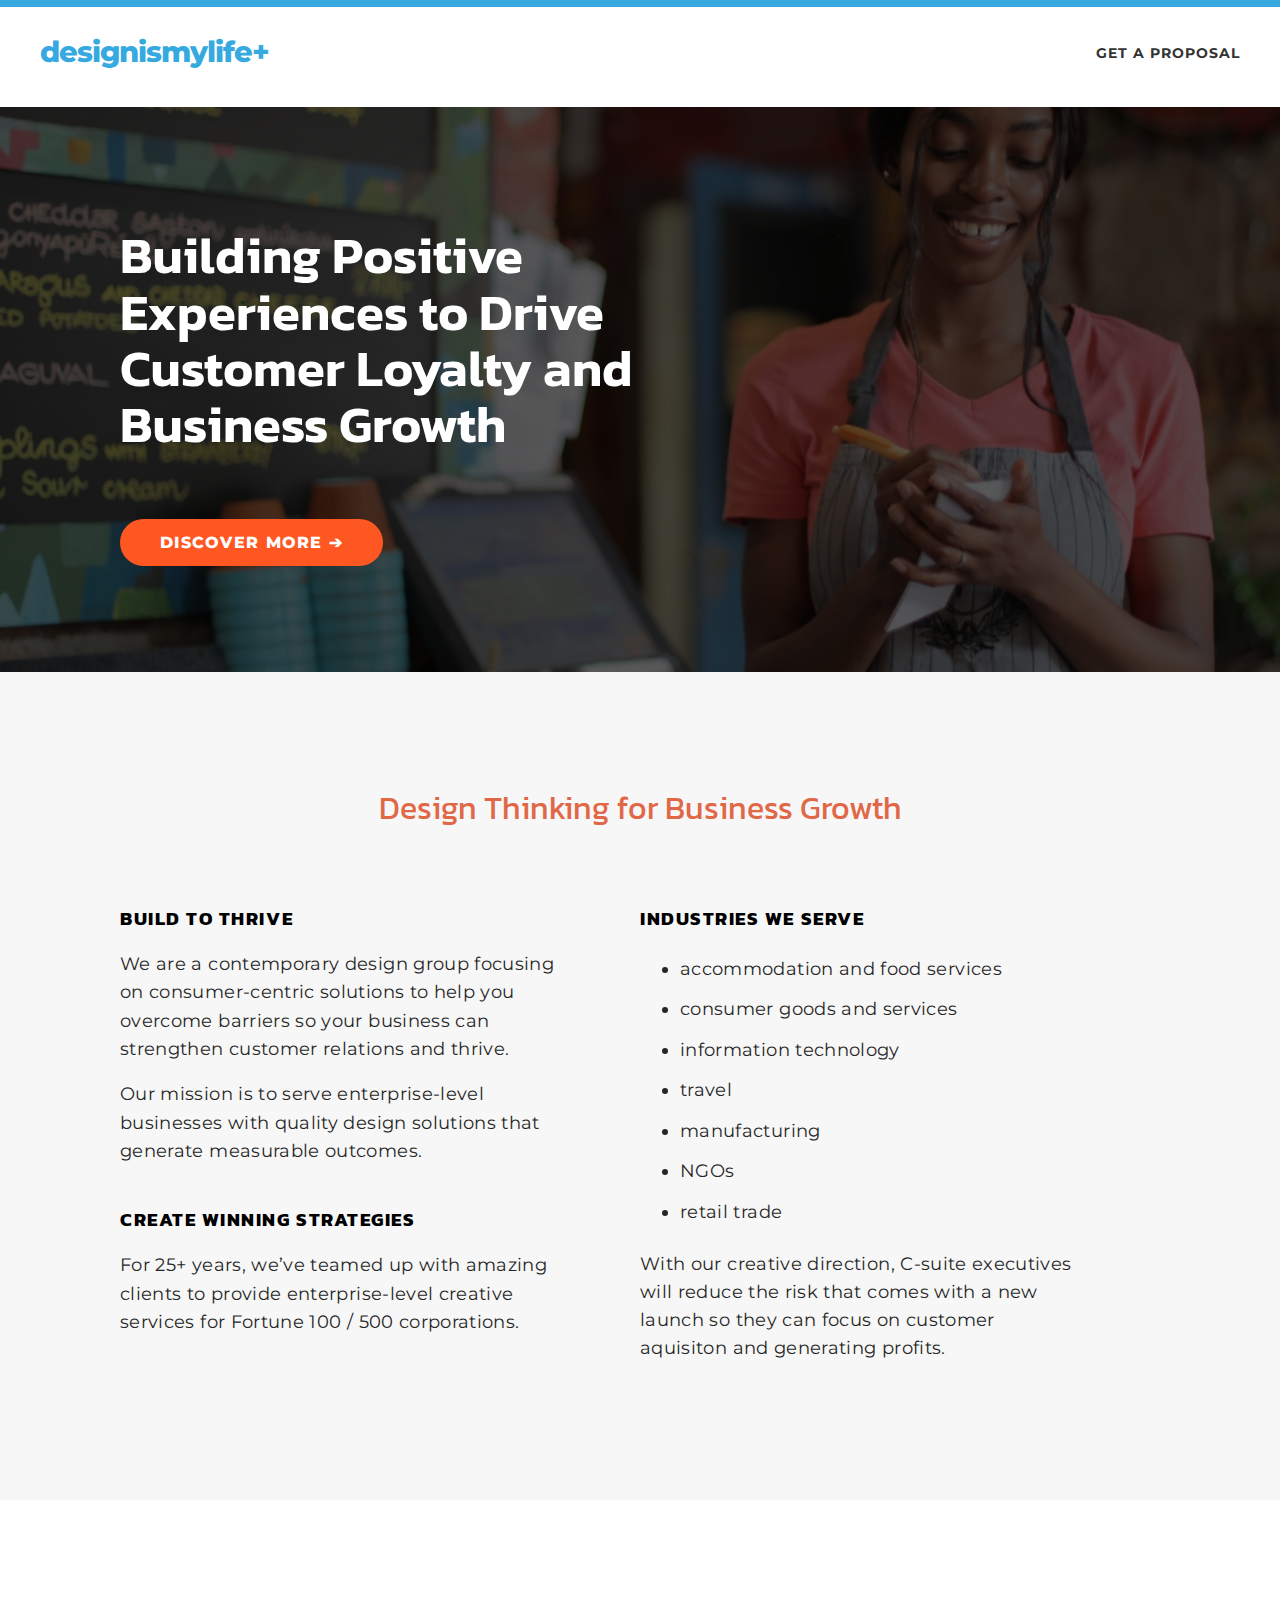
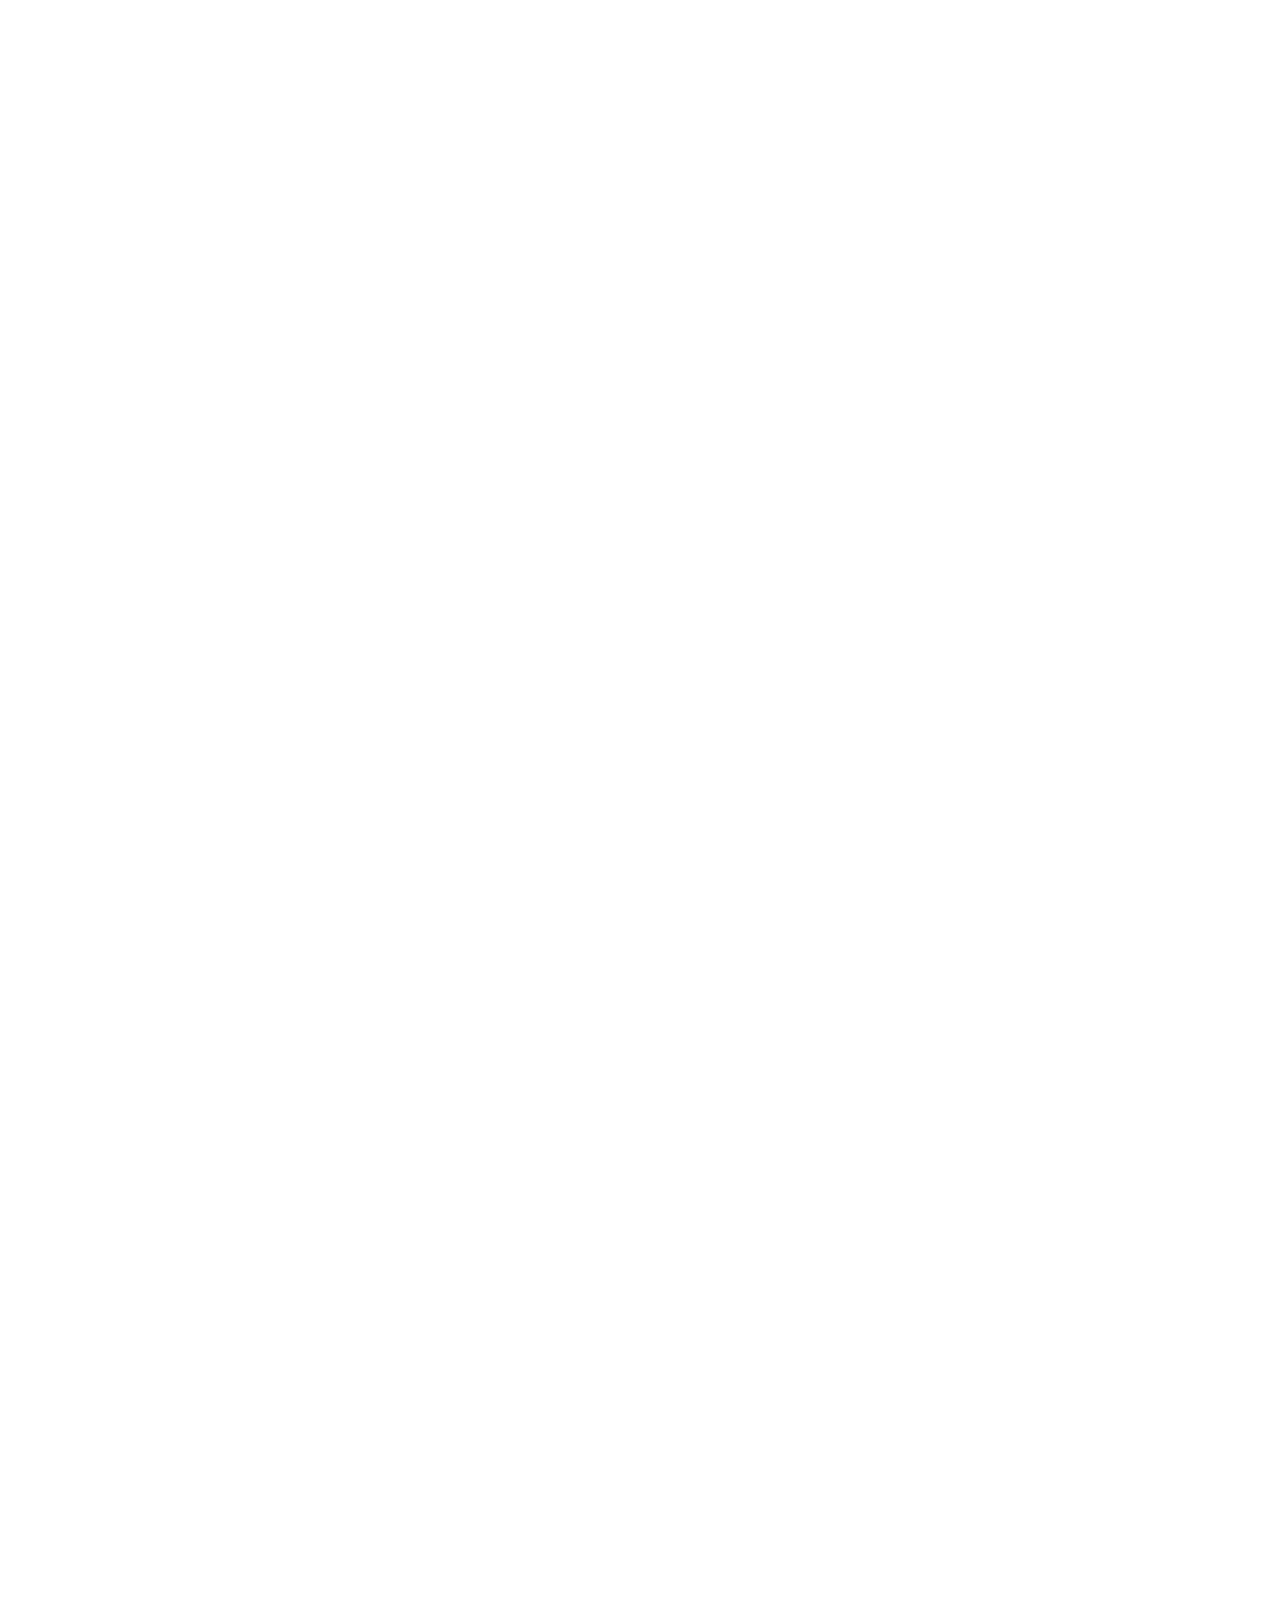
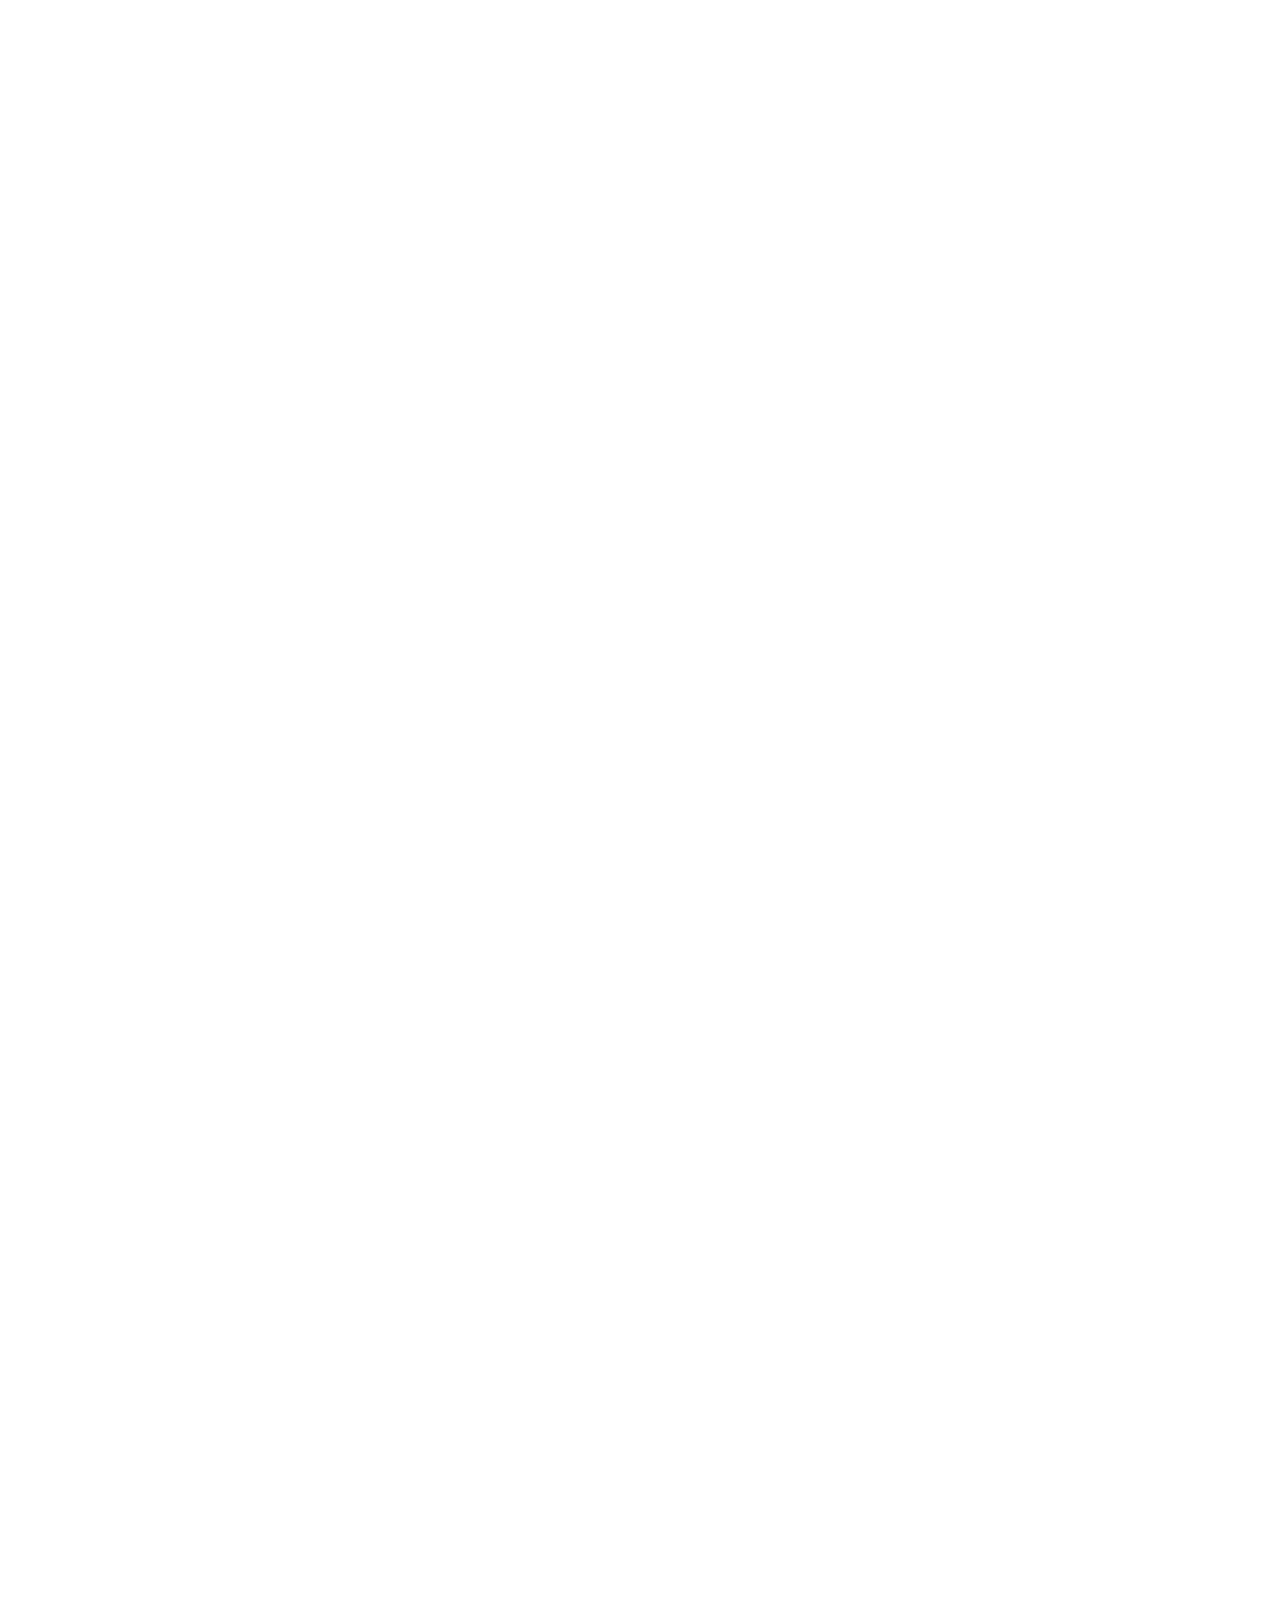
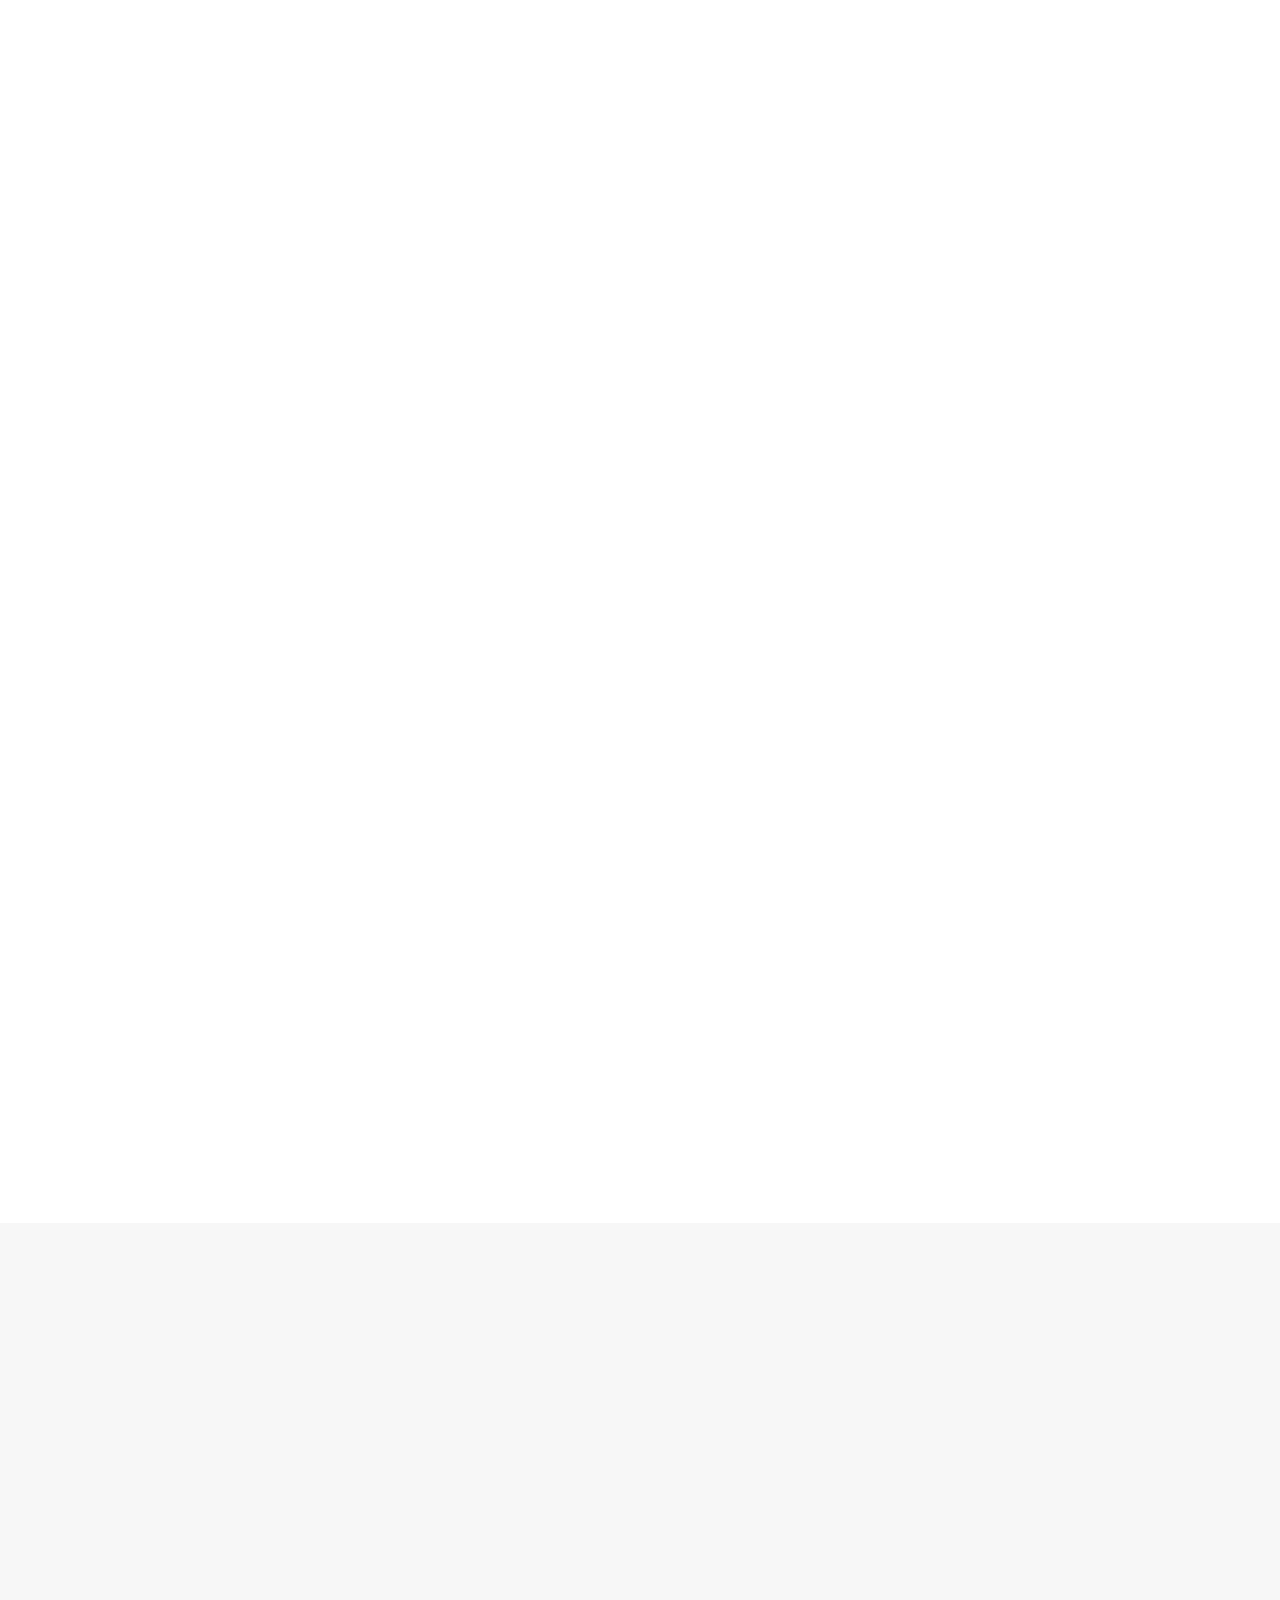
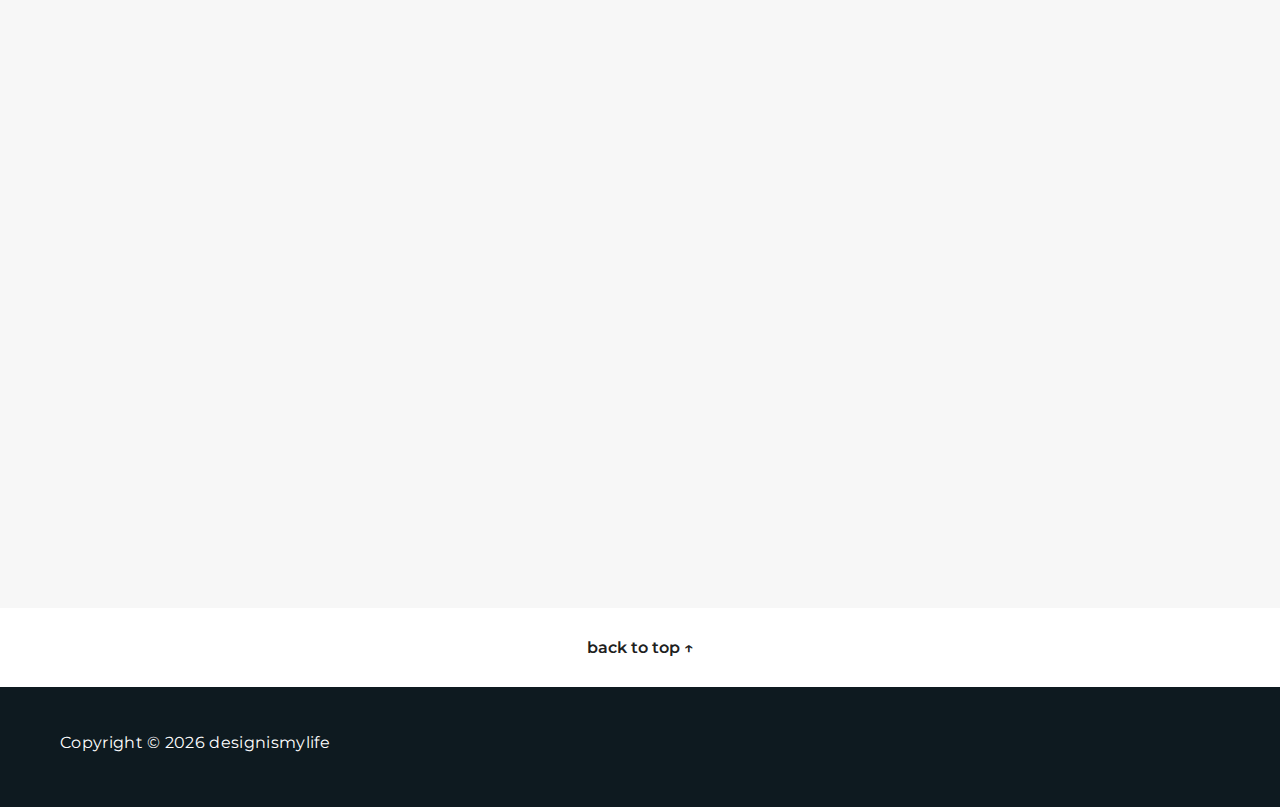
==== commit fa2e846b: "Update index.html" ====
--- a/index.html
+++ b/index.html
@@ -76,7 +76,7 @@
     <section id="who">
         <div class="container">
             <div class="section-title wow fadeInUp" data-wow-duration="2s" data-wow-delay=".5s">
-                <h1>Design Solutions for Business Growth</h1>
+                <h1>Design Thinking for Business Growth</h1>
             </div>
             <div class="flex-grid">
                 <div class="col wow fadeInUp" data-wow-duration="2s" data-wow-delay=".5s">
@@ -448,15 +448,10 @@
                                     <label for="mce-SERVICE">How can we support you? </label>
                                     <select name="SERVICE" class="" id="mce-SERVICE">
                                         <option value="Choose a service:">Choose a service:</option>
-                                        <option value="Logo Design">Logo Design</option>
+                                        <option value="Brand Development + Logo Design">Logo Design</option>
                                         <option value="Web Design">Web Design</option>
                                         <option value="Product Design">Product Design</option>
-                                        <option value="Marketing / Sales Presentations">Marketing / Sales Presentations
-                                        </option>
                                         <option value="Livestream Events">Livestream Events</option>
-                                        <option value="HTML Emails Design and Coding">HTML Emails Design and Coding
-                                        </option>
-                                        <option value="Consultation">Consultation</option>
                                     </select>
                                 </div>
                             </div>
--- a/css/style.css
+++ b/css/style.css
@@ -1,708 +1,727 @@
-* {
-    -webkit-box-sizing: border-box;
-    -moz-box-sizing: border-box;
-    box-sizing: border-box;
-}
-html{
-    -webkit-font-smoothing: antialiased;
-}
-body {
-    font-family: 'Montserrat', sans-serif;
-    font-weight: 600;
-    overflow-x: hidden;
-    background: #ffffff;
-    margin: 0;
-}
-h1,h2,h3,h4,h5,h6 {
-    font-family: 'Kanit', sans-serif;
-    line-height: normal;
-}
-h1 {
-    font-size: 2em;
-    color: #e85c41;
-    line-height: 1.1em;
-    text-align: center;
-    margin: 0;
-    font-weight: 600;
-}
-h2 {
-    font-size: 1.2em;
-    letter-spacing: .08em;
-    text-transform: uppercase;
-}
-h3 {
-    font-size: 1.44em;
-    color: #3f51b5;
-    line-height: 1.6em;
-    text-align: center;
-}
-h4 {
-    font-weight: 400;
-    text-transform: uppercase;
-    letter-spacing: 2px;
-}
-p {
-  color: #262626;
-  font-size: 1.1em;
-  font-weight: normal;
-  line-height: 1.6em;
-  letter-spacing: .02em;
-}
-*::selection {
-    background: #e85c41;
-    color: #fff;
-    -webkit-text-fill-color: #fff;
-}
-li {
-    line-height: 2.3em;
-    color: #262626;
-    font-size: 1.1em;
-    font-weight: normal;
-    letter-spacing: .02em;
-}
-p.author {
-    font-size: .8em;
-    text-align: center;
-    letter-spacing: 1px;
-    text-transform: uppercase;
-}
-.container {
-    max-width: 1200px;
-    margin: 0 auto;
-}
-.flex-grid{
-    display: flex;
-}
-.col {
-  flex: 1;
-}
-section {
-    position: relative;
-    padding: 120px;
-
-}
-.col.float-left {
-    text-align: left;
-}
-.col.float-right {
-    text-align: right;
-}
-html{
--webkit-font-smoothing: antialiased;
-}
-a {
-color: #202020;
-text-decoration: none !important;
-}
-a,
-input, button,
-.form-control {
--webkit-transition: 0.5s;
-transition: 0.5s;
-}
-
-.vertically-center {
-    top: 50%;
-    transform: translateY(-50%);
-    position: absolute;
-}
-section.navbar {
-    padding: 20px;
-}
-.section-title {
-    padding: 0 20px 40px;
-}
-.overlay {
-  background: #ffffff;
-  opacity: 0.4;
-  position: absolute;
-  top: 0;
-  right: 0;
-  bottom: 0;
-  left: 0;
-  width: 100%;
-  height: 100%;
-}
-.opacity-light{
-  opacity:.3
-}
-img.center {
-    display: block;
-    margin: 20px auto 0;
-}
-.hidden{display:none}
-
-/* BUTTONS */
-button.navbar-toggle:focus {
-    outline: transparent;
-}
-.section-btn {
-    background: #ff5722;
-    border: 0;
-    border-radius: 50px;
-    color: #ffffff;
-    font-size: 14px;
-    font-weight: 600;
-    text-align: center;
-    letter-spacing: 1px;
-    padding: 12px 30px;
-    transition: 0.5s 0.2s;
-    text-transform: uppercase;
-    margin: 40px auto;
-    width: 300px;
-    display: block;
-}
-.section-btn:hover,
-.section-btn:focus {
-background: #9c27b0;
-color: #ffffff;
-}
-
-
-.header {
-    position: fixed;
-    top: 0;
-    z-index: 1;
-    width: 100%;
-    background-color: #fff;
-}
-.progress-container {
-    width: 100%;
-    height: 7px;
-    /* background: #ccc; */
-    background: transparent;
-}
-.progress-bar {
-    height: 7px;
-    background: #36A9E1;
-    width: 0%;
-}
-
-/*  MENU  */
-.navbar-header {
-    text-align: center;
-}
-.nav {
-    margin: 0 auto;
-    padding: 40px;
-    list-style: none;
-}
-.navbar-brand {
-  color: #36A9E1;
-  font-size: 1.8rem;
-  font-family: 'Montserrat', sans-serif;
-  letter-spacing: -1px;
-  font-weight: 800;
-}
-.top-nav-collapse {
-  background: #ffffff;
-}
-.hide {
-    display: none;
-    -webkit-transition: 0.5s;
-    transition: 0.5s;
-}
-.show {
-    display: flex;
-    -webkit-transition: 0.5s;
-    transition: 0.5s;
-}
-.nav>li {
-    float: left;
-}
-.nav li a {
-  font-size: 1em;
-  font-weight: 600;
-  padding-right: 24px;
-  padding-left: 24px;
-  text-transform: uppercase;
-  letter-spacing: .1em;
-}
-.nav li a:hover {
-  background: transparent;
-  color: #ff5722;
-}
-.custom-navbar .navbar-nav > li > a:hover,
-.custom-navbar .navbar-nav > li > a:focus {
-  background-color: transparent;
-}
-.custom-navbar .nav li.active > a {
-  background-color: transparent;
-  color: #29ca8e;
-}
-.custom-navbar .navbar-toggle {
-  border: none;
-}
-.custom-navbar .navbar-toggle {
-  background-color: transparent;
-      cursor: pointer;
-}
-.navbar-toggle .icon-bar {
-    display: block;
-    width: 24px;
-    height: 3px;
-}
-.custom-navbar .navbar-toggle .icon-bar {
-  background: #262626;
-  border-color: transparent;
-}
-.navbar-toggle .icon-bar+.icon-bar {
-    margin-top: 4px;
-}
-.contact {
-    color: #333333;
-    font-size: 14px;
-    font-weight: 700;
-    letter-spacing: 1px;
-    text-transform: uppercase;
-}
-section#contact {
-    background: #f7f7f7;
-}
-
-/* HOME */
-#home .container {
-    max-width: 1200px;
-}
-#home {
-  background: url('../images/home-bg.jpg') no-repeat center center;
-  background-size: cover;
-  vertical-align: middle;
-  display: -webkit-box;
-  display: -webkit-flex;/* OPTIMIZE:  */
-  display: -ms-flexbox;
-  display: flex;
-  -webkit-box-align: center;
-  -webkit-align-items: center;
-  -ms-flex-align: center;
-  align-items: center;
-  position: relative;
-  text-align: center;
-}
-#home::before {
-    content: "";
-    position: absolute;
-    top: 0px;
-    right: 0px;
-    bottom: 0px;
-    left: 0px;
-    background-color: rgba(37,33,57,0.7);
-  }
-#home h1 {
-    color: #ffffff;
-    font-size: 3.2em;
-    line-height: 1.1em;
-    text-align: left;
-    margin-bottom: 80px;
-}
-.home-info {
-    width: 100%;
-    margin: 0 auto;
-    position: relative;
-    text-align: left;
-}
-.home-info h3 {
-  color: #333333;
-  font-size: 11px;
-  font-weight: 600;
-  letter-spacing: 4px;
-  text-transform: uppercase;
-  margin: 40px 0;
-}
-.fadein { position:relative; width:1600px; height:720px; }
-.fadein img { position:absolute; left:0; top:0; }
-
-.button {
-    background: #ff5722;
-    border-radius: 50px;
-    color: #ffffff;
-    font-size: 1em;
-    letter-spacing: .08em;
-    font-weight: 800;
-    padding: 14px 40px;
-    transition: 0.5s 0.2s;
-    text-transform: uppercase;
-    cursor: pointer;
-}
-.button a {
-  color:#ffffff;
-  font-family: 'Montserrat', sans-serif;
-}
-a.button:hover {
-    background: #3f51b5;
-}
-
-/* FEATURE */
-section#feature {
-    background: linear-gradient(to bottom left, #0E1A22 0%, #252139 100%);
-    color: #f3f3f3;
-}
-#feature .col {
-    padding: 0 40px;
-}
-#feature img {
-    box-shadow: 0px -100px 100px 0px rgb(128 128 128 / 12%);
-    border-radius: 10px;
-    margin-bottom: 80px;
-}
-#feature p{color:#f3f3f3;letter-spacing: .03em;}
-
-/* ABOUT */
-.img-circle {
-    width: 200px;
-    border-radius: 50%;
-    border: 8px solid #ffffff;
-    margin-bottom: 40px;
-    box-shadow: 0 0 20px rgb(0 0 0 / 20%);
-}
-
-/* WHO */
-section#who {
-    background: #f7f7f7;
-}
-#who .col {
-    margin: 0 80px 0 0;
-}
-#who h1 {
-    color: #e16847;
-    line-height: 1em;
-    text-align: center;
-    margin: 0;
-    font-weight: 400;
-}
-#who h2 {
-  margin-top:40px;
- }
-
-
-/* PROCESS */
-#about .section-title,
-#process .section-title,
-#who .section-title {
-  text-align: center;
-}
-#process .col {
-  margin: 0;
-  padding: 40px;
-}
-.process-number {
-  text-align: left;
-}
-
-/* CLIENT PROJECT */
-#client-projects .container {
-    max-width: 100%;
-}
-.flex-grid .project-img {
-    line-height: 0;
-
-}
-#client-projects p {
-    color: #ffffff;
-    margin-bottom: 60px ;
-}
-#client-projects h1 {
-    color: #ffffff;
-}
-.project-img {
-    position: relative;
-    backface-visibility: hidden;
-    vertical-align: top;
-    background: #000000;
-    border-radius: 18px;
-    padding: 0;
-    margin: 0;
-}
-.project-img img {
-    width: 100%;
-    height: 100%;
-    border-radius: 16px;
-}
-.project-img *,
-.project-img:before,
-.project-img:after {
-  -webkit-box-sizing: border-box;
-  box-sizing: border-box;
-  -webkit-transition: all 0.4s ease;
-  transition: all 0.4s ease;
-}
-.project-img figcaption {
-  position: absolute;
-  left: 10px;
-  bottom: 10px;
-  padding: 15px 20px;
-  color:#ffffff;
-}
-.project-img h4 {
-  margin: 0;
-  font-size: .88em;
-  text-transform: uppercase;
-  font-weight: normal;
-  opacity: 0;
-}
-.project-img a {
-  position: absolute;
-  top: 0;
-  bottom: 0;
-  left: 0;
-  right: 0;
-  z-index: 1;
-}
-.project-img:hover img,
-.project-img.hover img {
-  zoom: 1;
-  filter: alpha(opacity=20);
-  -webkit-opacity: 0.1;
-  opacity: 0.1;
-}
-.project-img:hover h4,
-.project-img.hover h4 {
-  opacity: 1;
-}
-.project-img:hover h4,
-.project-img.hover h4 {
-  -webkit-transition-delay: 0.35s;
-  transition-delay: 0.35s;
-}
-.caption h3 {
-    color: #fff;
-    bottom: 0;
-    right:0;
-    position: absolute;
-    font-size: 1em;
-    padding: 4px 20px;
-    background: #e85c41;
-    margin: 0;
-    border-radius: 10px 0 0;
-}
-
-/* CLIENTS */
-#client-list .col {
-    margin: 0 20px;
-}
-#client-list  p {
-    margin-bottom: 60px;
-}
-.flex-grid.clients {
-    margin-top: 30px;
-    margin-bottom: 30px;
-}
-#client-list img {
-    opacity: .5;
-    filter: grayscale(100%);
-}
-#client-list img:hover {
-    opacity: 1;
-    filter: grayscale(0%);
-}
-
-/* TESTIMONIAL */
-#testimonial {
-    background: #e85c41;
-}
-#testimonial .col {
-  margin: 0;
-  padding: 0;
-}
-#testimonial .section-title {
-  padding-bottom: 0;
-}
-#testimonial h1 {
-  color: #ffffff;
-  padding-bottom: 60px;
-}
-#testimonial h4 {
-  color: #ffffff;
-  padding-top: 20px;
-}
-.testimonial-image {
-  background: url('../images/testimonial-image.jpg') no-repeat center center;
-  background-size: cover;
-  width: 100%;
-  height: 65vh;
-}
-.testimonial-info .item {
-  display: block;
-  width: 100%;
-  text-align: center;
-}
-.testimonial-info p {
-    color: #ffffff;
-    font-size: 22px;
-    line-height: 1.6em;
-    font-weight: 400;
-}
-.owl-carousel .owl-item img,
-.testimonial-item img,
-.testimonial-item h4 {
-  color: #d9d9d9;
-  display: inline-block;
-  vertical-align: top;
-}
-.owl-carousel .owl-item img,
-.testimonial-item img {
-    border: 3px solid #ffffff;
-    border-radius: 100px;
-    width: 80px;
-    height: 80px;
-    margin-right: 10px;
-}
-button.owl-dot:focus {
-    outline: transparent;
-}
-.owl-theme .owl-dots .owl-dot.active span, .owl-theme .owl-dots .owl-dot:hover span {
-    background: #FFBA13;
-}
-
-/* FORM */
-section#contact .col h1 {
-  text-align: left;
-  margin: 0;
-}
-
-/* BACK-TOP */
-section#back-top {
-    padding: 30px;
-    text-align: center;
-}
-
-/*  FOOTER  */
-#footer .container {
-  padding: 40px 20px;
-}
-footer {
-    background: #0e1a20;
-}
-#footer p {
-    font-size: 1em;
-    line-height: 0;
-    color: #ffffff;
-}
-.copyright-text {
-  padding-left: 10px;
-  padding-right: 10px;
-}
-.copyright-text p {
-  color: #ffffff;
-  float: left;
-  margin: 5px;
-}
-
-/*  SOCIAL ICONS  */
-.social-icon {
-  position: relative;
-  float: right;
-  padding: 0;
-  margin: auto;
-}
-.social-icon li {
-  display: inline-block;
-  list-style: none;
-}
-.social-icon li a {
-  border-radius: 0;
-  color: #ffffff;
-  font-size: 24px;
-  width: 35px;
-  height: 35px;
-  line-height: 35px;
-  text-decoration: none;
-  text-align: center;
-  position: relative;
-  margin: 0 20px;
-}
-.social-icon li a:hover {
-  background: none;
-  color: #00aae7;
-}
-
-@media (max-width: 1024px) {
-  section.navbar {
-    padding: 20px 40px;
-  }
-  #home {
-    padding: 60px;
-  }
-  .home-info {
-    padding: 40px 0;
-    width: 100%;
-  }
-  #home h1 {
-    font-size: 2.6em;
-  }
-  section {
-    position: relative;
-    padding: 80px 20px;
-  }
-  .testimonial-info p {
-    font-size: 20px;
-  }
-}
-
-@media (max-width: 767px) {
-  .flex-grid {
-    display: block;
-  }
-  .col.float-left,.col.float-right {
-    text-align: center;
-  }
-  .social-icon {
-    float: none;
-  }
-  #home {
-    padding: 40px 0;
-  }
-  #home h1 {
-    font-size: 2em;
-    padding: 0;
-    position: relative;
-    margin-bottom: 40px;
-    text-align: center;
-  }
-  .home-info {
-    padding: 20px;
-    width: 90%;
-    text-align: center;
-  }
-  section {
-    padding: 80px 20px;
-  }
-  section.navbar {
-    padding: 40px;
-  }
-  section#testimonial {
-    padding: 80px 20px 40px;
-  }
-  section#client-list {
-    padding: 80px 20px 20px;
-  }
-  section#process {
-    padding: 80px 20px 40px;
-  }
-  section#contact {
-    padding: 80px 20px 0;
-  }
-  .section-title {
-    padding: 0 20px;
-  }
-  #who .col {
-    margin: 20px;
-  }
-  #process .col {
-    margin: 0;
-    padding: 20px;
-  }
-  #client-list .col {
-    margin: 0 80px;
-  }
-  #about .flex-grid .col:last-child {
-    margin: 25px;
-  }
-  #footer p {
-    margin-bottom: 40px;
-  }
-  .button {
-      font-size: .9em;
-  }
-  .caption h3 {display:none;}
-}
+* {
+    -webkit-box-sizing: border-box;
+    -moz-box-sizing: border-box;
+    box-sizing: border-box;
+}
+html {
+    -webkit-font-smoothing: antialiased;
+}
+body {
+    font-family: "Montserrat", sans-serif;
+    font-weight: 600;
+    overflow-x: hidden;
+    background: #ffffff;
+    margin: 0;
+}
+h1,
+h2,
+h3,
+h4,
+h5,
+h6 {
+    font-family: "Kanit", sans-serif;
+    line-height: normal;
+}
+h1 {
+    font-size: 2em;
+    color: #e85c41;
+    line-height: 1.1em;
+    text-align: center;
+    margin: 0;
+    font-weight: 600;
+}
+h2 {
+    font-size: 1.2em;
+    letter-spacing: 0.08em;
+    text-transform: uppercase;
+}
+h3 {
+    font-size: 1.44em;
+    color: #3f51b5;
+    line-height: 1.6em;
+    text-align: center;
+}
+h4 {
+    font-weight: 400;
+    text-transform: uppercase;
+    letter-spacing: 2px;
+}
+p {
+    color: #262626;
+    font-size: 1.1em;
+    font-weight: normal;
+    line-height: 1.6em;
+    letter-spacing: 0.02em;
+}
+*::selection {
+    background: #e85c41;
+    color: #fff;
+    -webkit-text-fill-color: #fff;
+}
+li {
+    line-height: 2.3em;
+    color: #262626;
+    font-size: 1.1em;
+    font-weight: normal;
+    letter-spacing: 0.02em;
+}
+p.author {
+    font-size: 0.8em;
+    text-align: center;
+    letter-spacing: 1px;
+    text-transform: uppercase;
+}
+.container {
+    max-width: 1200px;
+    margin: 0 auto;
+}
+.flex-grid {
+    display: flex;
+}
+.col {
+    flex: 1;
+}
+section {
+    position: relative;
+    padding: 120px;
+}
+.col.float-left {
+    text-align: left;
+}
+.col.float-right {
+    text-align: right;
+}
+html {
+    -webkit-font-smoothing: antialiased;
+}
+a {
+    color: #202020;
+    text-decoration: none !important;
+}
+a,
+input,
+button,
+.form-control {
+    -webkit-transition: 0.5s;
+    transition: 0.5s;
+}
+
+.vertically-center {
+    top: 50%;
+    transform: translateY(-50%);
+    position: absolute;
+}
+section.navbar {
+    padding: 20px;
+}
+.section-title {
+    padding: 0 20px 40px;
+}
+.overlay {
+    background: #ffffff;
+    opacity: 0.4;
+    position: absolute;
+    top: 0;
+    right: 0;
+    bottom: 0;
+    left: 0;
+    width: 100%;
+    height: 100%;
+}
+.opacity-light {
+    opacity: 0.3;
+}
+img.center {
+    display: block;
+    margin: 20px auto 0;
+}
+.hidden {
+    display: none;
+}
+
+/* BUTTONS */
+button.navbar-toggle:focus {
+    outline: transparent;
+}
+.section-btn {
+    background: #ff5722;
+    border: 0;
+    border-radius: 50px;
+    color: #ffffff;
+    font-size: 14px;
+    font-weight: 600;
+    text-align: center;
+    letter-spacing: 1px;
+    padding: 12px 30px;
+    transition: 0.5s 0.2s;
+    text-transform: uppercase;
+    margin: 40px auto;
+    width: 300px;
+    display: block;
+}
+.section-btn:hover,
+.section-btn:focus {
+    background: #9c27b0;
+    color: #ffffff;
+}
+
+.header {
+    position: fixed;
+    top: 0;
+    z-index: 1;
+    width: 100%;
+    background-color: #fff;
+}
+.progress-container {
+    width: 100%;
+    height: 7px;
+    /* background: #ccc; */
+    background: transparent;
+}
+.progress-bar {
+    height: 7px;
+    background: #36a9e1;
+    width: 0%;
+}
+
+/*  MENU  */
+.navbar-header {
+    text-align: center;
+}
+.nav {
+    margin: 0 auto;
+    padding: 40px;
+    list-style: none;
+}
+.navbar-brand {
+    color: #36a9e1;
+    font-size: 1.8rem;
+    font-family: "Montserrat", sans-serif;
+    letter-spacing: -1px;
+    font-weight: 800;
+}
+.top-nav-collapse {
+    background: #ffffff;
+}
+.hide {
+    display: none;
+    -webkit-transition: 0.5s;
+    transition: 0.5s;
+}
+.show {
+    display: flex;
+    -webkit-transition: 0.5s;
+    transition: 0.5s;
+}
+.nav > li {
+    float: left;
+}
+.nav li a {
+    font-size: 1em;
+    font-weight: 600;
+    padding-right: 24px;
+    padding-left: 24px;
+    text-transform: uppercase;
+    letter-spacing: 0.1em;
+}
+.nav li a:hover {
+    background: transparent;
+    color: #ff5722;
+}
+.custom-navbar .navbar-nav > li > a:hover,
+.custom-navbar .navbar-nav > li > a:focus {
+    background-color: transparent;
+}
+.custom-navbar .nav li.active > a {
+    background-color: transparent;
+    color: #29ca8e;
+}
+.custom-navbar .navbar-toggle {
+    border: none;
+}
+.custom-navbar .navbar-toggle {
+    background-color: transparent;
+    cursor: pointer;
+}
+.navbar-toggle .icon-bar {
+    display: block;
+    width: 24px;
+    height: 3px;
+}
+.custom-navbar .navbar-toggle .icon-bar {
+    background: #262626;
+    border-color: transparent;
+}
+.navbar-toggle .icon-bar + .icon-bar {
+    margin-top: 4px;
+}
+.contact {
+    color: #333333;
+    font-size: 14px;
+    font-weight: 700;
+    letter-spacing: 1px;
+    text-transform: uppercase;
+}
+section#contact {
+    background: #f7f7f7;
+}
+
+/* HOME */
+#home .container {
+    max-width: 1200px;
+}
+#home {
+    background: url("../images/home-bg.jpg") no-repeat center center;
+    background-size: cover;
+    vertical-align: middle;
+    display: -webkit-box;
+    display: -webkit-flex; /* OPTIMIZE:  */
+    display: -ms-flexbox;
+    display: flex;
+    -webkit-box-align: center;
+    -webkit-align-items: center;
+    -ms-flex-align: center;
+    align-items: center;
+    position: relative;
+    text-align: center;
+}
+#home::before {
+    content: "";
+    position: absolute;
+    top: 0px;
+    right: 0px;
+    bottom: 0px;
+    left: 0px;
+    background-color: rgb(0 0 0 / 66%);
+}
+#home h1 {
+    color: #ffffff;
+    font-size: 3.2em;
+    line-height: 1.1em;
+    text-align: left;
+    margin-bottom: 80px;
+}
+.home-info {
+    width: 100%;
+    margin: 0 auto;
+    position: relative;
+    text-align: left;
+}
+.home-info h3 {
+    color: #333333;
+    font-size: 11px;
+    font-weight: 600;
+    letter-spacing: 4px;
+    text-transform: uppercase;
+    margin: 40px 0;
+}
+.fadein {
+    position: relative;
+    width: 1600px;
+    height: 720px;
+}
+.fadein img {
+    position: absolute;
+    left: 0;
+    top: 0;
+}
+
+.button {
+    background: #ff5722;
+    border-radius: 50px;
+    color: #ffffff;
+    font-size: 1em;
+    letter-spacing: 0.08em;
+    font-weight: 800;
+    padding: 14px 40px;
+    transition: 0.5s 0.2s;
+    text-transform: uppercase;
+    cursor: pointer;
+}
+.button a {
+    color: #ffffff;
+    font-family: "Montserrat", sans-serif;
+}
+a.button:hover {
+    background: #3f51b5;
+}
+
+/* FEATURE */
+section#feature {
+    background: linear-gradient(to bottom left, #0e1a22 0%, #252139 100%);
+    color: #f3f3f3;
+}
+#feature .col {
+    padding: 0 40px;
+}
+#feature img {
+    box-shadow: 0px -100px 100px 0px rgb(128 128 128 / 12%);
+    border-radius: 10px;
+    margin-bottom: 80px;
+}
+#feature p {
+    color: #f3f3f3;
+    letter-spacing: 0.03em;
+}
+
+/* ABOUT */
+.img-circle {
+    width: 200px;
+    border-radius: 50%;
+    border: 8px solid #ffffff;
+    margin-bottom: 40px;
+    box-shadow: 0 0 20px rgb(0 0 0 / 20%);
+}
+
+/* WHO */
+section#who {
+    background: #f7f7f7;
+}
+#who .col {
+    margin: 0 80px 0 0;
+}
+#who h1 {
+    color: #e16847;
+    line-height: 1em;
+    text-align: center;
+    margin: 0;
+    font-weight: 400;
+}
+#who h2 {
+    margin-top: 40px;
+}
+
+/* PROCESS */
+#about .section-title,
+#process .section-title,
+#who .section-title {
+    text-align: center;
+}
+#process .col {
+    margin: 0;
+    padding: 40px;
+}
+.process-number {
+    text-align: left;
+}
+
+/* CLIENT PROJECT */
+#client-projects .container {
+    max-width: 100%;
+}
+.flex-grid .project-img {
+    line-height: 0;
+}
+#client-projects p {
+    color: #ffffff;
+    margin-bottom: 60px;
+}
+#client-projects h1 {
+    color: #ffffff;
+}
+.project-img {
+    position: relative;
+    backface-visibility: hidden;
+    vertical-align: top;
+    background: #000000;
+    border-radius: 18px;
+    padding: 0;
+    margin: 0;
+}
+.project-img img {
+    width: 100%;
+    height: 100%;
+    border-radius: 16px;
+}
+.project-img *,
+.project-img:before,
+.project-img:after {
+    -webkit-box-sizing: border-box;
+    box-sizing: border-box;
+    -webkit-transition: all 0.4s ease;
+    transition: all 0.4s ease;
+}
+.project-img figcaption {
+    position: absolute;
+    left: 10px;
+    bottom: 10px;
+    padding: 15px 20px;
+    color: #ffffff;
+}
+.project-img h4 {
+    margin: 0;
+    font-size: 0.88em;
+    text-transform: uppercase;
+    font-weight: normal;
+    opacity: 0;
+}
+.project-img a {
+    position: absolute;
+    top: 0;
+    bottom: 0;
+    left: 0;
+    right: 0;
+    z-index: 1;
+}
+.project-img:hover img,
+.project-img.hover img {
+    zoom: 1;
+    filter: alpha(opacity=20);
+    -webkit-opacity: 0.1;
+    opacity: 0.1;
+}
+.project-img:hover h4,
+.project-img.hover h4 {
+    opacity: 1;
+}
+.project-img:hover h4,
+.project-img.hover h4 {
+    -webkit-transition-delay: 0.35s;
+    transition-delay: 0.35s;
+}
+.caption h3 {
+    color: #fff;
+    bottom: 0;
+    right: 0;
+    position: absolute;
+    font-size: 1em;
+    padding: 4px 20px;
+    background: #e85c41;
+    margin: 0;
+    border-radius: 10px 0 0;
+}
+
+/* CLIENTS */
+#client-list .col {
+    margin: 0 20px;
+}
+#client-list p {
+    margin-bottom: 60px;
+}
+.flex-grid.clients {
+    margin-top: 30px;
+    margin-bottom: 30px;
+}
+#client-list img {
+    opacity: 0.5;
+    filter: grayscale(100%);
+}
+#client-list img:hover {
+    opacity: 1;
+    filter: grayscale(0%);
+}
+
+/* TESTIMONIAL */
+#testimonial {
+    background: #e85c41;
+}
+#testimonial .col {
+    margin: 0;
+    padding: 0;
+}
+#testimonial .section-title {
+    padding-bottom: 0;
+}
+#testimonial h1 {
+    color: #ffffff;
+    padding-bottom: 60px;
+}
+#testimonial h4 {
+    color: #ffffff;
+    padding-top: 20px;
+}
+.testimonial-image {
+    background: url("../images/testimonial-image.jpg") no-repeat center center;
+    background-size: cover;
+    width: 100%;
+    height: 65vh;
+}
+.testimonial-info .item {
+    display: block;
+    width: 100%;
+    text-align: center;
+}
+.testimonial-info p {
+    color: #ffffff;
+    font-size: 22px;
+    line-height: 1.6em;
+    font-weight: 400;
+}
+.owl-carousel .owl-item img,
+.testimonial-item img,
+.testimonial-item h4 {
+    color: #d9d9d9;
+    display: inline-block;
+    vertical-align: top;
+}
+.owl-carousel .owl-item img,
+.testimonial-item img {
+    border: 3px solid #ffffff;
+    border-radius: 100px;
+    width: 80px;
+    height: 80px;
+    margin-right: 10px;
+}
+button.owl-dot:focus {
+    outline: transparent;
+}
+.owl-theme .owl-dots .owl-dot.active span,
+.owl-theme .owl-dots .owl-dot:hover span {
+    background: #ffba13;
+}
+
+/* FORM */
+section#contact .col h1 {
+    text-align: left;
+    margin: 0;
+}
+
+/* BACK-TOP */
+section#back-top {
+    padding: 30px;
+    text-align: center;
+}
+
+/*  FOOTER  */
+#footer .container {
+    padding: 40px 20px;
+}
+footer {
+    background: #0e1a20;
+}
+#footer p {
+    font-size: 1em;
+    line-height: 0;
+    color: #ffffff;
+}
+.copyright-text {
+    padding-left: 10px;
+    padding-right: 10px;
+}
+.copyright-text p {
+    color: #ffffff;
+    float: left;
+    margin: 5px;
+}
+
+/*  SOCIAL ICONS  */
+.social-icon {
+    position: relative;
+    float: right;
+    padding: 0;
+    margin: auto;
+}
+.social-icon li {
+    display: inline-block;
+    list-style: none;
+}
+.social-icon li a {
+    border-radius: 0;
+    color: #ffffff;
+    font-size: 24px;
+    width: 35px;
+    height: 35px;
+    line-height: 35px;
+    text-decoration: none;
+    text-align: center;
+    position: relative;
+    margin: 0 20px;
+}
+.social-icon li a:hover {
+    background: none;
+    color: #00aae7;
+}
+
+@media (max-width: 1024px) {
+    section.navbar {
+        padding: 20px 40px;
+    }
+    #home {
+        padding: 60px;
+    }
+    .home-info {
+        padding: 40px 0;
+        width: 100%;
+    }
+    #home h1 {
+        font-size: 2.6em;
+    }
+    section {
+        position: relative;
+        padding: 80px 20px;
+    }
+    .testimonial-info p {
+        font-size: 20px;
+    }
+}
+
+@media (max-width: 767px) {
+    .flex-grid {
+        display: block;
+    }
+    .col.float-left,
+    .col.float-right {
+        text-align: center;
+    }
+    .social-icon {
+        float: none;
+    }
+    #home {
+        padding: 40px 0;
+    }
+    #home h1 {
+        font-size: 2em;
+        padding: 0;
+        position: relative;
+        margin-bottom: 40px;
+        text-align: center;
+    }
+    .home-info {
+        padding: 20px;
+        width: 90%;
+        text-align: center;
+    }
+    section {
+        padding: 80px 20px;
+    }
+    section.navbar {
+        padding: 40px;
+    }
+    section#testimonial {
+        padding: 80px 20px 40px;
+    }
+    section#client-list {
+        padding: 80px 20px 20px;
+    }
+    section#process {
+        padding: 80px 20px 40px;
+    }
+    section#contact {
+        padding: 80px 20px 0;
+    }
+    .section-title {
+        padding: 0 20px;
+    }
+    #who .col {
+        margin: 20px;
+    }
+    #process .col {
+        margin: 0;
+        padding: 20px;
+    }
+    #client-list .col {
+        margin: 0 80px;
+    }
+    #about .flex-grid .col:last-child {
+        margin: 25px;
+    }
+    #footer p {
+        margin-bottom: 40px;
+    }
+    .button {
+        font-size: 0.9em;
+    }
+    .caption h3 {
+        display: none;
+    }
+}
